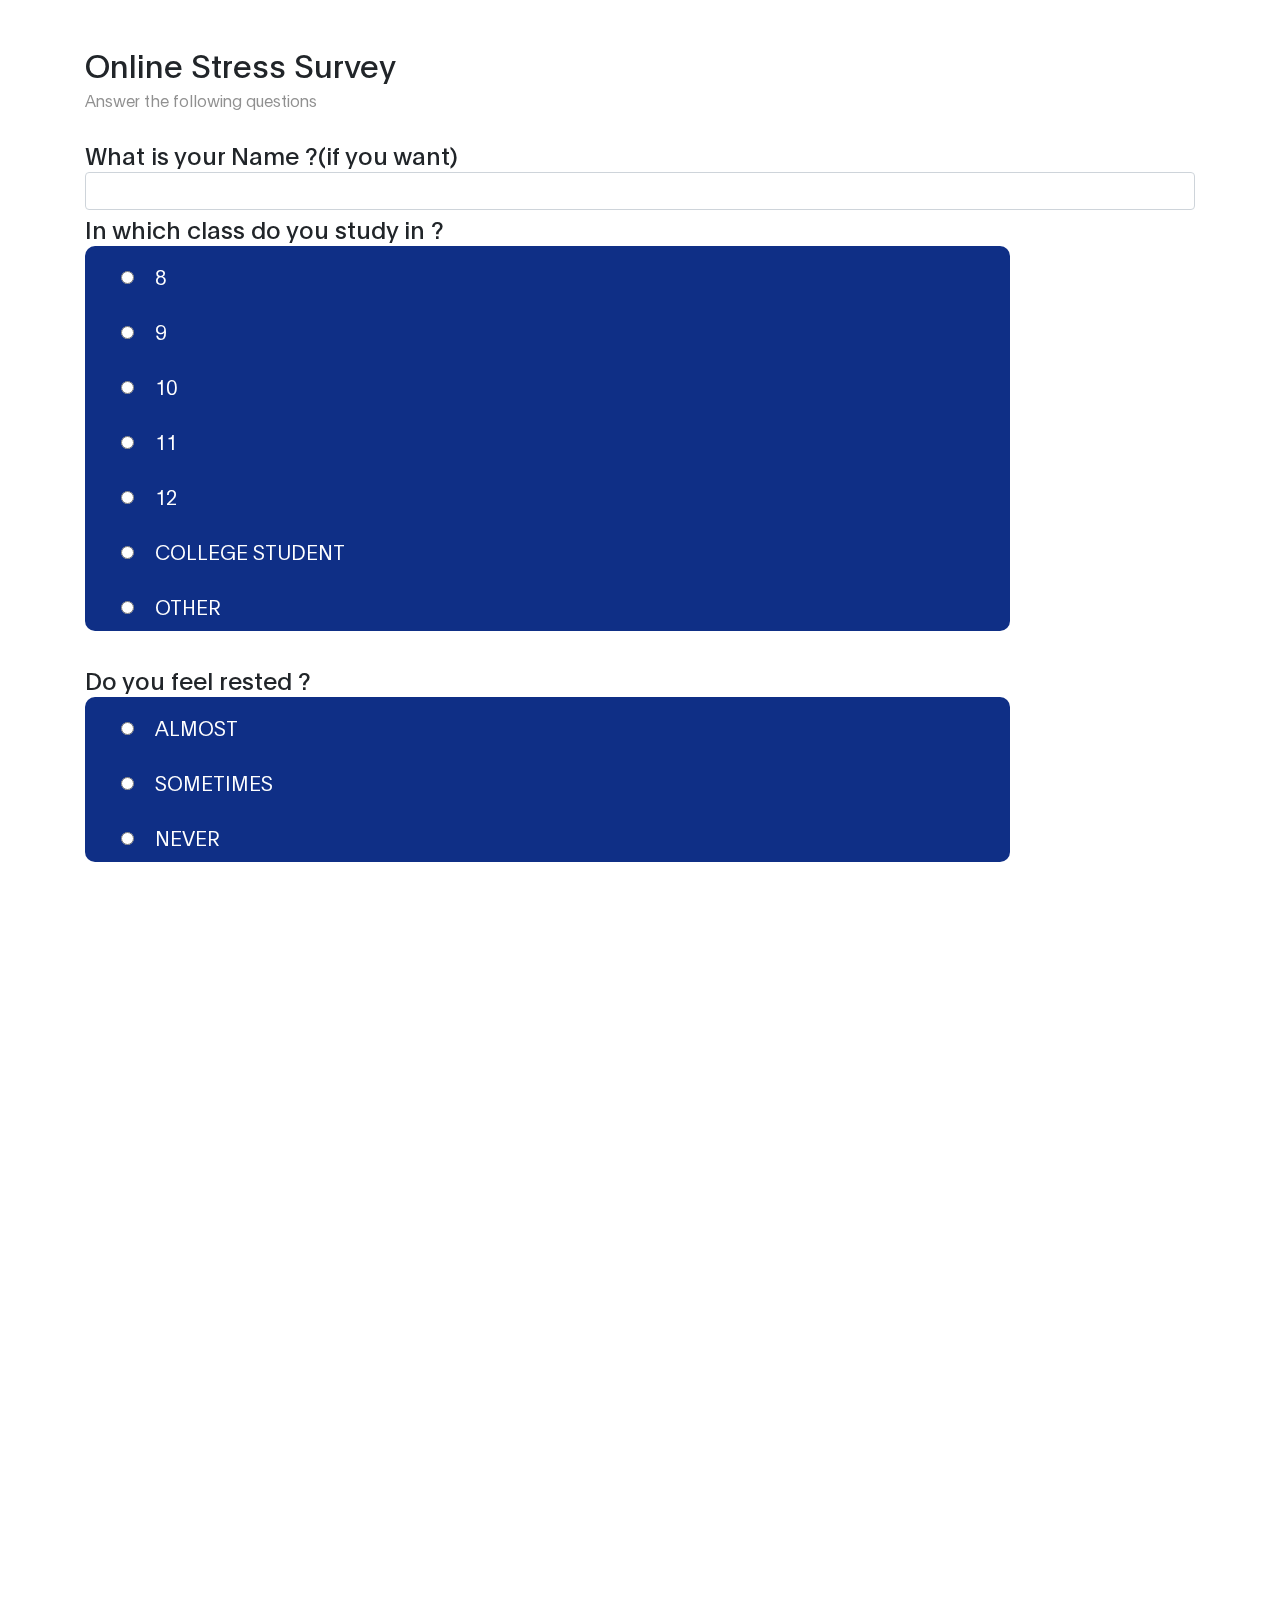
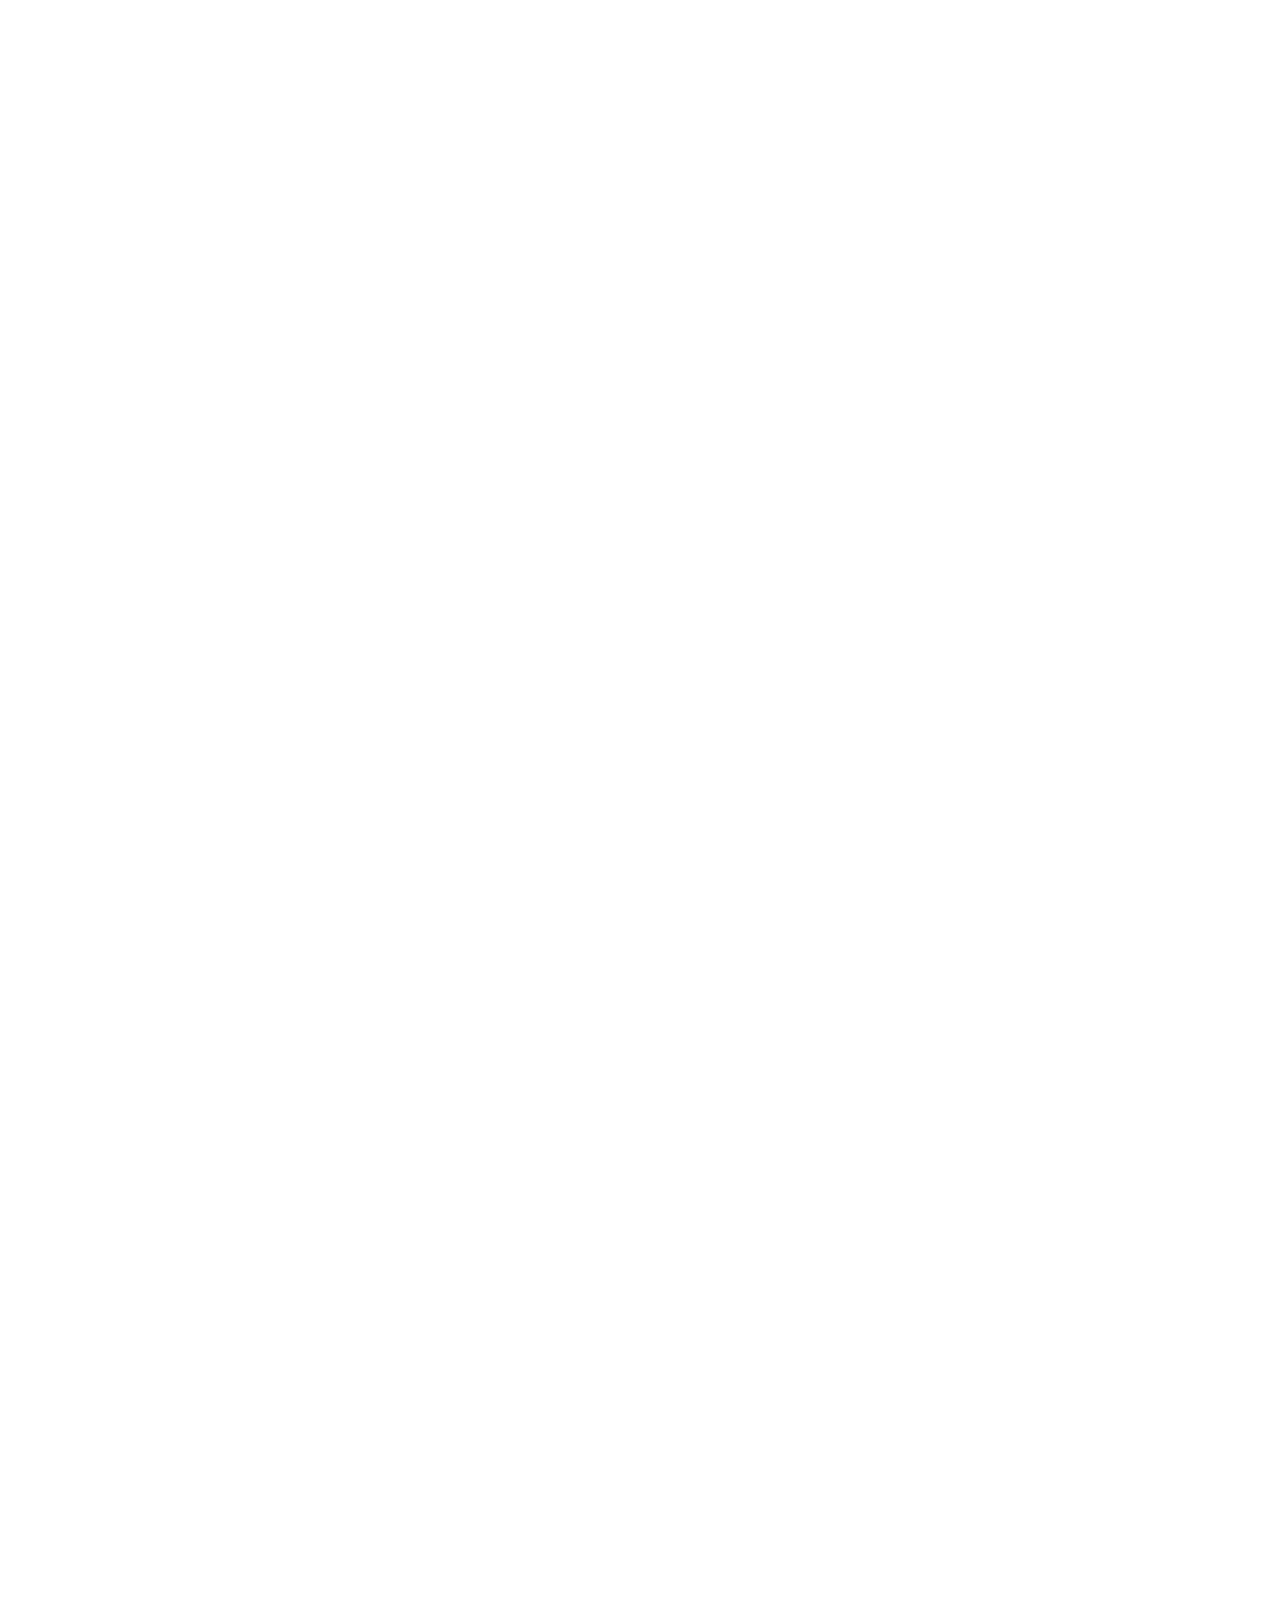
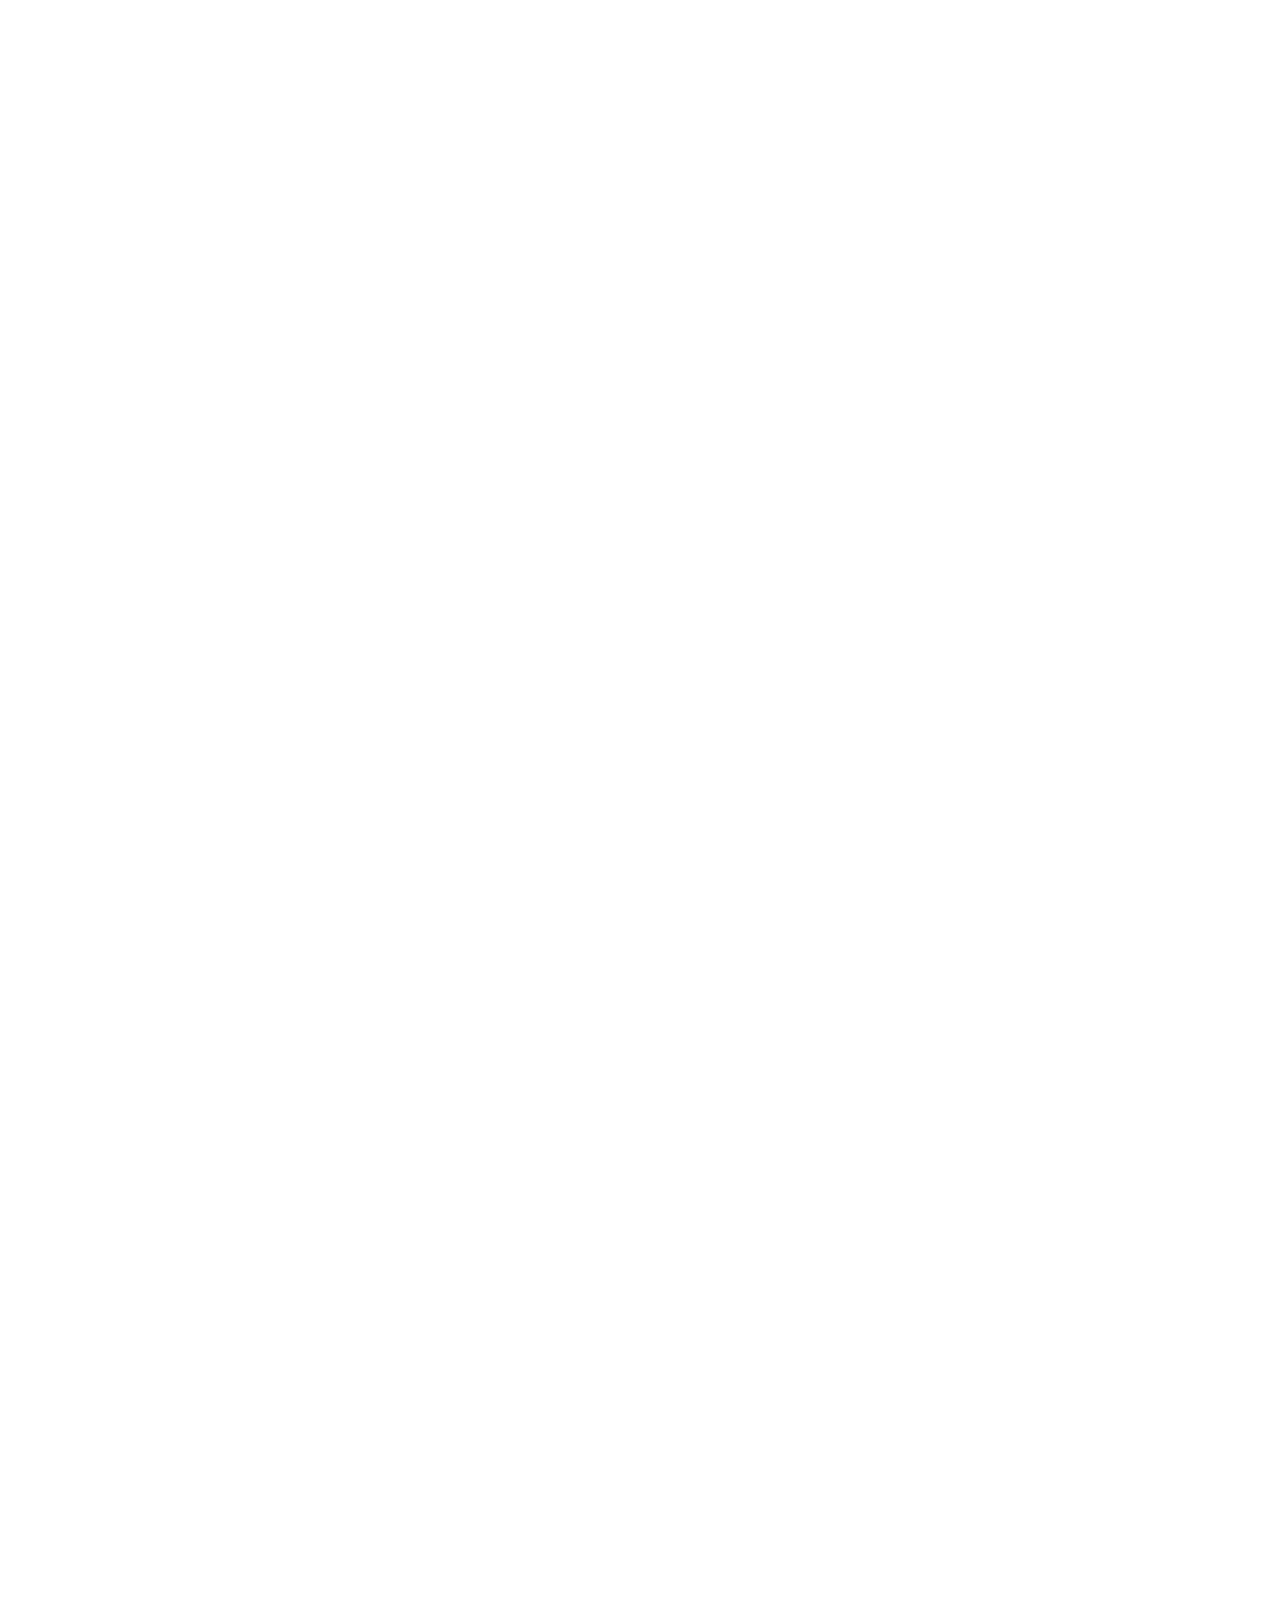
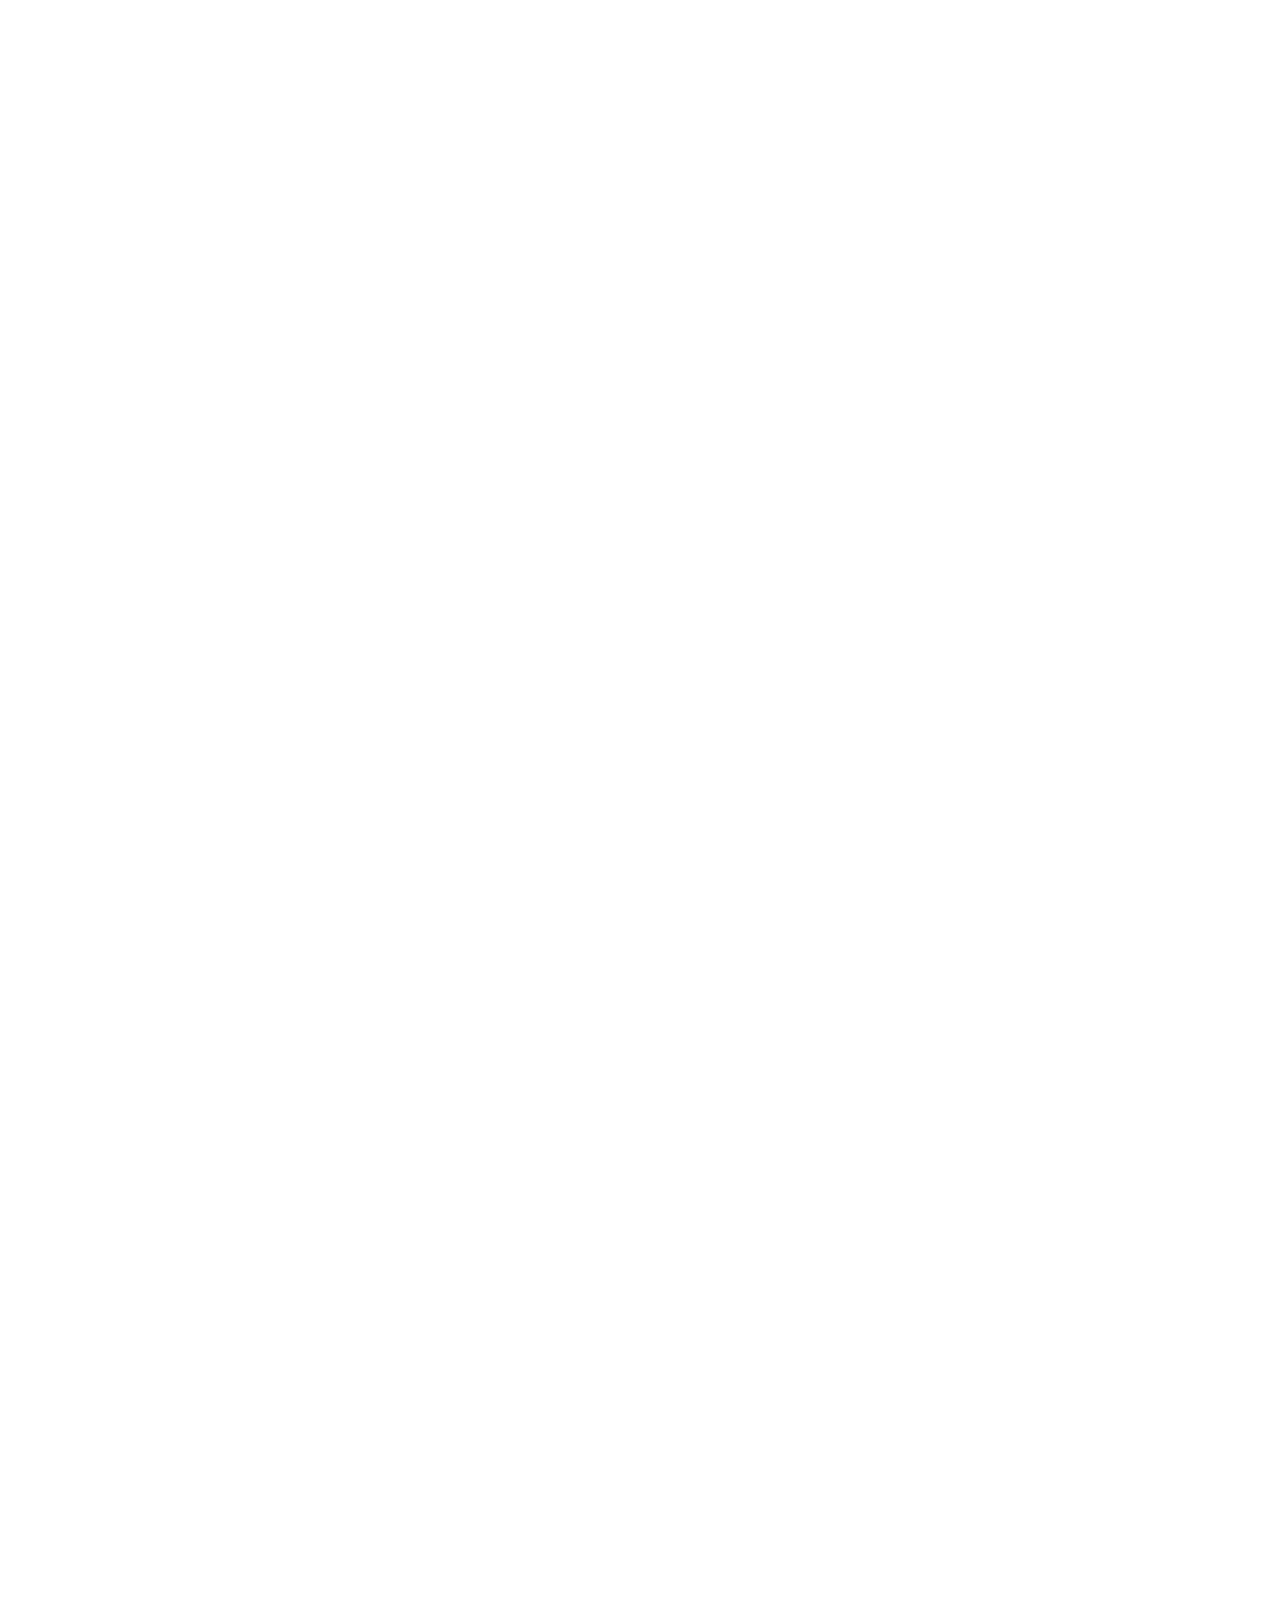
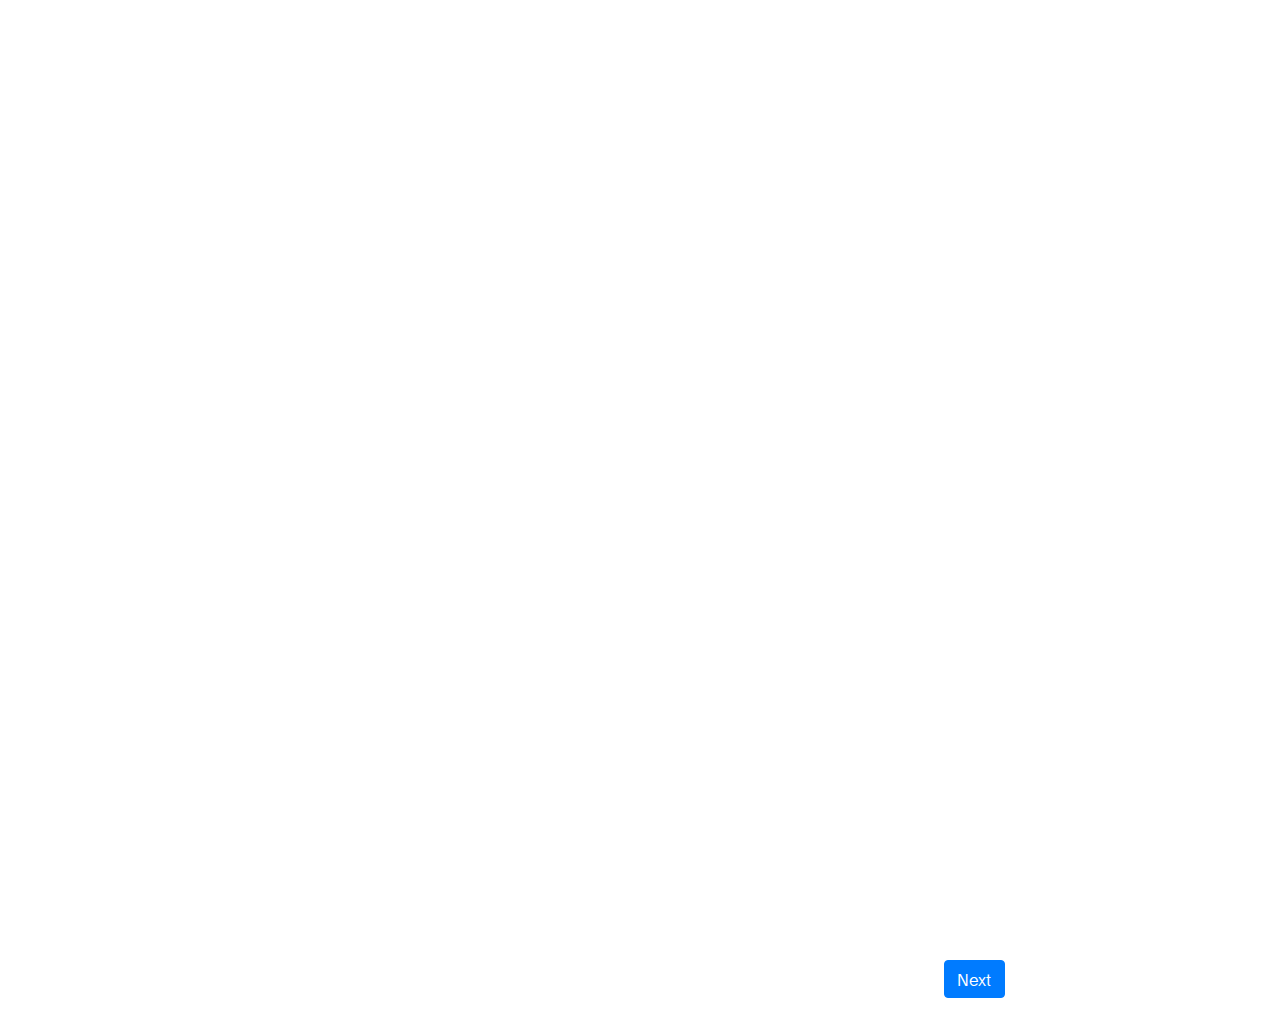
==== index.html @ 39e995df "initial commit" ====
<!DOCTYPE html>
<html lang="en">

<head>
    <title>Online Stress Survey</title>
    <!-- FAVICON -->
    <link rel="apple-touch-icon" sizes="180x180" href="images/logo/favicon/apple-touch-icon.png">
    <link rel="icon" type="image/png" sizes="32x32" href="images/logo/favicon/favicon-32x32.png">
    <link rel="icon" type="image/png" sizes="16x16" href="images/logo/favicon/favicon-16x16.png">
    <link rel="manifest" href="images/logo/favicon/site.webmanifest">
    <link rel="mask-icon" href="images/logo/favicon/safari-pinned-tab.svg" color="#9a14e7">
    <meta name="msapplication-TileColor" content="#9f00a7">
    <meta name="theme-color" content="#ffffff">

    <meta charset="UTF-8">
    <meta http-equiv="X-UA-Compatible" content="IE=Edge">
    <meta name="description" content="">
    <meta name="keywords" content="">
    <meta name="author" content="">
    <meta name="viewport" content="width=device-width, initial-scale=1, maximum-scale=1">
    <!-- CSS LINKS -->
    <link rel="stylesheet" href="css/bootstrap.min.css">
    <link rel="stylesheet" href="css/font-awesome.min.css">
    <link rel="stylesheet" href="css/aos.css">
    <link rel="stylesheet" href="css/owl.carousel.min.css">
    <link rel="stylesheet" href="css/owl.theme.default.min.css">

    <!-- MAIN CSS -->
    <link rel="stylesheet" href="css/main.css">

</head>

<body id="home">
    <!-- OBJECTIVE -->
    <section class="quistion section-padding pb-0" id="Objective" style="display: flex;">
        <div class="container">
            <div class="row">
                <div class="col-lg-12 col-12" data-aos="fade-up" data-aos-delay="100">
                    <h2 class="mb-4 h2-titel">
                        <span>Online Stress Survey<br>
                            <h4>Answer the following questions</h4>
                        </span>
                    </h2>
                </div>
                <div class="col-lg-12 col-12" data-aos="fade-up" data-aos-delay="200">
                    <h3>What is your Name ?(if you want)</h3>
                    <input type="text" class="form-control" aria-label="Small" aria-describedby="inputGroup-sizing-sm">
                </div>

                <div class="col-lg-12 col-12" data-aos="fade-up" data-aos-delay="200">
                    <h3>In which class do you study in ?</h3>
                    <div class="quistion-card col-sm-10">
                        <div class="form-check">
                            <input class="form-check-input" type="radio" name="gridRadios" id="gridRadios1"
                                value="option1">
                            <label class="form-check-label" for="gridRadios1">
                                8
                            </label>
                        </div>
                        <div class="form-check">
                            <input class="form-check-input" type="radio" name="gridRadios" id="gridRadios2"
                                value="option2">
                            <label class="form-check-label" for="gridRadios2">
                                9
                            </label>
                        </div>
                        <div class="form-check">
                            <input class="form-check-input" type="radio" name="gridRadios" id="gridRadios3"
                                value="option3">
                            <label class="form-check-label" for="gridRadios3">
                                10
                            </label>
                        </div>
                        <div class="form-check">
                            <input class="form-check-input" type="radio" name="gridRadios" id="gridRadios4"
                                value="option4">
                            <label class="form-check-label" for="gridRadios4">
                                11
                            </label>
                        </div>
                        <div class="form-check">
                            <input class="form-check-input" type="radio" name="gridRadios" id="gridRadios5"
                                value="option5">
                            <label class="form-check-label" for="gridRadios5">
                                12
                            </label>
                        </div>
                        <div class="form-check">
                            <input class="form-check-input" type="radio" name="gridRadios" id="gridRadios6"
                                value="option6">
                            <label class="form-check-label" for="gridRadios6">
                                College Student
                            </label>
                        </div>
                        <div class="form-check">
                            <input class="form-check-input" type="radio" name="gridRadios" id="gridRadios7"
                                value="option7">
                            <label class="form-check-label" for="gridRadios7">
                                Other
                            </label>
                        </div>
                    </div>
                </div>
                
                <div class="col-lg-12 col-12" data-aos="fade-up" data-aos-delay="200">
                    <h3>Do you feel rested ?</h3>
                    <div class="quistion-card col-sm-10" data-aos="fade-up">
                        <div class="form-check">
                            <input class="form-check-input" type="radio" name="gridRadios" id="gridRadios8"
                                value="option8">
                            <label class="form-check-label" for="gridRadios8">
                                Almost
                            </label>
                        </div>
                        <div class="form-check">
                            <input class="form-check-input" type="radio" name="gridRadios" id="gridRadios9"
                                value="option9">
                            <label class="form-check-label" for="gridRadios9">
                                Sometimes
                            </label>
                        </div>
                        <div class="form-check">
                            <input class="form-check-input" type="radio" name="gridRadios" id="gridRadios10"
                                value="option10">
                            <label class="form-check-label" for="gridRadios10">
                                Never
                            </label>
                        </div>
                    </div>
                </div>

                <div class="col-lg-12 col-12" data-aos="fade-up" data-aos-delay="200">
                    <h3>Do you feel that too many demands are being made on you ?</h3>
                    <div class="quistion-card col-sm-10">
                        <div class="form-check">
                            <input class="form-check-input" type="radio" name="gridRadios" id="gridRadios11"
                                value="option11">
                            <label class="form-check-label" for="gridRadios11">
                                Almost
                            </label>
                        </div>
                        <div class="form-check">
                            <input class="form-check-input" type="radio" name="gridRadios" id="gridRadios12"
                                value="option12">
                            <label class="form-check-label" for="gridRadios12">
                                Sometimes
                            </label>
                        </div>
                        <div class="form-check">
                            <input class="form-check-input" type="radio" name="gridRadios" id="gridRadios13"
                                value="option13">
                            <label class="form-check-label" for="gridRadios13">
                                Never
                            </label>
                        </div>
                    </div>
                </div>

                <div class="col-lg-12 col-12" data-aos="fade-up" data-aos-delay="200">
                    <h3>Are you feeling irritated ?</h3>
                    <div class="quistion-card col-sm-10">
                        <div class="form-check">
                            <input class="form-check-input" type="radio" name="gridRadios" id="gridRadios14"
                                value="option14">
                            <label class="form-check-label" for="gridRadios14">
                                Almost
                            </label>
                        </div>
                        <div class="form-check">
                            <input class="form-check-input" type="radio" name="gridRadios" id="gridRadios15"
                                value="option15">
                            <label class="form-check-label" for="gridRadios15">
                                Sometimes
                            </label>
                        </div>
                        <div class="form-check">
                            <input class="form-check-input" type="radio" name="gridRadios" id="gridRadios16"
                                value="option16">
                            <label class="form-check-label" for="gridRadios16">
                                Never
                            </label>
                        </div>
                    </div>
                </div>

                <div class="col-lg-12 col-12" data-aos="fade-up" data-aos-delay="200">
                    <h3>Do you feel lonely or isolated ?</h3>
                    <div class="quistion-card col-sm-10">
                        <div class="form-check">
                            <input class="form-check-input" type="radio" name="gridRadios" id="gridRadios17"
                                value="option17">
                            <label class="form-check-label" for="gridRadios17">
                                Almost
                            </label>
                        </div>
                        <div class="form-check">
                            <input class="form-check-input" type="radio" name="gridRadios" id="gridRadios18"
                                value="option18">
                            <label class="form-check-label" for="gridRadios18">
                                Sometimes
                            </label>
                        </div>
                        <div class="form-check">
                            <input class="form-check-input" type="radio" name="gridRadios" id="gridRadios19"
                                value="option19">
                            <label class="form-check-label" for="gridRadios19">
                                Never
                            </label>
                        </div>
                    </div>
                </div>

                <div class="col-lg-12 col-12" data-aos="fade-up" data-aos-delay="200">
                    <h3>Do you find yourselves in situations of conflicts ?</h3>
                    <div class="quistion-card col-sm-10">
                        <div class="form-check">
                            <input class="form-check-input" type="radio" name="gridRadios" id="gridRadios20"
                                value="option20">
                            <label class="form-check-label" for="gridRadios20">
                                Almost
                            </label>
                        </div>
                        <div class="form-check">
                            <input class="form-check-input" type="radio" name="gridRadios" id="gridRadios21"
                                value="option21">
                            <label class="form-check-label" for="gridRadios21">
                                Sometimes
                            </label>
                        </div>
                        <div class="form-check">
                            <input class="form-check-input" type="radio" name="gridRadios" id="gridRadios22"
                                value="option22">
                            <label class="form-check-label" for="gridRadios22">
                                Never
                            </label>
                        </div>
                    </div>
                </div>

                <div class="col-lg-12 col-12" data-aos="fade-up" data-aos-delay="200">
                    <h3>Do you do things you really like ?</h3>
                    <div class="quistion-card col-sm-10">
                        <div class="form-check">
                            <input class="form-check-input" type="radio" name="gridRadios" id="gridRadios23"
                                value="option23">
                            <label class="form-check-label" for="gridRadios23">
                                Almost
                            </label>
                        </div>
                        <div class="form-check">
                            <input class="form-check-input" type="radio" name="gridRadios" id="gridRadios24"
                                value="option24">
                            <label class="form-check-label" for="gridRadios24">
                                Sometimes
                            </label>
                        </div>
                        <div class="form-check">
                            <input class="form-check-input" type="radio" name="gridRadios" id="gridRadios25"
                                value="option25">
                            <label class="form-check-label" for="gridRadios25">
                                Never
                            </label>
                        </div>
                    </div>
                </div>

                <div class="col-lg-12 col-12" data-aos="fade-up" data-aos-delay="200">
                    <h3>Do you feel tired ?</h3>
                    <div class="quistion-card col-sm-10">
                        <div class="form-check">
                            <input class="form-check-input" type="radio" name="gridRadios" id="gridRadios26"
                                value="option26">
                            <label class="form-check-label" for="gridRadios26">
                                Almost
                            </label>
                        </div>
                        <div class="form-check">
                            <input class="form-check-input" type="radio" name="gridRadios" id="gridRadios27"
                                value="option27">
                            <label class="form-check-label" for="gridRadios27">
                                Sometimes
                            </label>
                        </div>
                        <div class="form-check">
                            <input class="form-check-input" type="radio" name="gridRadios" id="gridRadios28"
                                value="option28">
                            <label class="form-check-label" for="gridRadios28">
                                Never
                            </label>
                        </div>
                    </div>
                </div>

                <div class="col-lg-12 col-12" data-aos="fade-up" data-aos-delay="200">
                    <h3>Do you feel you may not manage to attain your goals ?</h3>
                    <div class="quistion-card col-sm-10">
                        <div class="form-check">
                            <input class="form-check-input" type="radio" name="gridRadios" id="gridRadios29"
                                value="option29">
                            <label class="form-check-label" for="gridRadios29">
                                Almost
                            </label>
                        </div>
                        <div class="form-check">
                            <input class="form-check-input" type="radio" name="gridRadios" id="gridRadios30"
                                value="option30">
                            <label class="form-check-label" for="gridRadios30">
                                Sometimes
                            </label>
                        </div>
                        <div class="form-check">
                            <input class="form-check-input" type="radio" name="gridRadios" id="gridRadios31"
                                value="option31">
                            <label class="form-check-label" for="gridRadios31">
                                Never
                            </label>
                        </div>
                    </div>
                </div>

                <div class="col-lg-12 col-12" data-aos="fade-up" data-aos-delay="200">
                    <h3>Do you feel calm ?</h3>
                    <div class="quistion-card col-sm-10">
                        <div class="form-check">
                            <input class="form-check-input" type="radio" name="gridRadios" id="gridRadios32"
                                value="option32">
                            <label class="form-check-label" for="gridRadios32">
                                Almost
                            </label>
                        </div>
                        <div class="form-check">
                            <input class="form-check-input" type="radio" name="gridRadios" id="gridRadios33"
                                value="option33">
                            <label class="form-check-label" for="gridRadios33">
                                Sometimes
                            </label>
                        </div>
                        <div class="form-check">
                            <input class="form-check-input" type="radio" name="gridRadios" id="gridRadios34"
                                value="option34">
                            <label class="form-check-label" for="gridRadios34">
                                Never
                            </label>
                        </div>
                    </div>
                </div>

                <div class="col-lg-12 col-12" data-aos="fade-up" data-aos-delay="200">
                    <h3>Do You have too many decisions to make ?</h3>
                    <div class="quistion-card col-sm-10">
                        <div class="form-check">
                            <input class="form-check-input" type="radio" name="gridRadios" id="gridRadios35"
                                value="option35">
                            <label class="form-check-label" for="gridRadios35">
                                Almost
                            </label>
                        </div>
                        <div class="form-check">
                            <input class="form-check-input" type="radio" name="gridRadios" id="gridRadios36"
                                value="option36">
                            <label class="form-check-label" for="gridRadios36">
                                Sometimes
                            </label>
                        </div>
                        <div class="form-check">
                            <input class="form-check-input" type="radio" name="gridRadios" id="gridRadios37"
                                value="option37">
                            <label class="form-check-label" for="gridRadios37">
                                Never
                            </label>
                        </div>
                    </div>
                </div>

                <div class="col-lg-12 col-12" data-aos="fade-up" data-aos-delay="200">
                    <h3>Do you feel frustrated ?</h3>
                    <div class="quistion-card col-sm-10">
                        <div class="form-check">
                            <input class="form-check-input" type="radio" name="gridRadios" id="gridRadios38"
                                value="option38">
                            <label class="form-check-label" for="gridRadios38">
                                Almost
                            </label>
                        </div>
                        <div class="form-check">
                            <input class="form-check-input" type="radio" name="gridRadios" id="gridRadios39"
                                value="option39">
                            <label class="form-check-label" for="gridRadios39">
                                Sometimes
                            </label>
                        </div>
                        <div class="form-check">
                            <input class="form-check-input" type="radio" name="gridRadios" id="gridRadios40"
                                value="option40">
                            <label class="form-check-label" for="gridRadios40">
                                Never
                            </label>
                        </div>
                    </div>
                </div>

                <div class="col-lg-12 col-12" data-aos="fade-up" data-aos-delay="200">
                    <h3>Are you full of energy ?</h3>
                    <div class="quistion-card col-sm-10">
                        <div class="form-check">
                            <input class="form-check-input" type="radio" name="gridRadios" id="gridRadios41"
                                value="option41">
                            <label class="form-check-label" for="gridRadios41">
                                Almost
                            </label>
                        </div>
                        <div class="form-check">
                            <input class="form-check-input" type="radio" name="gridRadios" id="gridRadios42"
                                value="option42">
                            <label class="form-check-label" for="gridRadios42">
                                Sometimes
                            </label>
                        </div>
                        <div class="form-check">
                            <input class="form-check-input" type="radio" name="gridRadios" id="gridRadios43"
                                value="option43">
                            <label class="form-check-label" for="gridRadios43">
                                Never
                            </label>
                        </div>
                    </div>
                </div>

                <div class="col-lg-12 col-12" data-aos="fade-up" data-aos-delay="200">
                    <h3>Do You feel tense ?</h3>
                    <div class="quistion-card col-sm-10">
                        <div class="form-check">
                            <input class="form-check-input" type="radio" name="gridRadios" id="gridRadios44"
                                value="option44">
                            <label class="form-check-label" for="gridRadios44">
                                Almost
                            </label>
                        </div>
                        <div class="form-check">
                            <input class="form-check-input" type="radio" name="gridRadios" id="gridRadios45"
                                value="option45">
                            <label class="form-check-label" for="gridRadios45">
                                Sometimes
                            </label>
                        </div>
                        <div class="form-check">
                            <input class="form-check-input" type="radio" name="gridRadios" id="gridRadios46"
                                value="option46">
                            <label class="form-check-label" for="gridRadios46">
                                Never
                            </label>
                        </div>
                    </div>
                </div>

                <div class="col-lg-12 col-12" data-aos="fade-up" data-aos-delay="200">
                    <h3>Do your problems seem to be piling up ?</h3>
                    <div class="quistion-card col-sm-10">
                        <div class="form-check">
                            <input class="form-check-input" type="radio" name="gridRadios" id="gridRadios47"
                                value="option47">
                            <label class="form-check-label" for="gridRadios47">
                                Almost
                            </label>
                        </div>
                        <div class="form-check">
                            <input class="form-check-input" type="radio" name="gridRadios" id="gridRadios48"
                                value="option48">
                            <label class="form-check-label" for="gridRadios48">
                                Sometimes
                            </label>
                        </div>
                        <div class="form-check">
                            <input class="form-check-input" type="radio" name="gridRadios" id="gridRadios49"
                                value="option49">
                            <label class="form-check-label" for="gridRadios49">
                                Never
                            </label>
                        </div>
                    </div>
                </div>

                <div class="col-lg-12 col-12" data-aos="fade-up" data-aos-delay="200">
                    <h3>Do you feel you are in a hurry ?</h3>
                    <div class="quistion-card col-sm-10">
                        <div class="form-check">
                            <input class="form-check-input" type="radio" name="gridRadios" id="gridRadios50"
                                value="option50">
                            <label class="form-check-label" for="gridRadios50">
                                Almost
                            </label>
                        </div>
                        <div class="form-check">
                            <input class="form-check-input" type="radio" name="gridRadios" id="gridRadios51"
                                value="option51">
                            <label class="form-check-label" for="gridRadios2">
                                Sometimes
                            </label>
                        </div>
                        <div class="form-check">
                            <input class="form-check-input" type="radio" name="gridRadios" id="gridRadios52"
                                value="option52">
                            <label class="form-check-label" for="gridRadios52">
                                Never
                            </label>
                        </div>
                    </div>
                </div>

                <div class="col-lg-12 col-12" data-aos="fade-up" data-aos-delay="200">
                    <h3>Do you feel safe and protected ?</h3>
                    <div class="quistion-card col-sm-10">
                        <div class="form-check">
                            <input class="form-check-input" type="radio" name="gridRadios" id="gridRadios53"
                                value="option53">
                            <label class="form-check-label" for="gridRadios53">
                                Almost
                            </label>
                        </div>
                        <div class="form-check">
                            <input class="form-check-input" type="radio" name="gridRadios" id="gridRadios54"
                                value="option54">
                            <label class="form-check-label" for="gridRadios54">
                                Sometimes
                            </label>
                        </div>
                        <div class="form-check">
                            <input class="form-check-input" type="radio" name="gridRadios" id="gridRadios55"
                                value="option55">
                            <label class="form-check-label" for="gridRadios55">
                                Never
                            </label>
                        </div>
                    </div>
                </div>

                <div class="col-lg-12 col-12" data-aos="fade-up" data-aos-delay="200">
                    <h3>Do you have too many worries ?</h3>
                    <div class="quistion-card col-sm-10">
                        <div class="form-check">
                            <input class="form-check-input" type="radio" name="gridRadios" id="gridRadios56"
                                value="option56">
                            <label class="form-check-label" for="gridRadios56">
                                Almost
                            </label>
                        </div>
                        <div class="form-check">
                            <input class="form-check-input" type="radio" name="gridRadios" id="gridRadios56"
                                value="option56">
                            <label class="form-check-label" for="gridRadios56">
                                Sometimes
                            </label>
                        </div>
                        <div class="form-check">
                            <input class="form-check-input" type="radio" name="gridRadios" id="gridRadios57"
                                value="option57">
                            <label class="form-check-label" for="gridRadios57">
                                Never
                            </label>
                        </div>
                    </div>
                </div>

                <div class="col-lg-12 col-12" data-aos="fade-up" data-aos-delay="200">
                    <h3>Are you under pressure from other people ?</h3>
                    <div class="quistion-card col-sm-10">
                        <div class="form-check">
                            <input class="form-check-input" type="radio" name="gridRadios" id="gridRadios58"
                                value="option58">
                            <label class="form-check-label" for="gridRadios58">
                                Almost
                            </label>
                        </div>
                        <div class="form-check">
                            <input class="form-check-input" type="radio" name="gridRadios" id="gridRadios59"
                                value="option59">
                            <label class="form-check-label" for="gridRadios59">
                                Sometimes
                            </label>
                        </div>
                        <div class="form-check">
                            <input class="form-check-input" type="radio" name="gridRadios" id="gridRadios60"
                                value="option60">
                            <label class="form-check-label" for="gridRadios60">
                                Never
                            </label>
                        </div>
                    </div>
                </div>

                <div class="col-lg-12 col-12" data-aos="fade-up" data-aos-delay="200">
                    <h3>Do you feel discouraged ?</h3>
                    <div class="quistion-card col-sm-10">
                        <div class="form-check">
                            <input class="form-check-input" type="radio" name="gridRadios" id="gridRadios61"
                                value="option61">
                            <label class="form-check-label" for="gridRadios61">
                                Almost
                            </label>
                        </div>
                        <div class="form-check">
                            <input class="form-check-input" type="radio" name="gridRadios" id="gridRadios62"
                                value="option62">
                            <label class="form-check-label" for="gridRadios62">
                                Sometimes
                            </label>
                        </div>
                        <div class="form-check">
                            <input class="form-check-input" type="radio" name="gridRadios" id="gridRadios63"
                                value="option63">
                            <label class="form-check-label" for="gridRadios63">
                                Never
                            </label>
                        </div>
                    </div>
                </div>

                <div class="col-lg-12 col-12" data-aos="fade-up" data-aos-delay="200">
                    <h3>Do you enjoy your life ?</h3>
                    <div class="quistion-card col-sm-10">
                        <div class="form-check">
                            <input class="form-check-input" type="radio" name="gridRadios" id="gridRadios64"
                                value="option64">
                            <label class="form-check-label" for="gridRadios64">
                                Almost
                            </label>
                        </div>
                        <div class="form-check">
                            <input class="form-check-input" type="radio" name="gridRadios" id="gridRadios65"
                                value="option65">
                            <label class="form-check-label" for="gridRadios65">
                                Sometimes
                            </label>
                        </div>
                        <div class="form-check">
                            <input class="form-check-input" type="radio" name="gridRadios" id="gridRadios66"
                                value="option66">
                            <label class="form-check-label" for="gridRadios66">
                                Never
                            </label>
                        </div>
                    </div>
                </div>

                <div class="col-lg-12 col-12" data-aos="fade-up" data-aos-delay="200">
                    <h3>Are you afraid for your future ?</h3>
                    <div class="quistion-card col-sm-10">
                        <div class="form-check">
                            <input class="form-check-input" type="radio" name="gridRadios" id="gridRadios67"
                                value="option67">
                            <label class="form-check-label" for="gridRadios67">
                                Almost
                            </label>
                        </div>
                        <div class="form-check">
                            <input class="form-check-input" type="radio" name="gridRadios" id="gridRadios68"
                                value="option68">
                            <label class="form-check-label" for="gridRadios68">
                                Sometimes
                            </label>
                        </div>
                        <div class="form-check">
                            <input class="form-check-input" type="radio" name="gridRadios" id="gridRadios69"
                                value="option69">
                            <label class="form-check-label" for="gridRadios69">
                                Never
                            </label>
                        </div>
                    </div>
                </div>

                <div class="col-lg-12 col-12" data-aos="fade-up" data-aos-delay="200">
                    <h3>Do you do things that you don't want to but you have to</h3>
                    <div class="quistion-card col-sm-10">
                        <div class="form-check">
                            <input class="form-check-input" type="radio" name="gridRadios" id="gridRadios70"
                                value="option70">
                            <label class="form-check-label" for="gridRadios70">
                                Almost
                            </label>
                        </div>
                        <div class="form-check">
                            <input class="form-check-input" type="radio" name="gridRadios" id="gridRadios71"
                                value="option71">
                            <label class="form-check-label" for="gridRadios71">
                                Sometimes
                            </label>
                        </div>
                        <div class="form-check">
                            <input class="form-check-input" type="radio" name="gridRadios" id="gridRadios72"
                                value="option72">
                            <label class="form-check-label" for="gridRadios72">
                                Never
                            </label>
                        </div>
                    </div>
                </div>

                <div class="col-lg-12 col-12" data-aos="fade-up" data-aos-delay="200">
                    <h3>Do you feel criticized or judged ?</h3>
                    <div class="quistion-card col-sm-10">
                        <div class="form-check">
                            <input class="form-check-input" type="radio" name="gridRadios" id="gridRadios72"
                                value="option72">
                            <label class="form-check-label" for="gridRadios72">
                                Almost
                            </label>
                        </div>
                        <div class="form-check">
                            <input class="form-check-input" type="radio" name="gridRadios" id="gridRadios73"
                                value="option73">
                            <label class="form-check-label" for="gridRadios73">
                                Sometimes
                            </label>
                        </div>
                        <div class="form-check">
                            <input class="form-check-input" type="radio" name="gridRadios" id="gridRadios74"
                                value="option74">
                            <label class="form-check-label" for="gridRadios74">
                                Never
                            </label>
                        </div>
                    </div>
                </div>

                <div class="col-lg-12 col-12" data-aos="fade-up" data-aos-delay="200">
                    <h3>Are you lighthearted ?</h3>
                    <div class="quistion-card col-sm-10">
                        <div class="form-check">
                            <input class="form-check-input" type="radio" name="gridRadios" id="gridRadios75"
                                value="option75">
                            <label class="form-check-label" for="gridRadios75">
                                Almost
                            </label>
                        </div>
                        <div class="form-check">
                            <input class="form-check-input" type="radio" name="gridRadios" id="gridRadios76"
                                value="option76">
                            <label class="form-check-label" for="gridRadios76">
                                Sometimes
                            </label>
                        </div>
                        <div class="form-check">
                            <input class="form-check-input" type="radio" name="gridRadios" id="gridRadios77"
                                value="option77">
                            <label class="form-check-label" for="gridRadios77">
                                Never
                            </label>
                        </div>
                    </div>
                </div>

                <div class="col-lg-12 col-12" data-aos="fade-up" data-aos-delay="200">
                    <h3>Do you feel mentally exhausted ?</h3>
                    <div class="quistion-card col-sm-10">
                        <div class="form-check">
                            <input class="form-check-input" type="radio" name="gridRadios" id="gridRadios78"
                                value="option78">
                            <label class="form-check-label" for="gridRadios78">
                                Almost
                            </label>
                        </div>
                        <div class="form-check">
                            <input class="form-check-input" type="radio" name="gridRadios" id="gridRadios79"
                                value="option79">
                            <label class="form-check-label" for="gridRadios79">
                                Sometimes
                            </label>
                        </div>
                        <div class="form-check">
                            <input class="form-check-input" type="radio" name="gridRadios" id="gridRadios80"
                                value="option80">
                            <label class="form-check-label" for="gridRadios80">
                                Never
                            </label>
                        </div>
                    </div>
                </div>

                <div class="col-lg-12 col-12" data-aos="fade-up" data-aos-delay="200">
                    <h3>Do you have trouble relaxing ?</h3>
                    <div class="quistion-card col-sm-10">
                        <div class="form-check">
                            <input class="form-check-input" type="radio" name="gridRadios" id="gridRadios81"
                                value="option81">
                            <label class="form-check-label" for="gridRadios81">
                                Almost
                            </label>
                        </div>
                        <div class="form-check">
                            <input class="form-check-input" type="radio" name="gridRadios" id="gridRadios82"
                                value="option82">
                            <label class="form-check-label" for="gridRadios82">
                                Sometimes
                            </label>
                        </div>
                        <div class="form-check">
                            <input class="form-check-input" type="radio" name="gridRadios" id="gridRadios83"
                                value="option83">
                            <label class="form-check-label" for="gridRadios83">
                                Never
                            </label>
                        </div>
                    </div>
                </div>

                <div class="col-lg-12 col-12" data-aos="fade-up" data-aos-delay="200">
                    <h3>Do you feel loaded down with responsibility ?</h3>
                    <div class="quistion-card col-sm-10">
                        <div class="form-check">
                            <input class="form-check-input" type="radio" name="gridRadios" id="gridRadios84"
                                value="option84">
                            <label class="form-check-label" for="gridRadios84">
                                Almost
                            </label>
                        </div>
                        <div class="form-check">
                            <input class="form-check-input" type="radio" name="gridRadios" id="gridRadios85"
                                value="option85">
                            <label class="form-check-label" for="gridRadios85">
                                Sometimes
                            </label>
                        </div>
                        <div class="form-check">
                            <input class="form-check-input" type="radio" name="gridRadios" id="gridRadios86"
                                value="option86">
                            <label class="form-check-label" for="gridRadios86">
                                Never
                            </label>
                        </div>
                    </div>
                </div>

                <div class="col-lg-12 col-12" data-aos="fade-up" data-aos-delay="200">
                    <h3>Do you have enough time for yourself ?</h3>
                    <div class="quistion-card col-sm-10">
                        <div class="form-check">
                            <input class="form-check-input" type="radio" name="gridRadios" id="gridRadios87"
                                value="option87">
                            <label class="form-check-label" for="gridRadios87">
                                Almost
                            </label>
                        </div>
                        <div class="form-check">
                            <input class="form-check-input" type="radio" name="gridRadios" id="gridRadios88"
                                value="option88">
                            <label class="form-check-label" for="gridRadios88">
                                Sometimes
                            </label>
                        </div>
                        <div class="form-check">
                            <input class="form-check-input" type="radio" name="gridRadios" id="gridRadios89"
                                value="option89">
                            <label class="form-check-label" for="gridRadios89">
                                Never
                            </label>
                        </div>
                    </div>
                </div>

                <div class="col-lg-12 col-12" data-aos="fade-down" data-aos-delay="200">
                    <h3>Do you feel under pressure from deadlines ?</h3>
                    <div class="quistion-card col-sm-10">
                        <div class="form-check">
                            <input class="form-check-input" type="radio" name="gridRadios" id="gridRadios90"
                                value="option90">
                            <label class="form-check-label" for="gridRadios90">
                                Almost
                            </label>
                        </div>
                        <div class="form-check">
                            <input class="form-check-input" type="radio" name="gridRadios" id="gridRadios91"
                                value="option91">
                            <label class="form-check-label" for="gridRadios91">
                                Sometimes
                            </label>
                        </div>
                        <div class="form-check">
                            <input class="form-check-input" type="radio" name="gridRadios" id="gridRadios92"
                                value="option92">
                            <label class="form-check-label" for="gridRadios92">
                                Never
                            </label>
                        </div>
                    </div>
                </div>

                <div class="col-sm-10 d-grid mb-3 gap-2 d-md-flex justify-content-md-end">
                    <button type="button" class="btn btn-primary">Next</button>
                </div>

            </div>
        </div>
    </section>

    <!-- Footer -->
    <!-- <footer class="site-footer">
          <div class="container">
               <div class="row">
                    <div class="col-lg-5 col-md-12 col-12">
                         <h3 class="text-white" data-aos="fade-up" data-aos-delay="100">Common Research and Technology
                              Development Hub
                              <strong style="color:red">(CRTDH)</strong> on Affordable Healthcare
                         </h3>
                    </div>
                    <div class="col-lg-3 col-md-6 col-12" data-aos="fade-up" data-aos-delay="200">
                         <h4 class="my-4">Contact Info</h4>
                         <p class="mb-1">
                              <i class="fa fa-phone mr-2 footer-icon"></i>
                              +91 - 882 005 1894
                         </p>
                         <p>
                              <a href="#">
                                   <i class="fa fa-envelope mr-2 footer-icon"></i>
                                   suman@mech.iitkgp.ac.in
                              </a>
                              </br>
                              <a href="#">
                                   <i class="fa fa-envelope mr-2 footer-icon"></i>
                                   sohom.banner@gmail.com
                              </a>
                         </p>
                    </div>
                    <div class="col-lg-4 col-md-6 col-12" data-aos="fade-up" data-aos-delay="300">
                         <h4 class="my-4">Our Offce</h4>

                         <p class="mb-1">
                              <i class="fa fa-home mr-2 footer-icon"></i>
                              Second Floor (204), Bioscience Building, Diamond Jubilee Complex, IIT Kharagpur, West
                              Midnapur- 721302
                         </p>
                    </div>
                    <div class="col-lg-6 col-md-8 col-12" data-aos="fade-up" data-aos-delay="400">
                         <p class="copyright-text">&copy;
                              <script> document.write(new Date().getFullYear())</script> CRTDH
                         </p>
                    </div>
                    <div class="col-lg-6 text-right col-md-6 col-12" data-aos="fade-up" data-aos-delay="600">
                         <ul class="social-icon">
                              <li><a href="#" class="fa fa-facebook"></a></li>
                              <li><a href="#" class="fa fa-linkedin"></a></li>
                              <li><a href="#" class="fa fa-instagram"></a></li>
                              <li><a href="#" class="fa fa-twitter"></a></li>
                         </ul>
                    </div>
               </div>
          </div>
     </footer> -->

    <!-- SCRIPTS -->
    <script src="js/jquery.min.js"></script>
    <script src="js/bootstrap.min.js"></script>
    <script src="js/aos.js"></script>
    <script src="js/owl.carousel.min.js"></script>
    <script src="js/smoothscroll.js"></script>
    <script src="js/custom.js"></script>
    <!-- <script src="js/activeTab.js"></script> -->
    <script>
        $(".nav-link").on("click", function () {
            $(".nav-link").addClass("active");
        })
    </script>
</body>


<!-- Mirrored from www.crtdh.iitkgp.ac.in/index.html by HTTrack Website Copier/3.x [XR&CO'2014], Tue, 27 Jun 2023 08:17:13 GMT -->

</html>
---- css/main.css ----
@font-face {
  font-family: "Plain-Regular";
  src: url("../fonts/Plain-Regular.woff2") format("woff2"), url("../fonts/Plain-Regular.woff") format("woff");
  font-weight: normal;
  font-style: normal;
}

@font-face {
  font-family: "Plain-Light";
  src: url("../fonts/Plain-Light.html") format("woff2"), url("../fonts/Plain-Light.woff") format("woff");
  font-weight: bold;
  font-style: normal;
}

@font-face {
  font-family: "Plain-Bold";
  src: url("../fonts/Plain-Bold.html") format("woff2"), url("../fonts/Plain-Bold.woff") format("woff");
  font-weight: bold;
  font-style: normal;
}

:root {
  --primary-color: #9a14e7;
  --secondary-color: #ff0000;
  --white-color: #ffffff;
  --dark-color: #171819;
  --project-bg: #f0f8ff;
  --menu-bg: #2b1c74;
  --title-color: #15141a;
  --gray-color: #909090;
  --link-color: #404040;
  --p-color: #333;
  --base-font-family: "Plain-Light", sans-serif;
  --title-font-family: "Plain-Regular", sans-serif;
  --font-bold-family: "Plain-Bold", sans-serif;
  --font-weight-bold: bold;
  --h1-font-size: 42px;
  --h2-font-size: 32px;
  --h3-font-size: 24px;
  --p-font-size: 16px;
  --base-font-size: 16px;
  --menu-font-size: 14px;
  --border-radius-large: 100px;
  --border-radius-small: 5px;
}

body {
  background: var(--white-color);
  font-family: var(--base-font-family);
}

.center-content {
  display: flex;
  width: 100%;
  align-items: center;
  justify-content: center;
}

.end-content {
  display: flex;
  width: 100%;
  align-items: end;
  justify-content: end;
}

.card-body img {
  width: 100px;
}

/*---------------------------------------
     TYPOGRAPHY              
  ---------------------------------------*/

h1,
h2,
h3,
h4,
h5,
h6 {
  font-family: var(--title-font-family);
  line-height: inherit;
}

h1 {
  color: var(--title-color);
  font-size: var(--h1-font-size);
}

h2 {
  font-size: var(--h2-font-size);
  font-weight: 100;
}

h3 {
  font-size: var(--h3-font-size);
  font-weight: 100;
  margin-bottom: 0;
}

h4 {
  color: var(--gray-color);
  font-family: var(--base-font-family);
  font-size: var(--p-font-size);
}

p {
  color: var(--p-color);
  font-size: var(--p-font-size);
  line-height: 1.5em;
}

b,
strong {
  letter-spacing: 0;
  color: var(--secondary-color);
}

a.link {
  color: #007bff;
  text-decoration: underline;
}

/*  BLOCKQUOTES */

.quote {
  position: relative;
  margin: 0;
}

.quote::after {
  content: "“";
  position: absolute;
  bottom: -80px;
  left: 20px;
  font-family: times;
  color: var(--gray-color);
  font-weight: var(--font-weight-bold);
  font-size: 14em;
  line-height: 0;
  opacity: 0.1;
}

blockquote {
  border-left: 5px solid rgba(0, 0, 0, 0.05);
  display: block;
  margin: 42px 0;
  padding: 14px 22px;
  color: rgba(0, 0, 0, 0.5);
}

/* BUTTON */

.custom-btn {
  background: transparent;
  border: 2px solid var(--dark-color);
  border-radius: var(--border-radius-large);
  padding: 12px 26px 14px 26px;
  color: var(--dark-color);
  font-family: var(--title-font-family);
  font-size: var(--p-font-size);
  white-space: nowrap;
}

.custom-btn.btn-bg {
  background: var(--white-color);
  color: var(--primary-color);
  border-color: transparent;
  transition: all 0.3s ease;
}

.custom-btn:hover,
.custom-btn:focus {
  background: var(--dark-color);
  color: var(--white-color);
  border-color: transparent;
}

/*---------------------------------------
     GENERAL               
  -----------------------------------------*/

* {
  -webkit-box-sizing: border-box;
  -moz-box-sizing: border-box;
  box-sizing: border-box;
}

*::before,
*::after {
  -webkit-box-sizing: border-box;
  -moz-box-sizing: border-box;
  box-sizing: border-box;
}

a {
  color: var(--link-color);
  font-weight: normal;
  text-decoration: none;
}

a:hover,
a:active,
a:focus {
  color: var(--secondary-color);
  outline: none;
  text-decoration: none;
}

::selection {
  background: var(--secondary-color);
  color: var(--white-color);
}

.section-padding {
  padding: 2.5em 0;
}

.section-padding-half {
  padding: 3em 0;
}

.google-map iframe {
  display: block;
  width: 100%;
}

/* ----------------------------------------------------------------- */

.quistion-card {
  background: #0f2f86;
  border-radius: 10px;
  margin-bottom: 30px;
  overflow: hidden;
}
.quistion-card .quistion-text {
  padding: 20px;
}
.form-check-input{
  margin: 25px 1px 10px;
  color: #ffffff;
  background-color: #000;
}
.form-check-label{
  margin: 15px 35px 10px;
  text-align: center;
  font-size: 20px;
  text-transform: uppercase;
  color: #ffffff;
  font-weight: 600;
}

/* --------------------------------------------------------------- */

.owl-theme .owl-dots .owl-dot {
  outline: none;
}

.owl-theme .owl-dots .owl-dot span {
  background: var(--gray-color);
  width: 50px;
  height: 3px;
  margin: 35px 5px;
}

.owl-theme.hero-image .owl-dots .owl-dot span {
  background: var(--gray-color);
  width: 8px;
  height: 8px;
  margin: 0px 5px;
}

.owl-theme.hero-image .owl-nav.disabled+.owl-dots {
  margin-top: 0;
}

.owl-theme .owl-dots .owl-dot.active span,
.owl-theme .owl-dots .owl-dot:hover span {
  background: var(--secondary-color);
}

/*---------------------------------------
      ABOUT            
  -----------------------------------------*/
.bcca-breadcrumb {
  margin: 0 auto;
  margin-top: 20px
}

.elementor-shape {
  overflow: hidden;
  left: 0;
  width: 100%;
  line-height: 0;
  margin-top: -2px;
}

.elementor-shape .elementor-shape-fill {
  background: var(--primary-color);
}

.bcca-breadcrumb {
  display: flex;
  flex-direction: row-reverse;
  flex-shrink: 0;
  width: max-content;
  margin-bottom: 15px;
  position: relative;
  border-radius: 4px
}

.bcca-breadcrumb-item {
  transition: all 0.2s ease-in-out;
  height: 40px;
  background: white;
  line-height: 40px;
  padding-left: 30px;
  padding-right: 10px;
  font-size: 13px;
  font-weight: 600;
  color: rgba(74, 74, 74, 0.8);
  position: relative;
  cursor: pointer;
  float: left;
  text-transform: uppercase;
}

.bcca-breadcrumb-item:after {
  transition: all ease-in-out 0.2s;
  content: "";
  position: absolute;
  left: calc(100% - 10px);
  top: 6px;
  z-index: 1;
  width: 0;
  height: 0;
  border: 14px solid #ffffff;
  border-left-color: transparent;
  border-bottom-color: transparent;
  transform: rotate(45deg);
  margin-left: -4px
}

.bcca-breadcrumb-item:last-child {
  border-top-left-radius: 4px;
  border-bottom-left-radius: 4px;
  padding-left: 10px
}

.bcca-breadcrumb-item:first-child {
  border-top-right-radius: 4px;
  border-bottom-right-radius: 4px;
  background-color: #0a003d;
  color: #fff;
}

.bcca-breadcrumb-item:first-child:after {
  content: "";
  display: none
}

.bcca-breadcrumb-item:hover {
  background-color: #fff
}

.bcca-breadcrumb-item:hover:after {
  border: 14px solid #f9f9f9;
  border-left-color: transparent;
  border-bottom-color: transparent
}

.bcca-breadcrumb-item:first-child:hover {
  background-color: #283172;
}

.content-text p {
  text-align: justify;
  color: #000;
}

.focus-area-block {
  border-radius: 12px;
  width: 50rem;
  height: 5rem;
  text-align: center;
  padding-top: 20px;
  background-color: #272727;
  color: #ffffff;
  margin-top: 5px;
}

.focus-area-block h3 {
  font-weight: 600;
}

.focus-area h4 {
  color: #000;
  font-size: 20px;
  margin: 0;
}

.focus-area img {
  border-radius: 12px;
}

.timeline {
  color: #fff;
}

.timeline ul {
  list-style-type: none;
  border-left: 2px solid #012060;
  padding: 0px 16px;
}

.timeline ul li {
  padding: 20px 20px;
  position: relative;
  transition: .5s;
  background: #e9e9e9;
  border-radius: 10px;
  margin-bottom: 30px;
}

.timeline ul li span {
  display: inline-block;
  background-color: var(--primary-color);
  border-radius: 25px;
  padding: 5px 20px;
  font-size: 15px;
  text-align: center;
}

.timeline ul li .content h3 {
  color: #2b1c74;
  font-size: 20px;
  padding: 10px 0;
}

.timeline ul li .content p {
  padding: 5px 0px 15px 0px;
  font-size: 15px;
}

.timeline ul li .content img {
  border-radius: 10px;
}

.timeline ul li:before {
  position: absolute;
  content: '';
  width: 10px;
  height: 10px;
  background-color: var(--primary-color);
  border-radius: 50%;
  left: -22px;
  top: 28px;
  transition: .5s;
}

.timeline ul li:hover:before {
  background-color: #0F0;
  box-shadow: 0px 0px 10px 2px #0F0;
}

.pis-desk a {
  text-decoration: underline;
}

@media (max-width:300px) {
  .timeline {
    width: 100%;
    padding: 30px 5px 30px 10px;
  }

  .timeline ul li .content h3 {
    color: #34ace0;
    font-size: 15px;
  }
}

/* ----------------- */



/*---------------------------------------
      BLOG            
  -----------------------------------------*/

.blog-header {
  border-radius: var(--border-radius-small);
  position: relative;
  overflow: hidden;
}

.blog-header img {
  border-radius: var(--border-radius-small);
  display: block;
}

.blog-header-info {
  background: linear-gradient(transparent, rgba(0, 0, 0, 0.95));
  position: absolute;
  right: 0;
  left: 0;
  bottom: 0;
  padding: 2em;
}

.blog-header-info h3 {
  max-width: 80%;
}

.blog-header-info a {
  color: var(--white-color);
}

.blog-header-info a:hover {
  color: var(--secondary-color);
}

.blog-sidebar img {
  border-radius: var(--border-radius-small);
  width: 159px;
  margin-right: 22px;
}

.blog-sidebar h3 {
  font-size: 18px;
}

/*---------------------------------------
     CONTACT              
  -----------------------------------------*/

.newsletter-form .form-control,
.contact-form .form-control {
  box-shadow: none;
  background: var(--project-bg);
  border: 0;
  padding: 1.7em 1.3em;
  margin: 14px 0;
}

.newsletter-form button,
.contact-form #submit-button {
  background: var(--primary-color);
  border-radius: var(--border-radius-large);
  color: var(--white-color);
  cursor: pointer;
  font-size: var(--p-font-size);
  line-height: 0px;
  padding: 1.5em 1.3em;
}

.newsletter-form button {
  background: var(--secondary-color);
}

/*---------------------------------------
     FOOTER              
  -----------------------------------------*/

ol {
  margin: 0 0 1.5em 2em;
  word-wrap: break-word;
}

.list-numbered {
  counter-reset: li;
  margin-left: 0;
  padding-left: 0;
}

.list-numbered>li {
  position: relative;
  margin: 0 0 2rem 1.5rem;
  padding: 0.5rem 1rem 0.5rem 2rem;
  list-style: none;
  border-left: 0.5px solid #407bff;
}

.list-numbered>li:before {
  display: block;
  font-size: 1.5rem;
  padding: 0.5rem;
  content: counter(li);
  counter-increment: li;
  position: absolute;
  top: -0.4rem;
  left: -1.5rem;
  box-sizing: border-box;
  margin-right: 0.5rem;
  width: 3rem;
  height: 3rem;
  text-align: center;
  font-weight: bold;
  color: #fff;
  border: 0.5px solid #407bff;
  background-color: #407bff;
  border-radius: 50%;
  line-height: 1.5rem;
}

/*---------------------------------------
     FOOTER              
  -----------------------------------------*/

.site-footer {
  background: var(--dark-color);
  padding: 4em 0 3em 0;
}

.site-footer a {
  color: #909090;
}

.site-footer a:hover,
.footer-icon {
  color: var(--secondary-color);
}

.footer-link li {
  display: inline-block;
  list-style: none;
  margin: 0 10px;
}

.copyright-text,
.footer-link,
.site-footer .social-icon {
  margin-top: 6em;
}

.site-footer p {
  color: #909090;
}

/*---------------------------------------
     SOCIAL ICON              
  -----------------------------------------*/

.social-icon {
  position: relative;
  padding: 0;
  margin: 4em 0 0 0;
}

.social-icon li {
  display: inline-block;
  list-style: none;
}

.social-icon li a {
  text-decoration: none;
  display: inline-block;
  font-size: var(--base-font-size);
  margin: 10px;
  text-align: center;
}

.contact-form {
  display: flex;
  justify-content: space-between;
  background: #F2F2F2;
  margin: 50px 0;
}

.contact-form>* {
  width: 50%;
}

.contact-form .first-container {
  background: linear-gradient(45deg, rgba(0, 0, 0, 0.8), rgba(0, 0, 0, 0.8)), url("../../colorlib.com/etc/cf/ContactFrom_v17/images/bg-01.jpg") center center/cover no-repeat;
  display: flex;
  justify-content: center;
  align-items: center;
}

.contact-form .first-container .info-container div {
  margin: 24px 0;
}

.contact-form .first-container .info-container div h3 {
  color: #fff;
  font-size: 18px;
  font-weight: 400;
  line-height: 1.2;
  padding-bottom: 10px;
}

.contact-form .first-container .info-container div:first-of-type p {
  max-width: 260px;
  color: #999;
}

.contact-form .first-container .info-container div p {
  font-size: 16px;
  line-height: 1.6;
  color: #00ad5f;
}

.contact-form .second-container {
  padding: 30px;
}

.contact-form .second-container h3 {
  font-size: 30px;
  font-weight: 400;
  color: #333;
  line-height: 1.2;
  text-align: center;
  margin-bottom: 20px;
}

.contact-form .second-container form {
  display: flex;
  flex-direction: column;
}

.contact-form .second-container form .form-group {
  margin-bottom: 10px;
}

.contact-form .second-container form .form-group * {
  min-height: 55px;
  border: 1px solid #e6e6e6;
  padding: 0 20px;
}

.contact-form .second-container form .form-group label {
  display: flex;
  align-items: center;
  width: 100%;
  border: 1px solid #e6e6e6;
  font-size: 16px;
  color: #333;
  text-transform: uppercase;
  margin-top: -1px;
}

.contact-form .second-container form .form-group:first-of-type input {
  width: 50.1%;
  margin-right: -5px;
}

.contact-form .second-container form .form-group input {
  width: 100%;
  font-size: 15px;
  margin-top: -2px;
}

.contact-form .second-container form .form-group input::placeholder,
.contact-form .second-container form .form-group textarea::placeholder {
  color: #999;
}

.contact-form .second-container form .form-group textarea {
  width: 100%;
  min-height: 80px;
  resize: none;
  padding: 10px 20px;
  margin-top: -1px;
}

.contact-form .second-container form button {
  width: 200px;
  height: 50px;
  background: #00ad5f;
  color: #fff;
  font-size: 17px;
  font-weight: 600;
  text-transform: uppercase;
  border: 0;
  position: relative;
  left: calc(50% - 100px);
  cursor: pointer;
}

.contact-form .second-container form button:hover {
  background: #333;
}

@media screen and (max-width: 800px) {
  .contact-form {
    width: 90vw;
  }
}

@media screen and (max-width: 700px) {
  .contact-form {
    flex-direction: column-reverse;
  }

  .contact-form>* {
    width: 100%;
  }

  .contact-form .first-container {
    padding: 40px 0;
  }
}

/*---------------------------------------
     RESPONSIVE STYLES              
  -----------------------------------------*/

@media screen and (min-width: 1200px) {
  .about-info h2 {
    max-width: 70%;
  }
}

@media screen and (max-width: 1199px) {
  .copyright-text,
  .footer-link,
  .site-footer .social-icon {
    margin-top: 3em;
    padding: 0;
    text-align: left;
  }
}

@media screen and (max-width: 767px) {
  h1 {
    font-size: 36px;
  }

  h2 {
    font-size: 28px;
  }

  h3 {
    font-size: 22px;
  }
  .footer-link,
  .site-footer .social-icon {
    margin-top: 1em;
  }

  .copyright-text {
    margin: 2.5em 0 1em 0;
  }

  .footer-link li {
    margin-left: 0;
  }
}
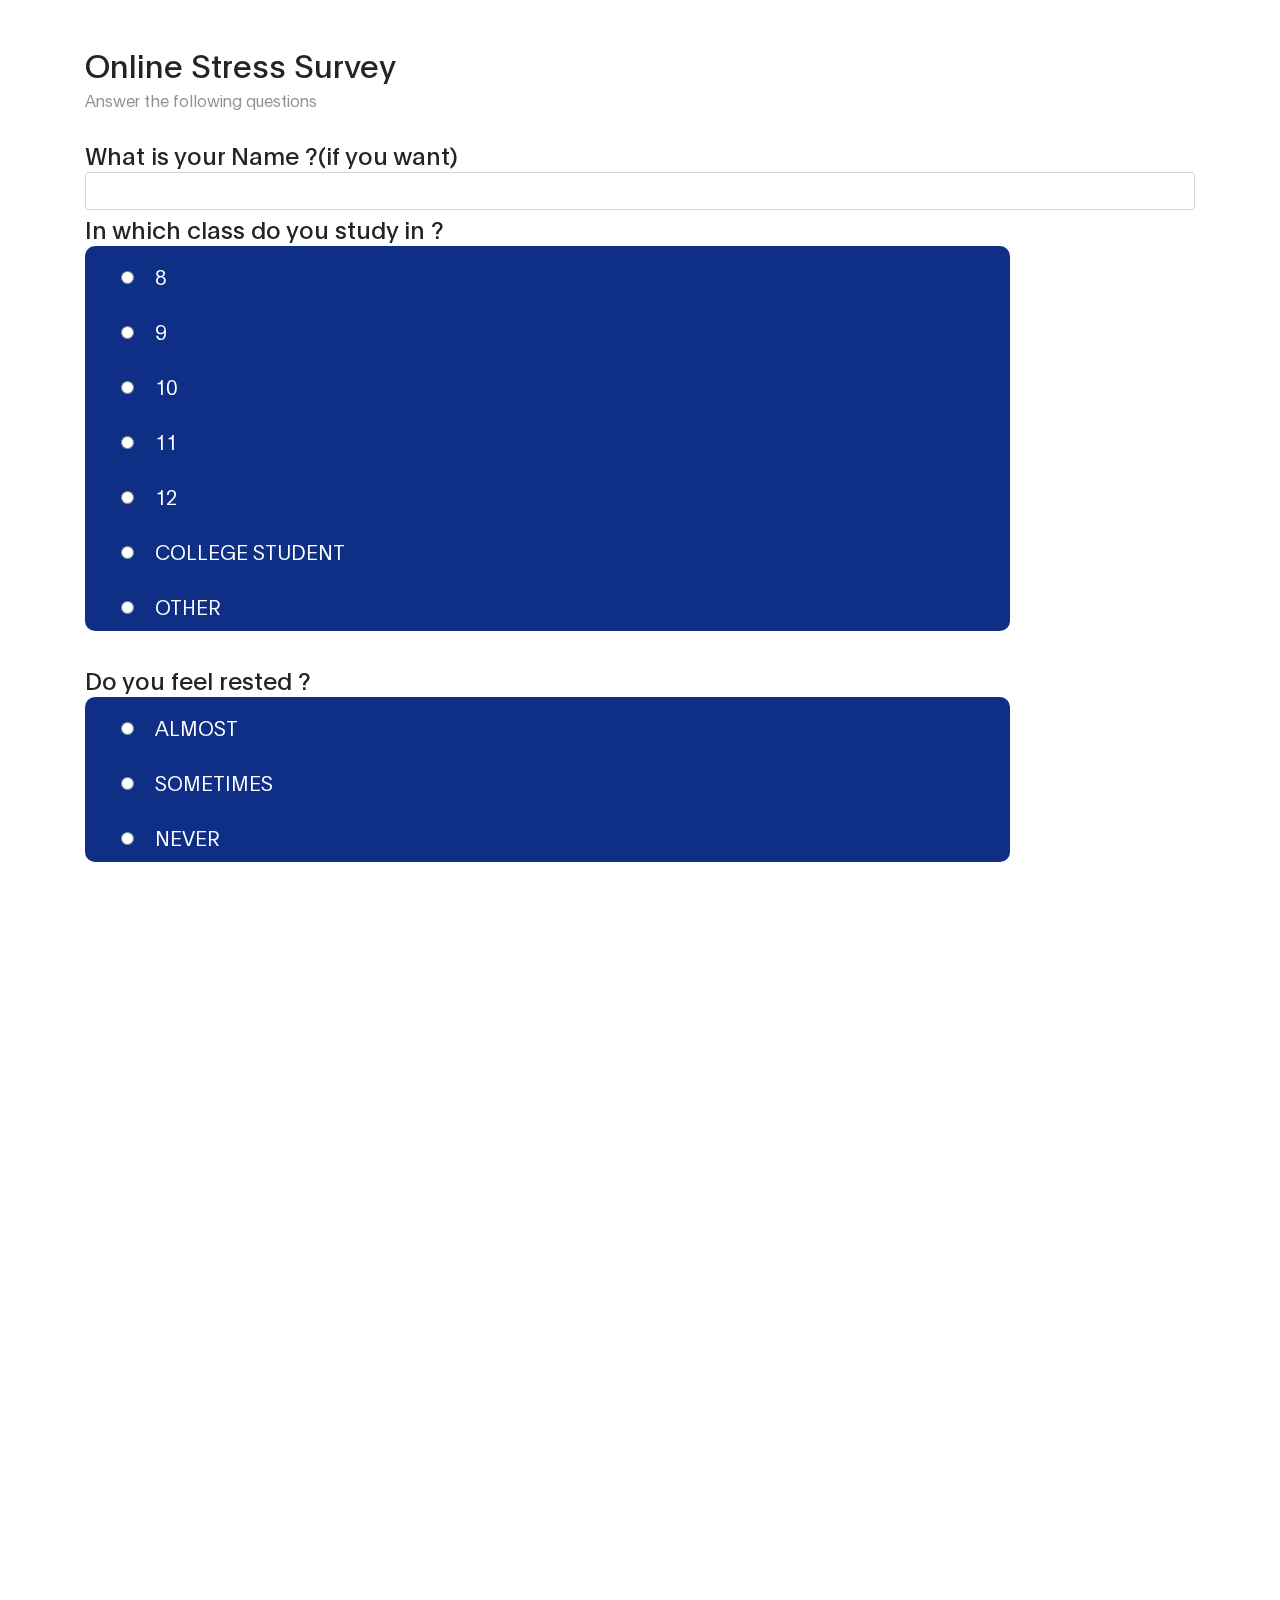
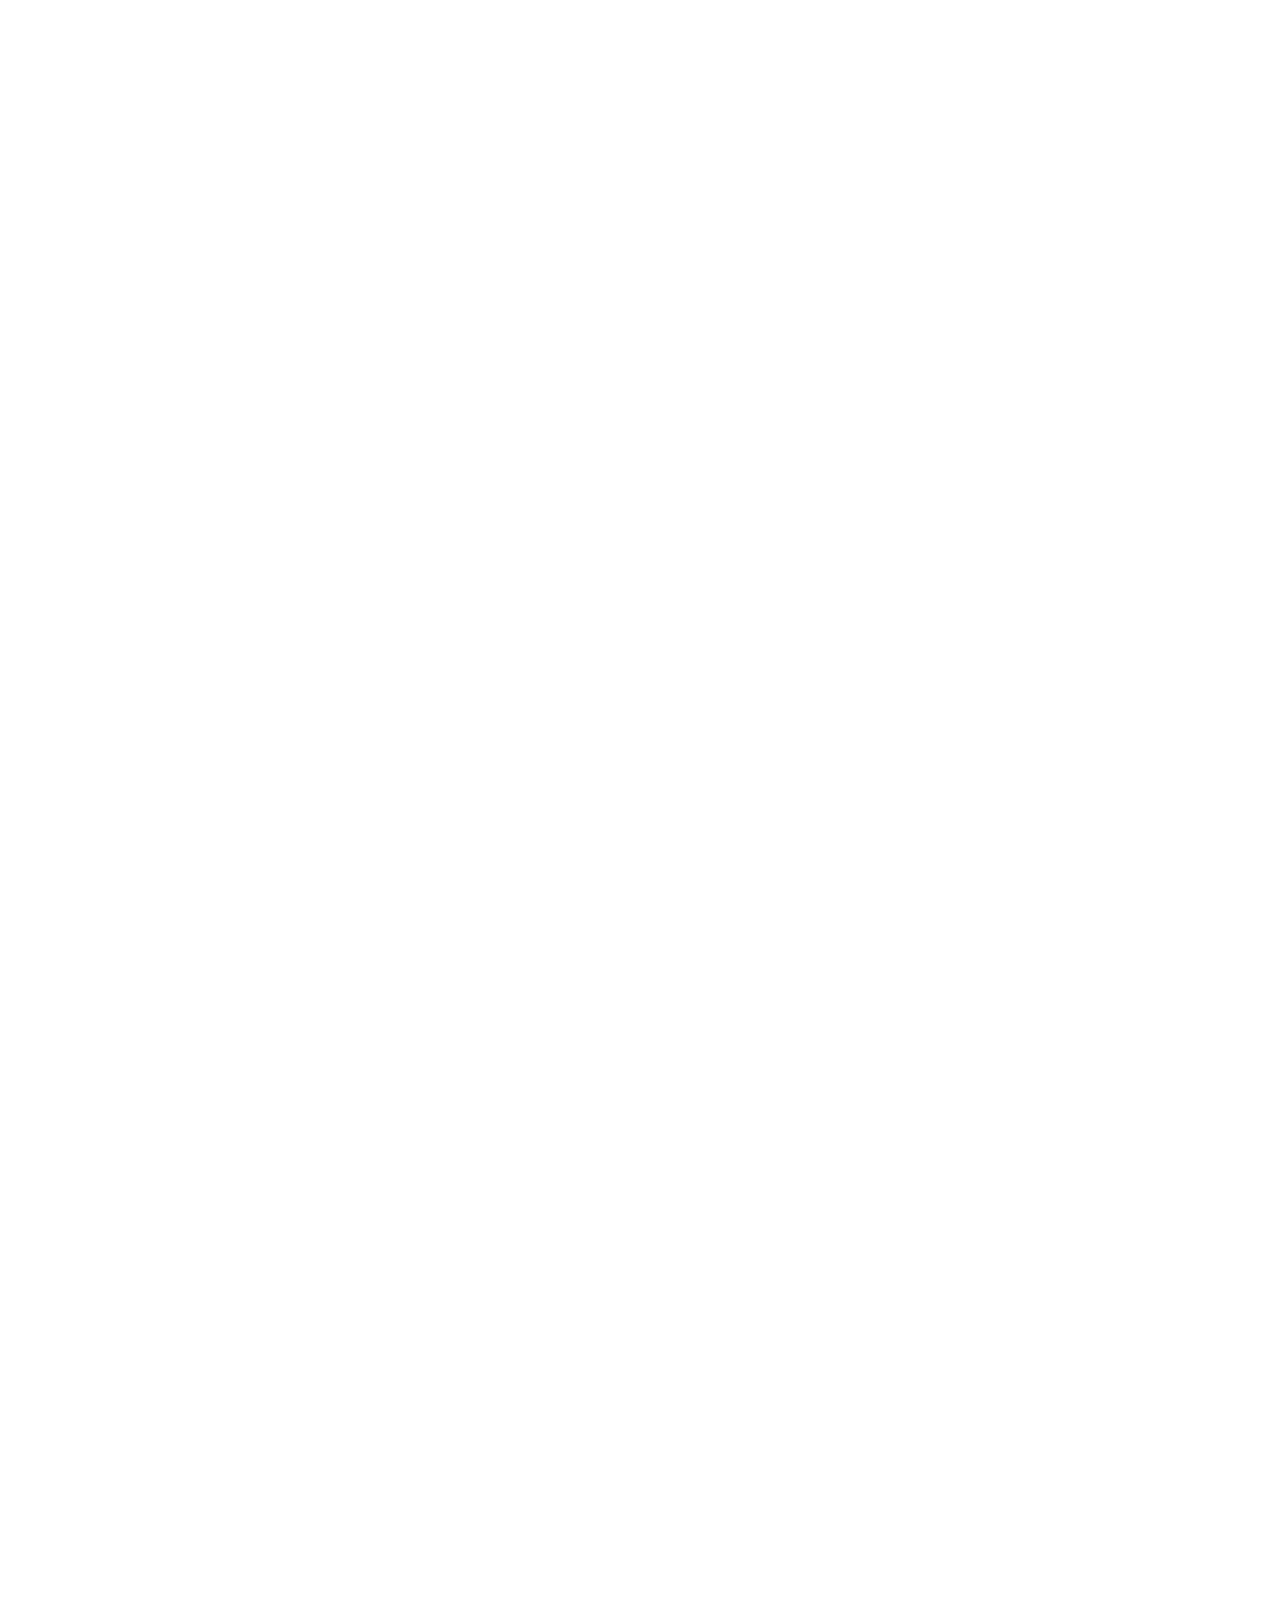
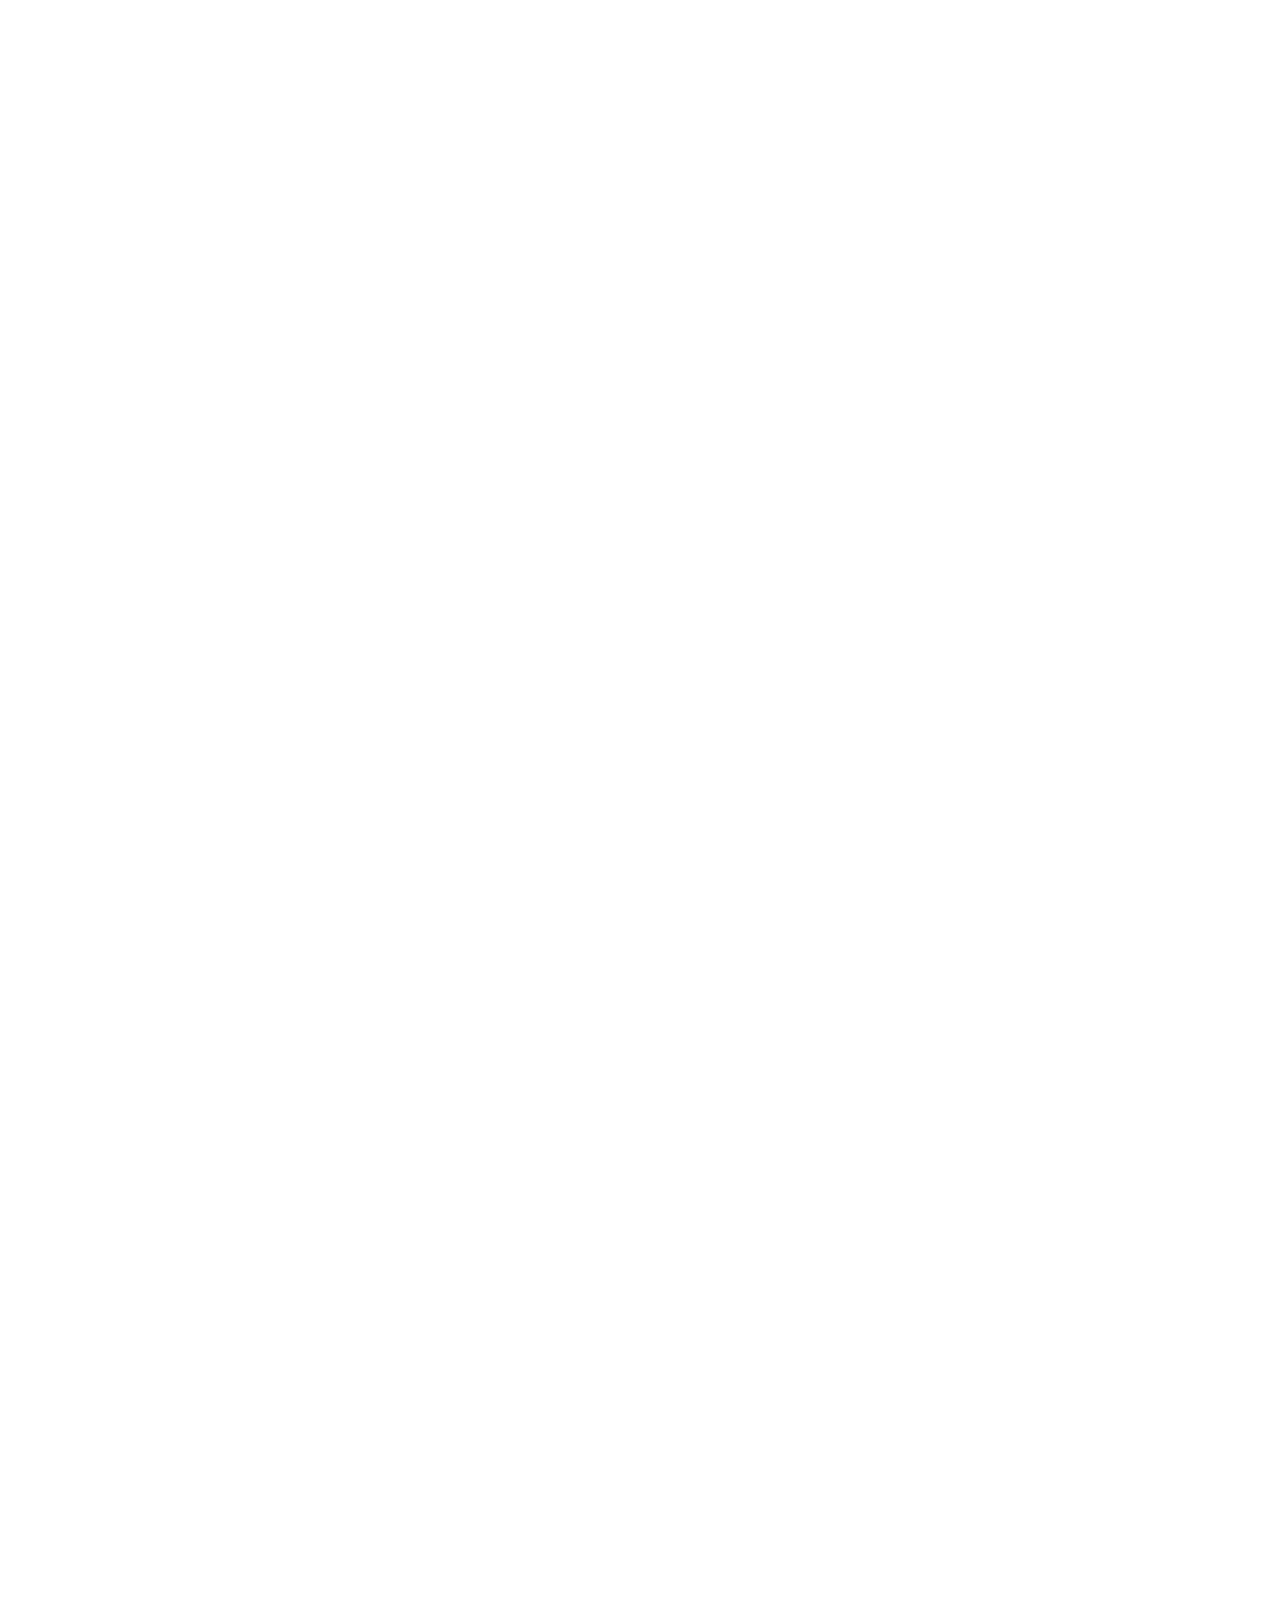
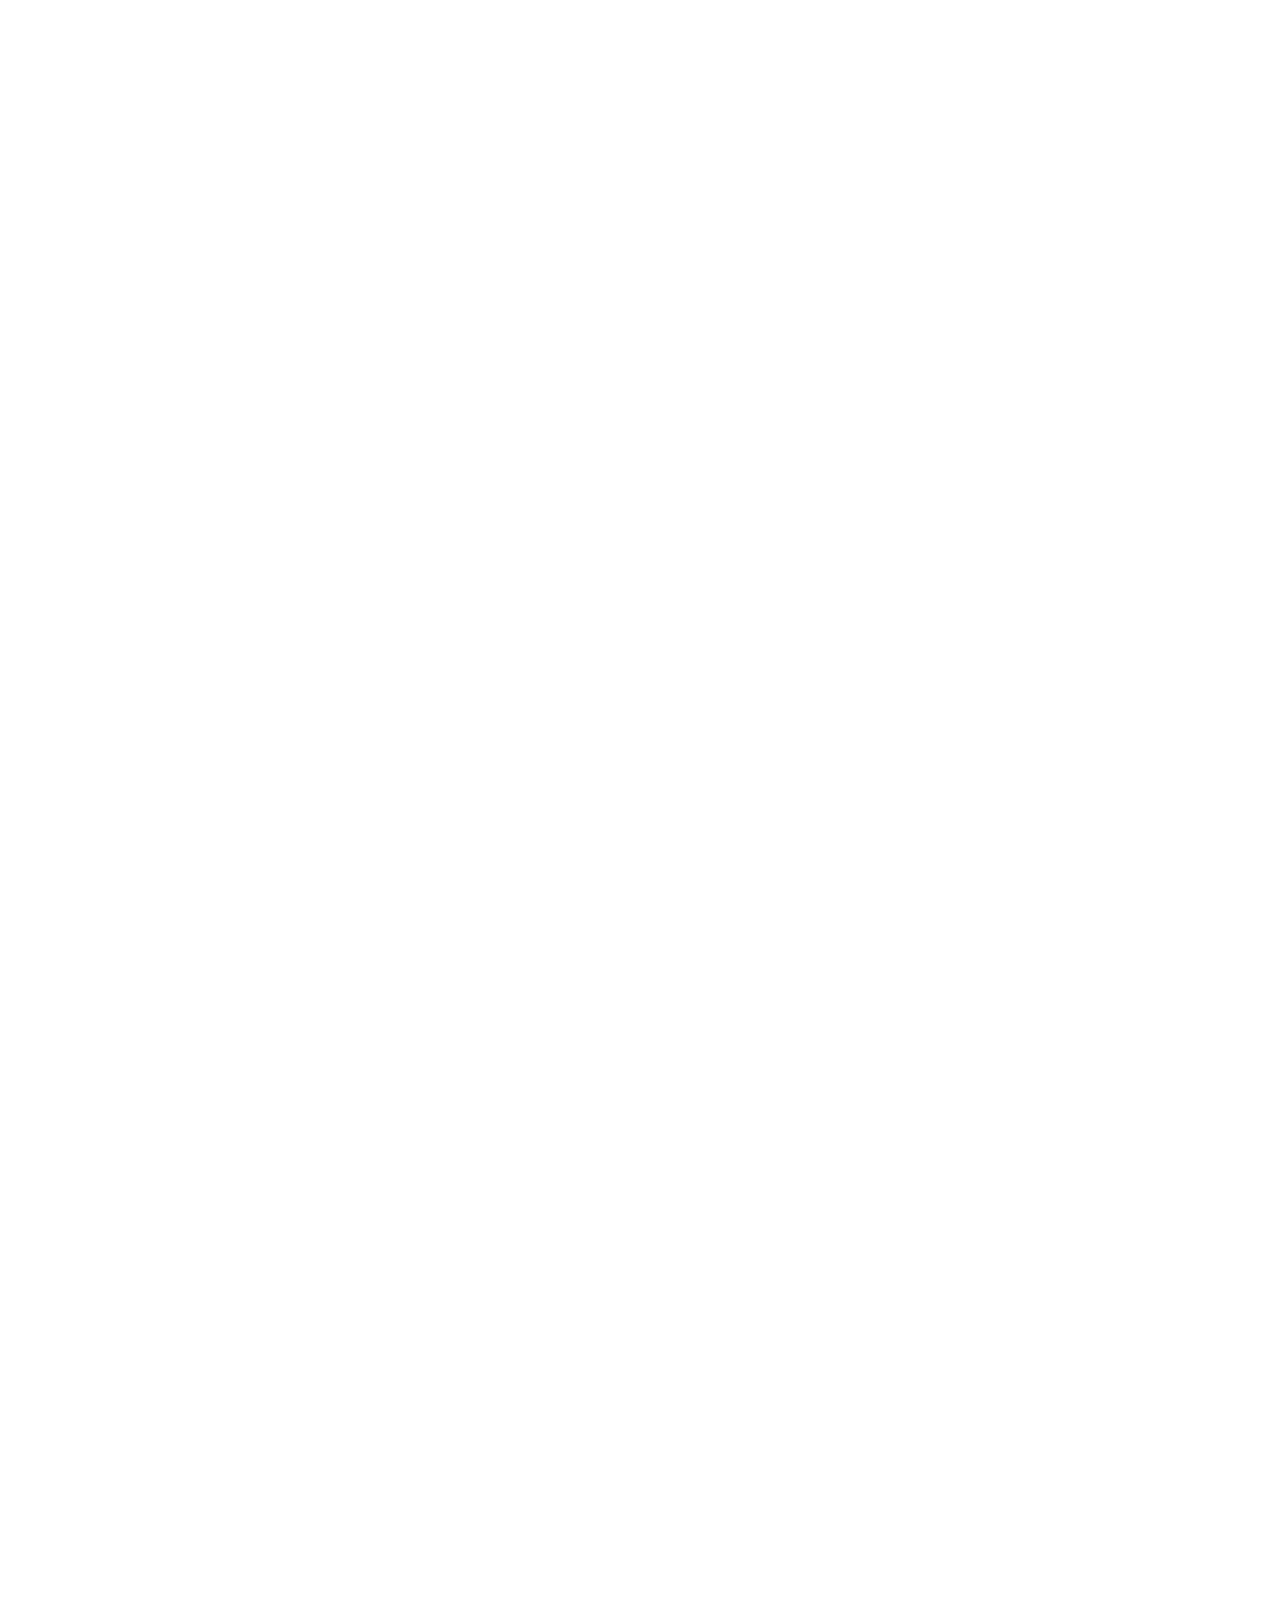
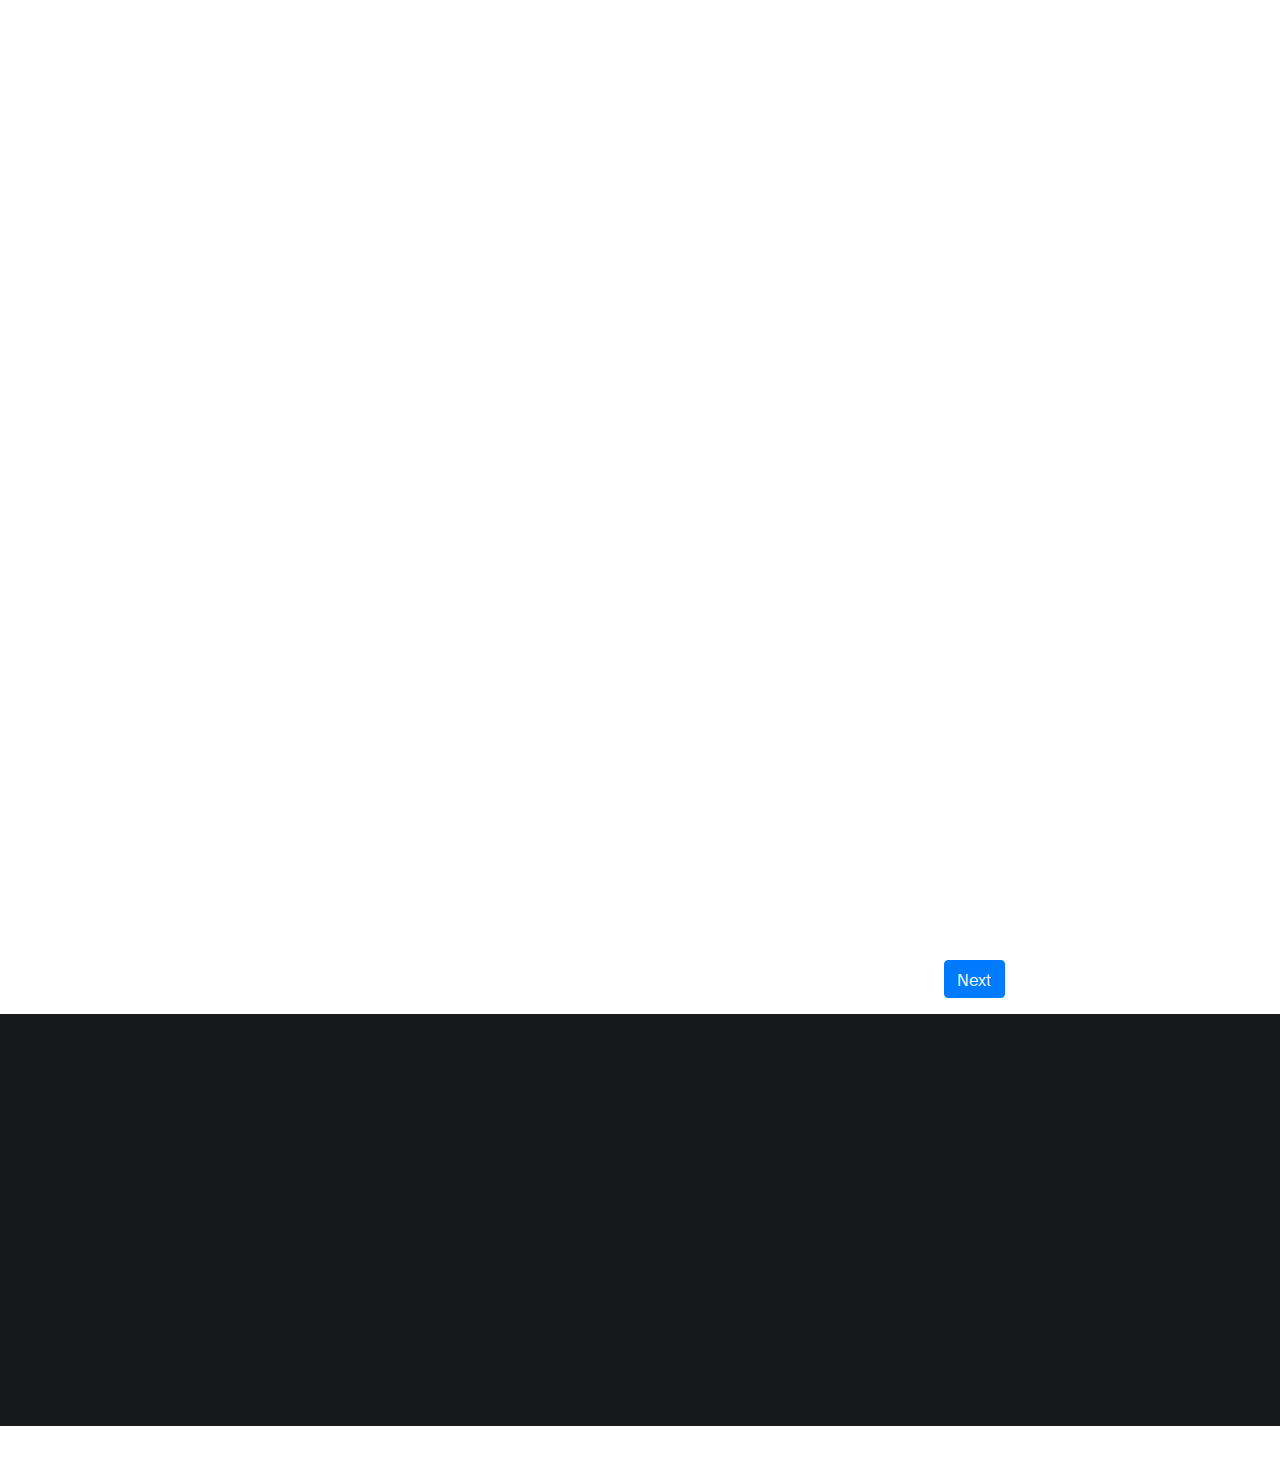
==== commit cf4e10c6: "add footer" ====
--- a/index.html
+++ b/index.html
@@ -101,7 +101,7 @@
                         </div>
                     </div>
                 </div>
-                
+
                 <div class="col-lg-12 col-12" data-aos="fade-up" data-aos-delay="200">
                     <h3>Do you feel rested ?</h3>
                     <div class="quistion-card col-sm-10" data-aos="fade-up">
@@ -894,58 +894,58 @@
     </section>
 
     <!-- Footer -->
-    <!-- <footer class="site-footer">
-          <div class="container">
-               <div class="row">
-                    <div class="col-lg-5 col-md-12 col-12">
-                         <h3 class="text-white" data-aos="fade-up" data-aos-delay="100">Common Research and Technology
-                              Development Hub
-                              <strong style="color:red">(CRTDH)</strong> on Affordable Healthcare
-                         </h3>
-                    </div>
-                    <div class="col-lg-3 col-md-6 col-12" data-aos="fade-up" data-aos-delay="200">
-                         <h4 class="my-4">Contact Info</h4>
-                         <p class="mb-1">
-                              <i class="fa fa-phone mr-2 footer-icon"></i>
-                              +91 - 882 005 1894
-                         </p>
-                         <p>
-                              <a href="#">
-                                   <i class="fa fa-envelope mr-2 footer-icon"></i>
-                                   suman@mech.iitkgp.ac.in
-                              </a>
-                              </br>
-                              <a href="#">
-                                   <i class="fa fa-envelope mr-2 footer-icon"></i>
-                                   sohom.banner@gmail.com
-                              </a>
-                         </p>
-                    </div>
-                    <div class="col-lg-4 col-md-6 col-12" data-aos="fade-up" data-aos-delay="300">
-                         <h4 class="my-4">Our Offce</h4>
-
-                         <p class="mb-1">
-                              <i class="fa fa-home mr-2 footer-icon"></i>
-                              Second Floor (204), Bioscience Building, Diamond Jubilee Complex, IIT Kharagpur, West
-                              Midnapur- 721302
-                         </p>
-                    </div>
-                    <div class="col-lg-6 col-md-8 col-12" data-aos="fade-up" data-aos-delay="400">
-                         <p class="copyright-text">&copy;
-                              <script> document.write(new Date().getFullYear())</script> CRTDH
-                         </p>
-                    </div>
-                    <div class="col-lg-6 text-right col-md-6 col-12" data-aos="fade-up" data-aos-delay="600">
-                         <ul class="social-icon">
-                              <li><a href="#" class="fa fa-facebook"></a></li>
-                              <li><a href="#" class="fa fa-linkedin"></a></li>
-                              <li><a href="#" class="fa fa-instagram"></a></li>
-                              <li><a href="#" class="fa fa-twitter"></a></li>
-                         </ul>
-                    </div>
-               </div>
-          </div>
-     </footer> -->
+    <footer class="site-footer">
+        <div class="container">
+            <div class="row">
+                <div class="col-lg-5 col-md-12 col-12">
+                    <h3 class="text-white" data-aos="fade-up" data-aos-delay="100">Common Research and Technology
+                        Development Hub
+                        <strong style="color:red">(CRTDH)</strong> on Affordable Healthcare
+                    </h3>
+                </div>
+                <div class="col-lg-3 col-md-6 col-12" data-aos="fade-up" data-aos-delay="200">
+                    <h4 class="my-4">Contact Info</h4>
+                    <p class="mb-1">
+                        <i class="fa fa-phone mr-2 footer-icon"></i>
+                        +91 - 882 005 1894
+                    </p>
+                    <p>
+                        <a href="#">
+                            <i class="fa fa-envelope mr-2 footer-icon"></i>
+                            suman@mech.iitkgp.ac.in
+                        </a>
+                        </br>
+                        <a href="#">
+                            <i class="fa fa-envelope mr-2 footer-icon"></i>
+                            sohom.banner@gmail.com
+                        </a>
+                    </p>
+                </div>
+                <div class="col-lg-4 col-md-6 col-12" data-aos="fade-up" data-aos-delay="300">
+                    <h4 class="my-4">Our Offce</h4>
+
+                    <p class="mb-1">
+                        <i class="fa fa-home mr-2 footer-icon"></i>
+                        Second Floor (204), Bioscience Building, Diamond Jubilee Complex, IIT Kharagpur, West
+                        Midnapur- 721302
+                    </p>
+                </div>
+                <div class="col-lg-6 col-md-8 col-12" data-aos="fade-up" data-aos-delay="400">
+                    <p class="copyright-text">&copy;
+                        <script> document.write(new Date().getFullYear())</script> CRTDH
+                    </p>
+                </div>
+                <div class="col-lg-6 text-right col-md-6 col-12" data-aos="fade-up" data-aos-delay="600">
+                    <ul class="social-icon">
+                        <li><a href="#" class="fa fa-facebook"></a></li>
+                        <li><a href="#" class="fa fa-linkedin"></a></li>
+                        <li><a href="#" class="fa fa-instagram"></a></li>
+                        <li><a href="#" class="fa fa-twitter"></a></li>
+                    </ul>
+                </div>
+            </div>
+        </div>
+    </footer>
 
     <!-- SCRIPTS -->
     <script src="js/jquery.min.js"></script>
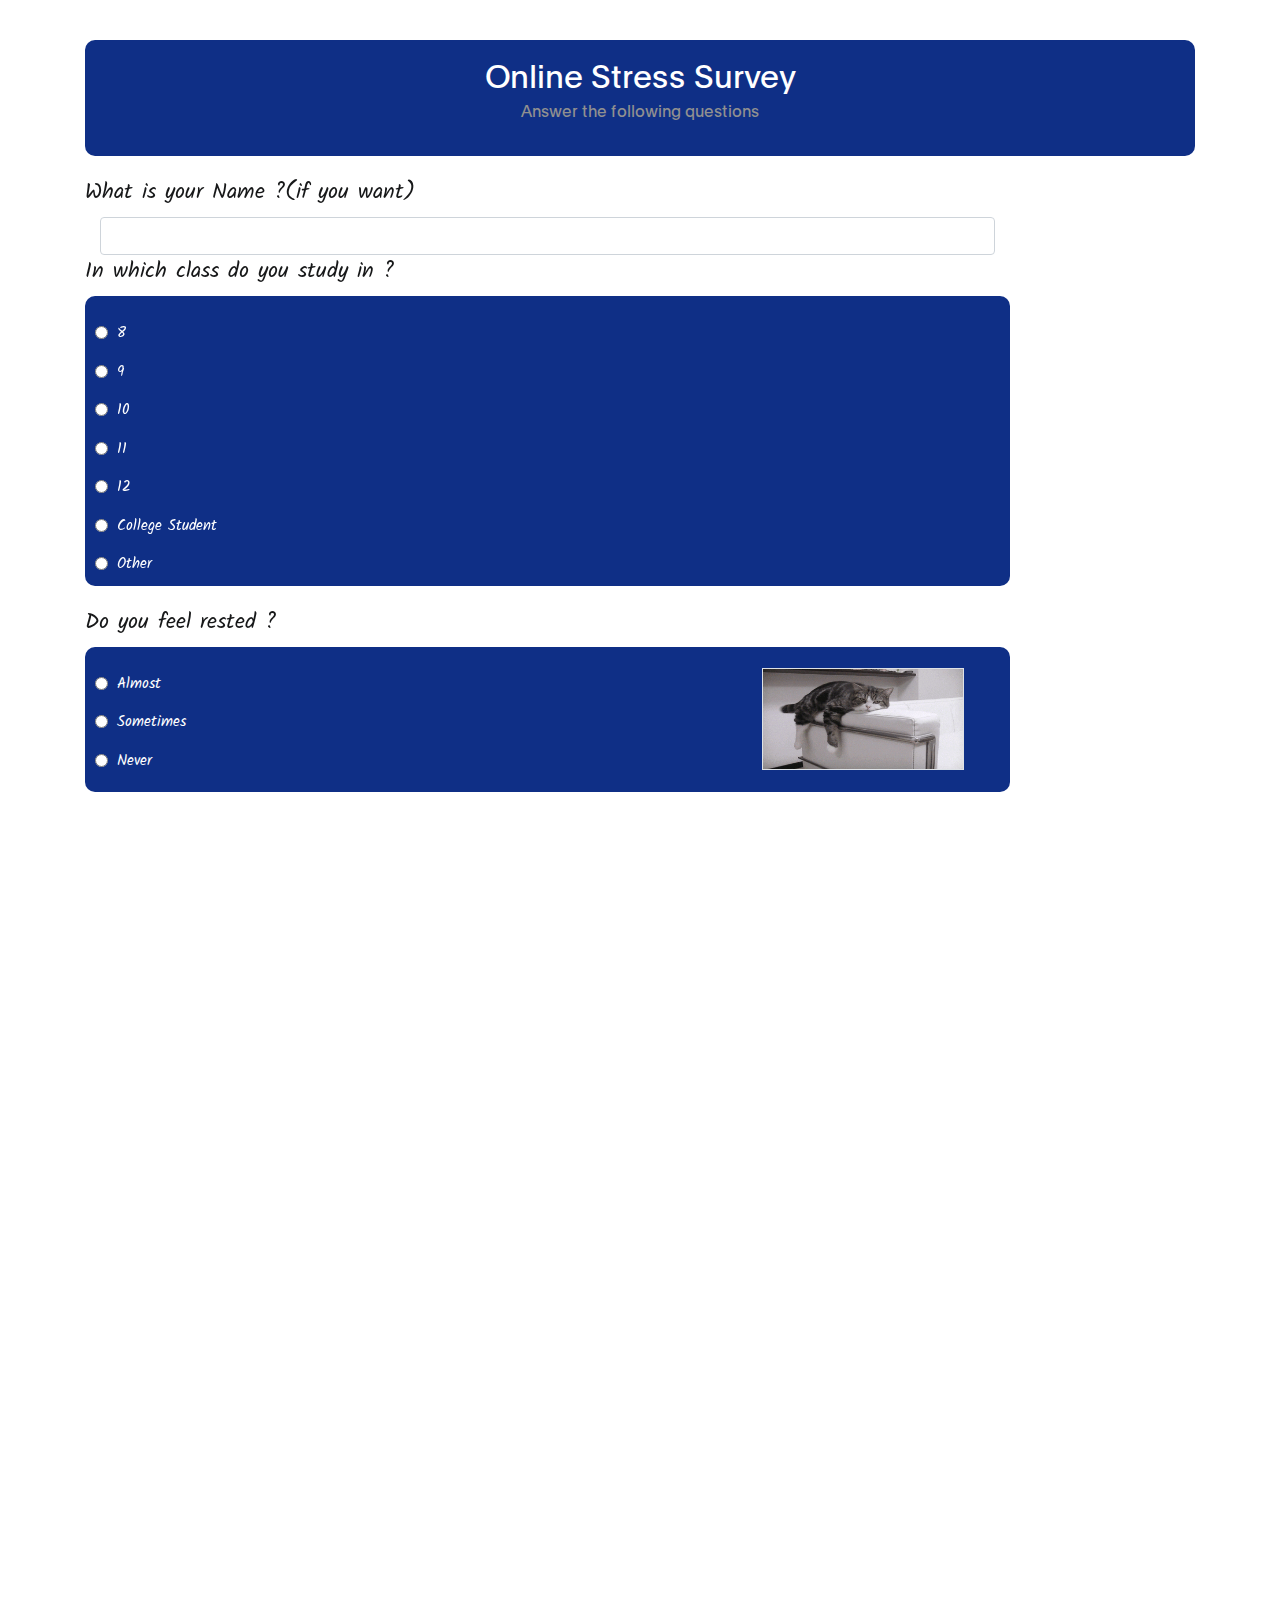
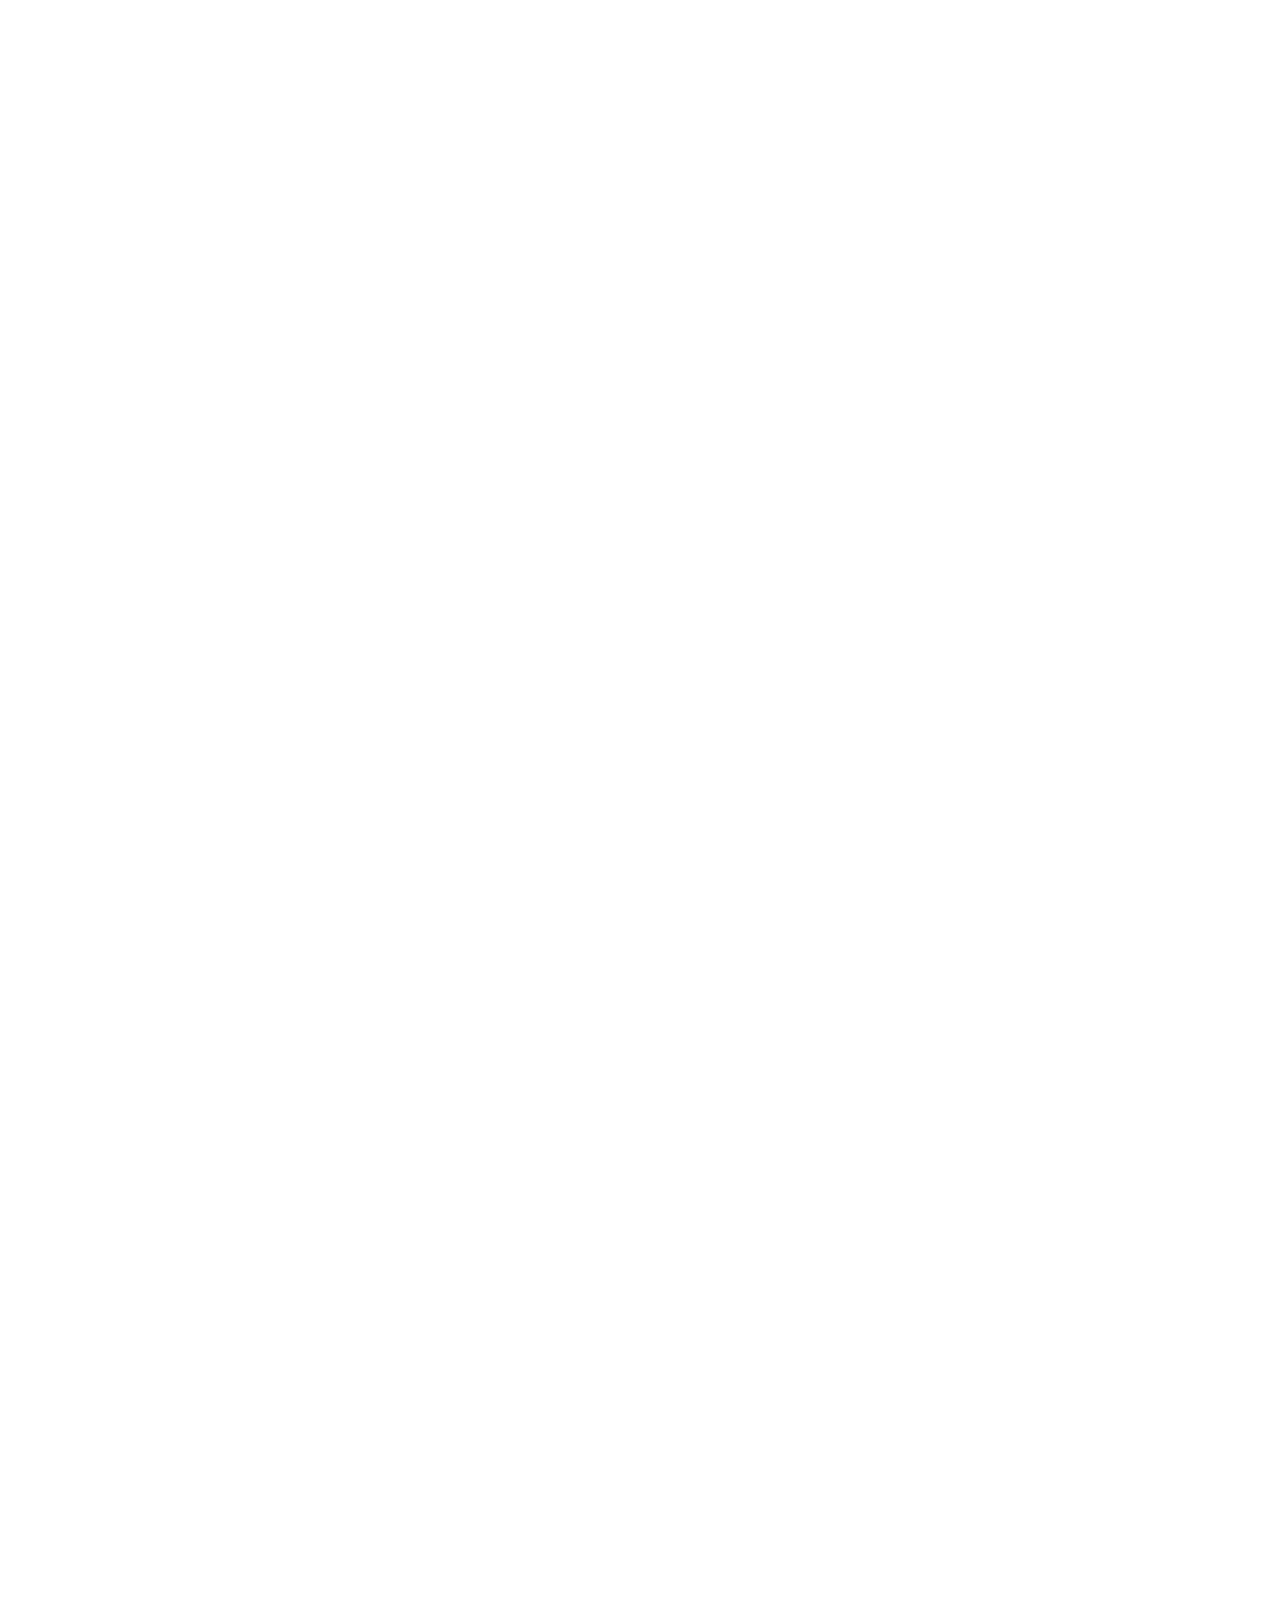
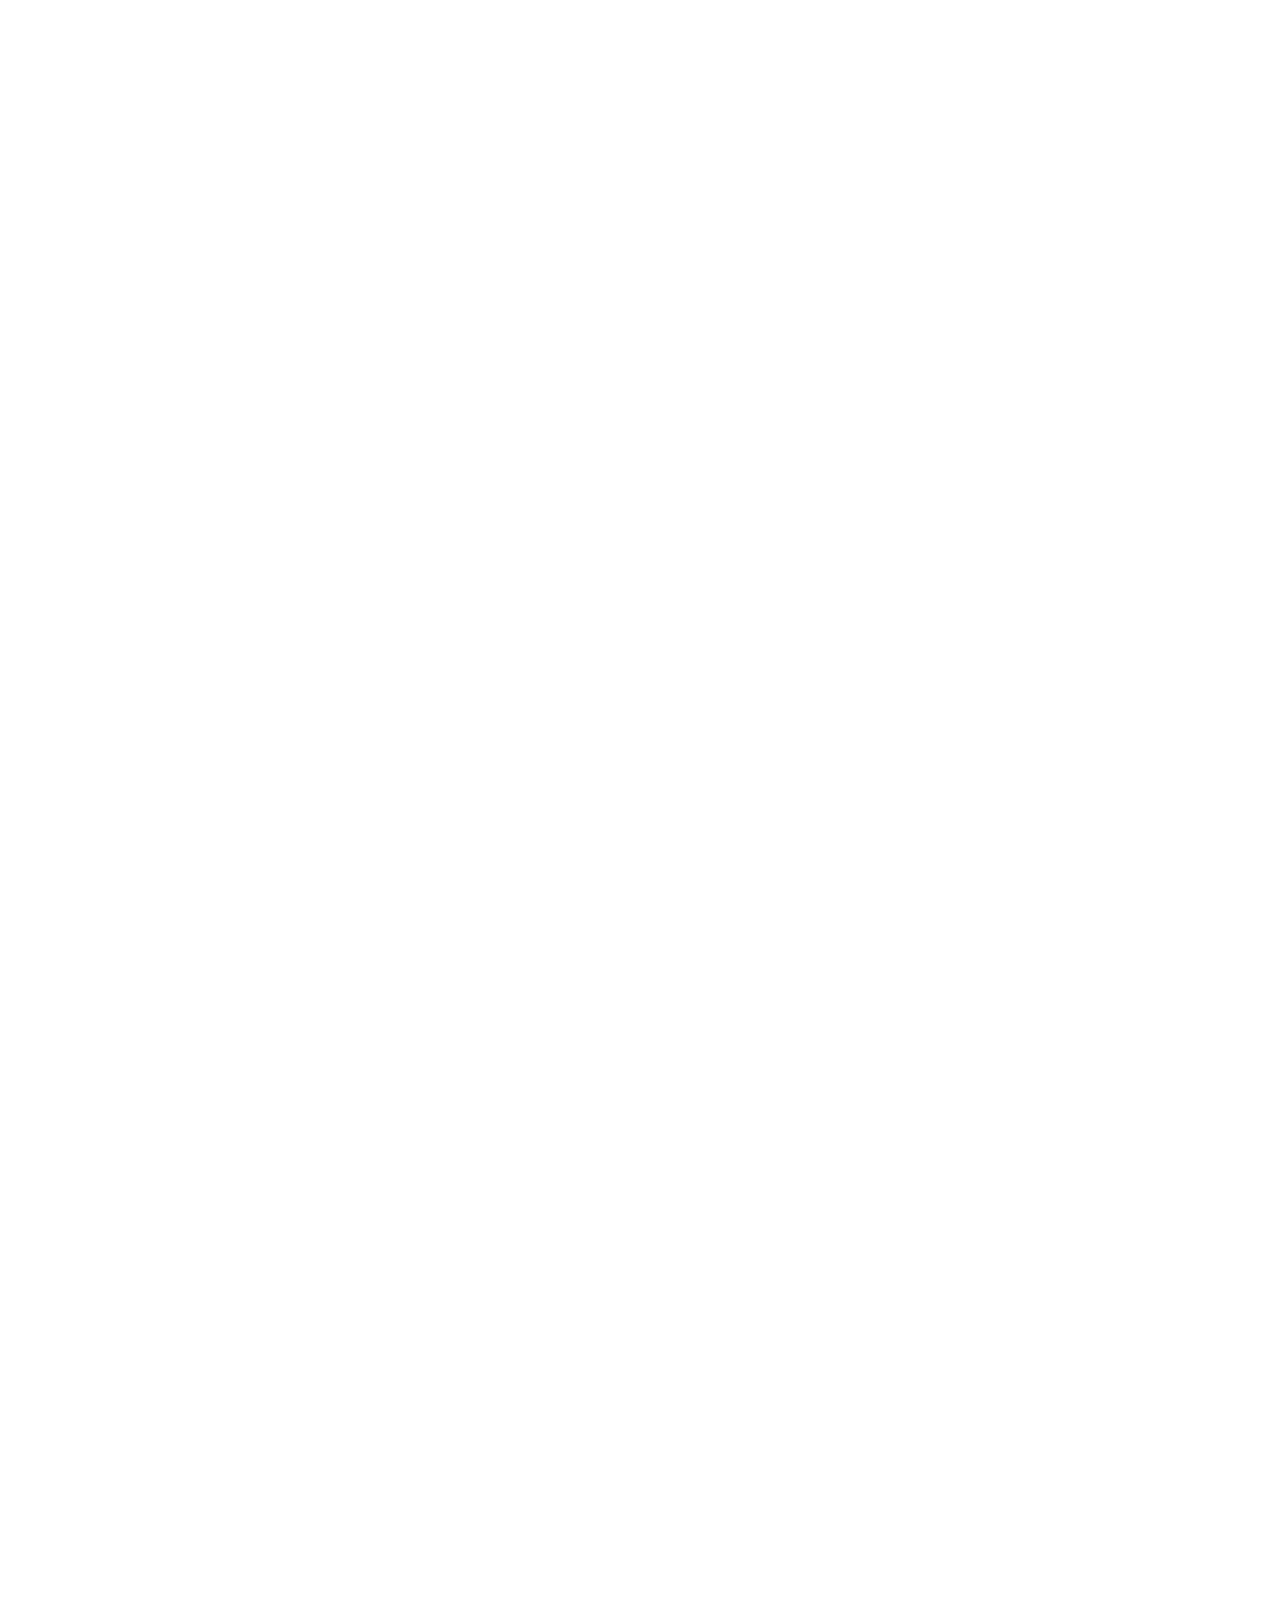
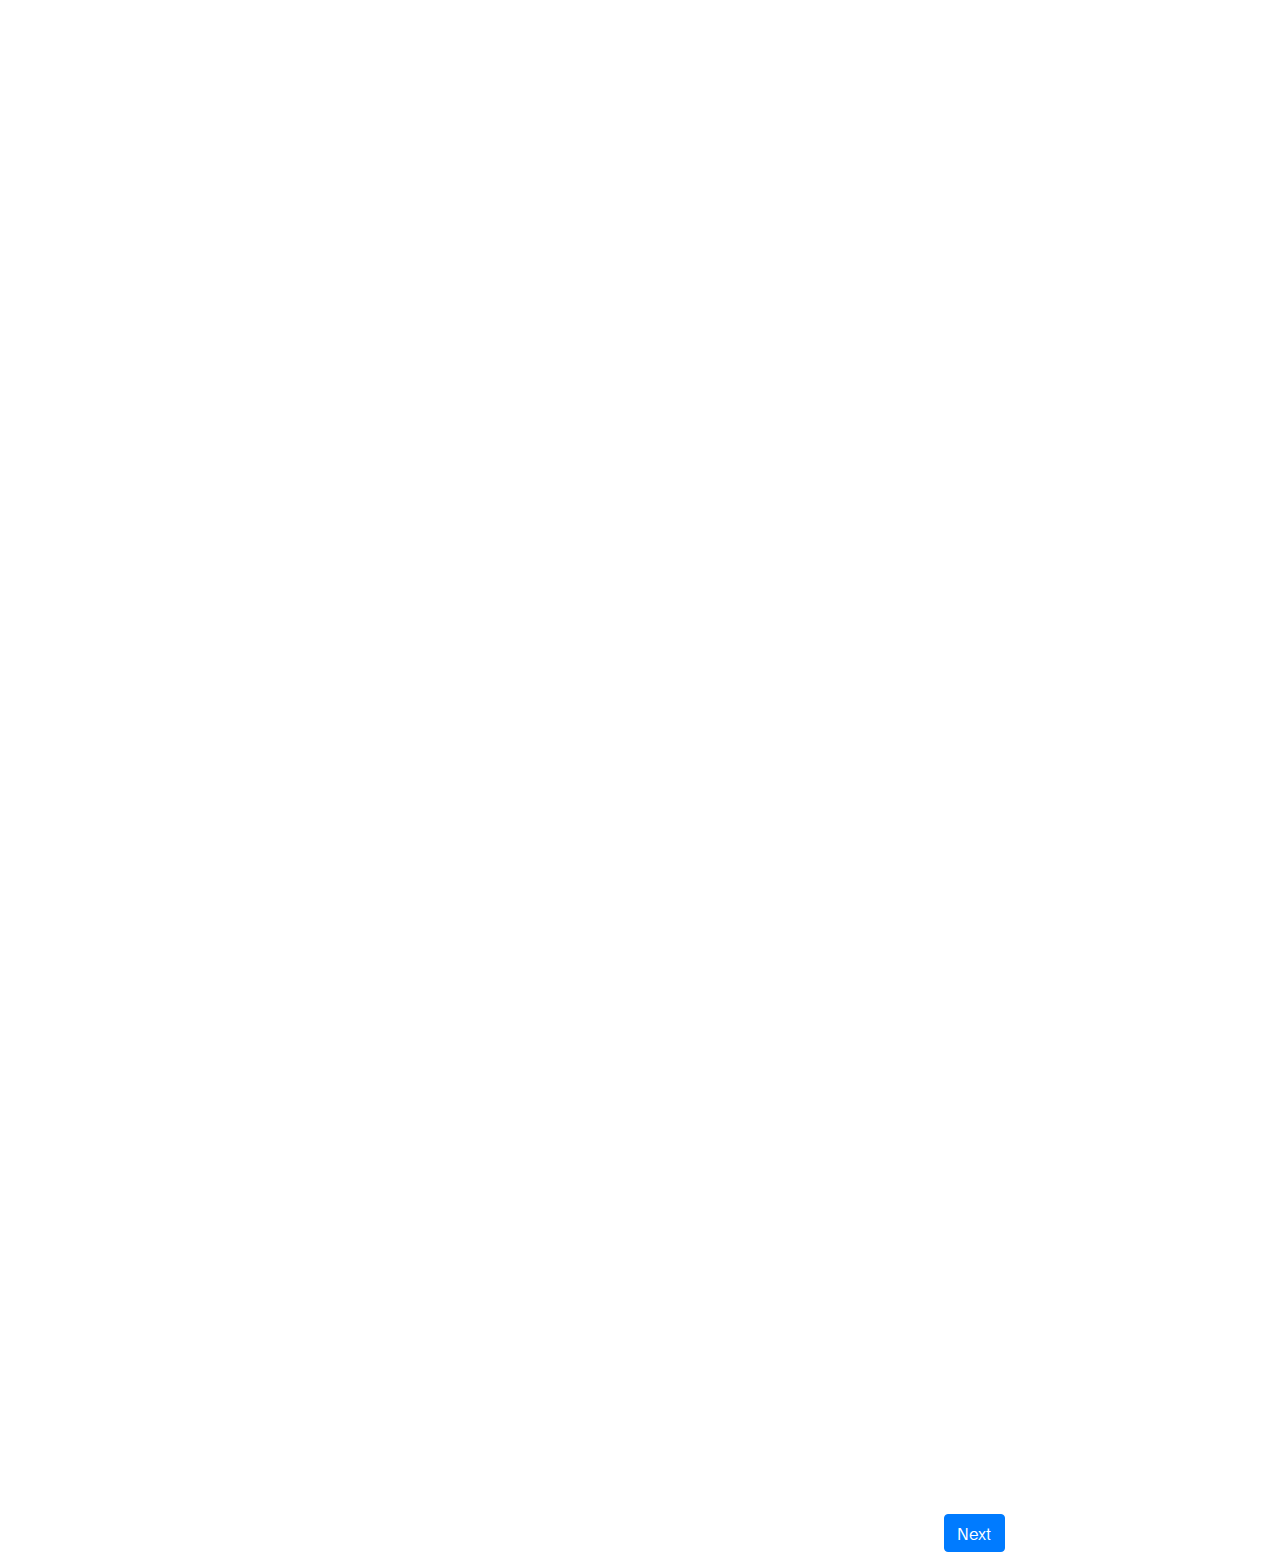
==== commit 7aee4e30: "some changes" ====
--- a/index.html
+++ b/index.html
@@ -18,6 +18,10 @@
     <meta name="keywords" content="">
     <meta name="author" content="">
     <meta name="viewport" content="width=device-width, initial-scale=1, maximum-scale=1">
+    <!-- FONT -->
+    <link rel="preconnect" href="https://fonts.googleapis.com">
+    <link rel="preconnect" href="https://fonts.gstatic.com" crossorigin>
+    <link href="https://fonts.googleapis.com/css2?family=Kalam:wght@400;700&display=swap" rel="stylesheet">    
     <!-- CSS LINKS -->
     <link rel="stylesheet" href="css/bootstrap.min.css">
     <link rel="stylesheet" href="css/font-awesome.min.css">
@@ -34,21 +38,24 @@
     <!-- OBJECTIVE -->
     <section class="quistion section-padding pb-0" id="Objective" style="display: flex;">
         <div class="container">
+            <div class="quistion-card col-lg-12 col-12" style="text-align: center;" data-aos="fade-up" data-aos-delay="100">
+                <h2 class="mb-4 h2-titel">
+                    <span>Online Stress Survey<br>
+                        <h5>Answer the following questions</h5>
+                    </span>
+                </h2>
+            </div>
             <div class="row">
-                <div class="col-lg-12 col-12" data-aos="fade-up" data-aos-delay="100">
-                    <h2 class="mb-4 h2-titel">
-                        <span>Online Stress Survey<br>
-                            <h4>Answer the following questions</h4>
-                        </span>
-                    </h2>
-                </div>
-                <div class="col-lg-12 col-12" data-aos="fade-up" data-aos-delay="200">
-                    <h3>What is your Name ?(if you want)</h3>
-                    <input type="text" class="form-control" aria-label="Small" aria-describedby="inputGroup-sizing-sm">
-                </div>
-
-                <div class="col-lg-12 col-12" data-aos="fade-up" data-aos-delay="200">
-                    <h3>In which class do you study in ?</h3>
+                <div class="col-lg-12 col-12" data-aos="fade-up" data-aos-delay="200">
+                    <h4>What is your Name ?(if you want)</h4>
+                    <div class="col-sm-10">
+                        <input type="text" class="form-control" aria-label="Small"
+                            aria-describedby="inputGroup-sizing-sm">
+                    </div>
+                </div>
+
+                <div class="col-lg-12 col-12" data-aos="fade-up" data-aos-delay="200">
+                    <h4>In which class do you study in ?</h4>
                     <div class="quistion-card col-sm-10">
                         <div class="form-check">
                             <input class="form-check-input" type="radio" name="gridRadios" id="gridRadios1"
@@ -103,40 +110,45 @@
                 </div>
 
                 <div class="col-lg-12 col-12" data-aos="fade-up" data-aos-delay="200">
-                    <h3>Do you feel rested ?</h3>
-                    <div class="quistion-card col-sm-10" data-aos="fade-up">
-                        <div class="form-check">
-                            <input class="form-check-input" type="radio" name="gridRadios" id="gridRadios8"
-                                value="option8">
-                            <label class="form-check-label" for="gridRadios8">
-                                Almost
-                            </label>
-                        </div>
-                        <div class="form-check">
-                            <input class="form-check-input" type="radio" name="gridRadios" id="gridRadios9"
-                                value="option9">
-                            <label class="form-check-label" for="gridRadios9">
-                                Sometimes
-                            </label>
-                        </div>
-                        <div class="form-check">
-                            <input class="form-check-input" type="radio" name="gridRadios" id="gridRadios10"
-                                value="option10">
-                            <label class="form-check-label" for="gridRadios10">
-                                Never
-                            </label>
-                        </div>
-                    </div>
-                </div>
-
-                <div class="col-lg-12 col-12" data-aos="fade-up" data-aos-delay="200">
-                    <h3>Do you feel that too many demands are being made on you ?</h3>
+                    <h4>Do you feel rested ?</h4>
+                    <div class="quistion-card col-sm-10 position-relative" style="height: 145px;" data-aos="fade-up">
+                        <div class="position-absolute">
+                            <div class="form-check">
+                                <input class="form-check-input" type="radio" name="gridRadios" id="gridRadios8"
+                                    value="option8">
+                                <label class="form-check-label" for="gridRadios8">
+                                    Almost
+                                </label>
+                            </div>
+                            <div class="form-check">
+                                <input class="form-check-input" type="radio" name="gridRadios" id="gridRadios9"
+                                    value="option9">
+                                <label class="form-check-label" for="gridRadios9">
+                                    Sometimes
+                                </label>
+                            </div>
+                            <div class="form-check">
+                                <input class="form-check-input" type="radio" name="gridRadios" id="gridRadios10"
+                                    value="option10">
+                                <label class="form-check-label" for="gridRadios10">
+                                    Never
+                                </label>
+                            </div>
+                        </div>
+                        <div class="position-absolute gif border">
+                            <img src="image/rested.gif" alt="">
+                        </div>
+                    </div>
+                </div>
+
+                <div class="col-lg-12 col-12" data-aos="fade-up" data-aos-delay="200">
+                    <h4>Do you feel that too many demands are being made on you ?</h4>
                     <div class="quistion-card col-sm-10">
                         <div class="form-check">
                             <input class="form-check-input" type="radio" name="gridRadios" id="gridRadios11"
                                 value="option11">
-                            <label class="form-check-label" for="gridRadios11">
-                                Almost
+                                <label class="form-check-label" for="gridRadios11">
+                                    Almost
                             </label>
                         </div>
                         <div class="form-check">
@@ -148,7 +160,7 @@
                         </div>
                         <div class="form-check">
                             <input class="form-check-input" type="radio" name="gridRadios" id="gridRadios13"
-                                value="option13">
+                            value="option13">
                             <label class="form-check-label" for="gridRadios13">
                                 Never
                             </label>
@@ -157,7 +169,7 @@
                 </div>
 
                 <div class="col-lg-12 col-12" data-aos="fade-up" data-aos-delay="200">
-                    <h3>Are you feeling irritated ?</h3>
+                    <h4>Are you feeling irritated ?</h4>
                     <div class="quistion-card col-sm-10">
                         <div class="form-check">
                             <input class="form-check-input" type="radio" name="gridRadios" id="gridRadios14"
@@ -175,16 +187,19 @@
                         </div>
                         <div class="form-check">
                             <input class="form-check-input" type="radio" name="gridRadios" id="gridRadios16"
-                                value="option16">
+                            value="option16">
                             <label class="form-check-label" for="gridRadios16">
                                 Never
                             </label>
                         </div>
-                    </div>
-                </div>
-
-                <div class="col-lg-12 col-12" data-aos="fade-up" data-aos-delay="200">
-                    <h3>Do you feel lonely or isolated ?</h3>
+                        <div class="position-absolute gif border">
+                            <img src="image/irritated.gif" alt="">
+                        </div>
+                    </div>
+                </div>
+
+                <div class="col-lg-12 col-12" data-aos="fade-up" data-aos-delay="200">
+                    <h4>Do you feel lonely or isolated ?</h4>
                     <div class="quistion-card col-sm-10">
                         <div class="form-check">
                             <input class="form-check-input" type="radio" name="gridRadios" id="gridRadios17"
@@ -211,7 +226,7 @@
                 </div>
 
                 <div class="col-lg-12 col-12" data-aos="fade-up" data-aos-delay="200">
-                    <h3>Do you find yourselves in situations of conflicts ?</h3>
+                    <h4>Do you find yourselves in situations of conflicts ?</h4>
                     <div class="quistion-card col-sm-10">
                         <div class="form-check">
                             <input class="form-check-input" type="radio" name="gridRadios" id="gridRadios20"
@@ -238,7 +253,7 @@
                 </div>
 
                 <div class="col-lg-12 col-12" data-aos="fade-up" data-aos-delay="200">
-                    <h3>Do you do things you really like ?</h3>
+                    <h4>Do you do things you really like ?</h4>
                     <div class="quistion-card col-sm-10">
                         <div class="form-check">
                             <input class="form-check-input" type="radio" name="gridRadios" id="gridRadios23"
@@ -265,7 +280,7 @@
                 </div>
 
                 <div class="col-lg-12 col-12" data-aos="fade-up" data-aos-delay="200">
-                    <h3>Do you feel tired ?</h3>
+                    <h4>Do you feel tired ?</h4>
                     <div class="quistion-card col-sm-10">
                         <div class="form-check">
                             <input class="form-check-input" type="radio" name="gridRadios" id="gridRadios26"
@@ -292,7 +307,7 @@
                 </div>
 
                 <div class="col-lg-12 col-12" data-aos="fade-up" data-aos-delay="200">
-                    <h3>Do you feel you may not manage to attain your goals ?</h3>
+                    <h4>Do you feel you may not manage to attain your goals ?</h4>
                     <div class="quistion-card col-sm-10">
                         <div class="form-check">
                             <input class="form-check-input" type="radio" name="gridRadios" id="gridRadios29"
@@ -319,7 +334,7 @@
                 </div>
 
                 <div class="col-lg-12 col-12" data-aos="fade-up" data-aos-delay="200">
-                    <h3>Do you feel calm ?</h3>
+                    <h4>Do you feel calm ?</h4>
                     <div class="quistion-card col-sm-10">
                         <div class="form-check">
                             <input class="form-check-input" type="radio" name="gridRadios" id="gridRadios32"
@@ -346,7 +361,7 @@
                 </div>
 
                 <div class="col-lg-12 col-12" data-aos="fade-up" data-aos-delay="200">
-                    <h3>Do You have too many decisions to make ?</h3>
+                    <h4>Do You have too many decisions to make ?</h4>
                     <div class="quistion-card col-sm-10">
                         <div class="form-check">
                             <input class="form-check-input" type="radio" name="gridRadios" id="gridRadios35"
@@ -373,7 +388,7 @@
                 </div>
 
                 <div class="col-lg-12 col-12" data-aos="fade-up" data-aos-delay="200">
-                    <h3>Do you feel frustrated ?</h3>
+                    <h4>Do you feel frustrated ?</h4>
                     <div class="quistion-card col-sm-10">
                         <div class="form-check">
                             <input class="form-check-input" type="radio" name="gridRadios" id="gridRadios38"
@@ -400,7 +415,7 @@
                 </div>
 
                 <div class="col-lg-12 col-12" data-aos="fade-up" data-aos-delay="200">
-                    <h3>Are you full of energy ?</h3>
+                    <h4>Are you full of energy ?</h4>
                     <div class="quistion-card col-sm-10">
                         <div class="form-check">
                             <input class="form-check-input" type="radio" name="gridRadios" id="gridRadios41"
@@ -427,7 +442,7 @@
                 </div>
 
                 <div class="col-lg-12 col-12" data-aos="fade-up" data-aos-delay="200">
-                    <h3>Do You feel tense ?</h3>
+                    <h4>Do You feel tense ?</h4>
                     <div class="quistion-card col-sm-10">
                         <div class="form-check">
                             <input class="form-check-input" type="radio" name="gridRadios" id="gridRadios44"
@@ -454,7 +469,7 @@
                 </div>
 
                 <div class="col-lg-12 col-12" data-aos="fade-up" data-aos-delay="200">
-                    <h3>Do your problems seem to be piling up ?</h3>
+                    <h4>Do your problems seem to be piling up ?</h4>
                     <div class="quistion-card col-sm-10">
                         <div class="form-check">
                             <input class="form-check-input" type="radio" name="gridRadios" id="gridRadios47"
@@ -481,7 +496,7 @@
                 </div>
 
                 <div class="col-lg-12 col-12" data-aos="fade-up" data-aos-delay="200">
-                    <h3>Do you feel you are in a hurry ?</h3>
+                    <h4>Do you feel you are in a hurry ?</h4>
                     <div class="quistion-card col-sm-10">
                         <div class="form-check">
                             <input class="form-check-input" type="radio" name="gridRadios" id="gridRadios50"
@@ -508,7 +523,7 @@
                 </div>
 
                 <div class="col-lg-12 col-12" data-aos="fade-up" data-aos-delay="200">
-                    <h3>Do you feel safe and protected ?</h3>
+                    <h4>Do you feel safe and protected ?</h4>
                     <div class="quistion-card col-sm-10">
                         <div class="form-check">
                             <input class="form-check-input" type="radio" name="gridRadios" id="gridRadios53"
@@ -535,7 +550,7 @@
                 </div>
 
                 <div class="col-lg-12 col-12" data-aos="fade-up" data-aos-delay="200">
-                    <h3>Do you have too many worries ?</h3>
+                    <h4>Do you have too many worries ?</h4>
                     <div class="quistion-card col-sm-10">
                         <div class="form-check">
                             <input class="form-check-input" type="radio" name="gridRadios" id="gridRadios56"
@@ -562,7 +577,7 @@
                 </div>
 
                 <div class="col-lg-12 col-12" data-aos="fade-up" data-aos-delay="200">
-                    <h3>Are you under pressure from other people ?</h3>
+                    <h4>Are you under pressure from other people ?</h4>
                     <div class="quistion-card col-sm-10">
                         <div class="form-check">
                             <input class="form-check-input" type="radio" name="gridRadios" id="gridRadios58"
@@ -589,7 +604,7 @@
                 </div>
 
                 <div class="col-lg-12 col-12" data-aos="fade-up" data-aos-delay="200">
-                    <h3>Do you feel discouraged ?</h3>
+                    <h4>Do you feel discouraged ?</h4>
                     <div class="quistion-card col-sm-10">
                         <div class="form-check">
                             <input class="form-check-input" type="radio" name="gridRadios" id="gridRadios61"
@@ -616,7 +631,7 @@
                 </div>
 
                 <div class="col-lg-12 col-12" data-aos="fade-up" data-aos-delay="200">
-                    <h3>Do you enjoy your life ?</h3>
+                    <h4>Do you enjoy your life ?</h4>
                     <div class="quistion-card col-sm-10">
                         <div class="form-check">
                             <input class="form-check-input" type="radio" name="gridRadios" id="gridRadios64"
@@ -643,7 +658,7 @@
                 </div>
 
                 <div class="col-lg-12 col-12" data-aos="fade-up" data-aos-delay="200">
-                    <h3>Are you afraid for your future ?</h3>
+                    <h4>Are you afraid for your future ?</h4>
                     <div class="quistion-card col-sm-10">
                         <div class="form-check">
                             <input class="form-check-input" type="radio" name="gridRadios" id="gridRadios67"
@@ -670,7 +685,7 @@
                 </div>
 
                 <div class="col-lg-12 col-12" data-aos="fade-up" data-aos-delay="200">
-                    <h3>Do you do things that you don't want to but you have to</h3>
+                    <h4>Do you do things that you don't want to but you have to</h4>
                     <div class="quistion-card col-sm-10">
                         <div class="form-check">
                             <input class="form-check-input" type="radio" name="gridRadios" id="gridRadios70"
@@ -697,7 +712,7 @@
                 </div>
 
                 <div class="col-lg-12 col-12" data-aos="fade-up" data-aos-delay="200">
-                    <h3>Do you feel criticized or judged ?</h3>
+                    <h4>Do you feel criticized or judged ?</h4>
                     <div class="quistion-card col-sm-10">
                         <div class="form-check">
                             <input class="form-check-input" type="radio" name="gridRadios" id="gridRadios72"
@@ -724,7 +739,7 @@
                 </div>
 
                 <div class="col-lg-12 col-12" data-aos="fade-up" data-aos-delay="200">
-                    <h3>Are you lighthearted ?</h3>
+                    <h4>Are you lighthearted ?</h4>
                     <div class="quistion-card col-sm-10">
                         <div class="form-check">
                             <input class="form-check-input" type="radio" name="gridRadios" id="gridRadios75"
@@ -751,7 +766,7 @@
                 </div>
 
                 <div class="col-lg-12 col-12" data-aos="fade-up" data-aos-delay="200">
-                    <h3>Do you feel mentally exhausted ?</h3>
+                    <h4>Do you feel mentally exhausted ?</h4>
                     <div class="quistion-card col-sm-10">
                         <div class="form-check">
                             <input class="form-check-input" type="radio" name="gridRadios" id="gridRadios78"
@@ -778,7 +793,7 @@
                 </div>
 
                 <div class="col-lg-12 col-12" data-aos="fade-up" data-aos-delay="200">
-                    <h3>Do you have trouble relaxing ?</h3>
+                    <h4>Do you have trouble relaxing ?</h4>
                     <div class="quistion-card col-sm-10">
                         <div class="form-check">
                             <input class="form-check-input" type="radio" name="gridRadios" id="gridRadios81"
@@ -805,7 +820,7 @@
                 </div>
 
                 <div class="col-lg-12 col-12" data-aos="fade-up" data-aos-delay="200">
-                    <h3>Do you feel loaded down with responsibility ?</h3>
+                    <h4>Do you feel loaded down with responsibility ?</h4>
                     <div class="quistion-card col-sm-10">
                         <div class="form-check">
                             <input class="form-check-input" type="radio" name="gridRadios" id="gridRadios84"
@@ -832,7 +847,7 @@
                 </div>
 
                 <div class="col-lg-12 col-12" data-aos="fade-up" data-aos-delay="200">
-                    <h3>Do you have enough time for yourself ?</h3>
+                    <h4>Do you have enough time for yourself ?</h4>
                     <div class="quistion-card col-sm-10">
                         <div class="form-check">
                             <input class="form-check-input" type="radio" name="gridRadios" id="gridRadios87"
@@ -859,7 +874,7 @@
                 </div>
 
                 <div class="col-lg-12 col-12" data-aos="fade-down" data-aos-delay="200">
-                    <h3>Do you feel under pressure from deadlines ?</h3>
+                    <h4>Do you feel under pressure from deadlines ?</h4>
                     <div class="quistion-card col-sm-10">
                         <div class="form-check">
                             <input class="form-check-input" type="radio" name="gridRadios" id="gridRadios90"
@@ -893,15 +908,20 @@
         </div>
     </section>
 
+    <!-- Back on top -->
+    <button type="button" class="btn btn-danger" id="btn-back-to-top">
+        <i class="fa fa-arrow-up"></i>
+    </button>
+
     <!-- Footer -->
-    <footer class="site-footer">
+    <!-- <footer class="site-footer">
         <div class="container">
             <div class="row">
                 <div class="col-lg-5 col-md-12 col-12">
-                    <h3 class="text-white" data-aos="fade-up" data-aos-delay="100">Common Research and Technology
+                    <h4 class="text-white" data-aos="fade-up" data-aos-delay="100">Common Research and Technology
                         Development Hub
                         <strong style="color:red">(CRTDH)</strong> on Affordable Healthcare
-                    </h3>
+                    </h4>
                 </div>
                 <div class="col-lg-3 col-md-6 col-12" data-aos="fade-up" data-aos-delay="200">
                     <h4 class="my-4">Contact Info</h4>
@@ -945,7 +965,7 @@
                 </div>
             </div>
         </div>
-    </footer>
+    </footer> -->
 
     <!-- SCRIPTS -->
     <script src="js/jquery.min.js"></script>
@@ -954,12 +974,6 @@
     <script src="js/owl.carousel.min.js"></script>
     <script src="js/smoothscroll.js"></script>
     <script src="js/custom.js"></script>
-    <!-- <script src="js/activeTab.js"></script> -->
-    <script>
-        $(".nav-link").on("click", function () {
-            $(".nav-link").addClass("active");
-        })
-    </script>
 </body>
 
 
--- a/css/main.css
+++ b/css/main.css
@@ -37,6 +37,8 @@
   --h1-font-size: 42px;
   --h2-font-size: 32px;
   --h3-font-size: 24px;
+  --h4-font-size: 20px;
+  --h5-font-size: 16px;
   --p-font-size: 16px;
   --base-font-size: 16px;
   --menu-font-size: 14px;
@@ -92,21 +94,31 @@
 }
 
 h3 {
-  font-size: var(--h3-font-size);
+  font-size: var(--p-font-size);
+  color: var(--gray-color);
   font-weight: 100;
   margin-bottom: 0;
 }
 
 h4 {
+  color: var(--dark-color);
+  font-size: 22px;
+  font-weight: 400;
+  font-family: 'Kalam', cursive;
+}
+h5 {
+  font-size: var(--h5-font-size);
   color: var(--gray-color);
-  font-family: var(--base-font-family);
-  font-size: var(--p-font-size);
+
 }
 
 p {
   color: var(--p-color);
   font-size: var(--p-font-size);
   line-height: 1.5em;
+}
+span{
+  color: #ffffff;
 }
 
 b,
@@ -226,334 +238,52 @@
 
 /* ----------------------------------------------------------------- */
 
+/* Quistion Card */
 .quistion-card {
   background: #0f2f86;
   border-radius: 10px;
-  margin-bottom: 30px;
+  margin-bottom: 20px;
   overflow: hidden;
-}
-.quistion-card .quistion-text {
-  padding: 20px;
-}
-.form-check-input{
-  margin: 25px 1px 10px;
+  padding: 10px;
+}
+
+.form-check-input {
+  margin-top: 20px;
   color: #ffffff;
-  background-color: #000;
-}
-.form-check-label{
-  margin: 15px 35px 10px;
+  border: #000 2px solid;
+}
+
+.form-check-label {
+  margin: 16px 2px 0 2px;
+  font-family: 'Kalam', cursive;  
   text-align: center;
-  font-size: 20px;
-  text-transform: uppercase;
+  font-size: 15px;
   color: #ffffff;
-  font-weight: 600;
-}
-
-/* --------------------------------------------------------------- */
-
-.owl-theme .owl-dots .owl-dot {
-  outline: none;
-}
-
-.owl-theme .owl-dots .owl-dot span {
-  background: var(--gray-color);
-  width: 50px;
-  height: 3px;
-  margin: 35px 5px;
-}
-
-.owl-theme.hero-image .owl-dots .owl-dot span {
-  background: var(--gray-color);
-  width: 8px;
-  height: 8px;
-  margin: 0px 5px;
-}
-
-.owl-theme.hero-image .owl-nav.disabled+.owl-dots {
-  margin-top: 0;
-}
-
-.owl-theme .owl-dots .owl-dot.active span,
-.owl-theme .owl-dots .owl-dot:hover span {
-  background: var(--secondary-color);
-}
-
-/*---------------------------------------
-      ABOUT            
-  -----------------------------------------*/
-.bcca-breadcrumb {
-  margin: 0 auto;
-  margin-top: 20px
-}
-
-.elementor-shape {
-  overflow: hidden;
-  left: 0;
-  width: 100%;
-  line-height: 0;
-  margin-top: -2px;
-}
-
-.elementor-shape .elementor-shape-fill {
-  background: var(--primary-color);
-}
-
-.bcca-breadcrumb {
-  display: flex;
-  flex-direction: row-reverse;
-  flex-shrink: 0;
-  width: max-content;
-  margin-bottom: 15px;
-  position: relative;
-  border-radius: 4px
-}
-
-.bcca-breadcrumb-item {
-  transition: all 0.2s ease-in-out;
-  height: 40px;
-  background: white;
-  line-height: 40px;
-  padding-left: 30px;
-  padding-right: 10px;
-  font-size: 13px;
-  font-weight: 600;
-  color: rgba(74, 74, 74, 0.8);
-  position: relative;
-  cursor: pointer;
-  float: left;
-  text-transform: uppercase;
-}
-
-.bcca-breadcrumb-item:after {
-  transition: all ease-in-out 0.2s;
-  content: "";
-  position: absolute;
-  left: calc(100% - 10px);
-  top: 6px;
-  z-index: 1;
-  width: 0;
-  height: 0;
-  border: 14px solid #ffffff;
-  border-left-color: transparent;
-  border-bottom-color: transparent;
-  transform: rotate(45deg);
-  margin-left: -4px
-}
-
-.bcca-breadcrumb-item:last-child {
-  border-top-left-radius: 4px;
-  border-bottom-left-radius: 4px;
-  padding-left: 10px
-}
-
-.bcca-breadcrumb-item:first-child {
-  border-top-right-radius: 4px;
-  border-bottom-right-radius: 4px;
-  background-color: #0a003d;
-  color: #fff;
-}
-
-.bcca-breadcrumb-item:first-child:after {
-  content: "";
-  display: none
-}
-
-.bcca-breadcrumb-item:hover {
-  background-color: #fff
-}
-
-.bcca-breadcrumb-item:hover:after {
-  border: 14px solid #f9f9f9;
-  border-left-color: transparent;
-  border-bottom-color: transparent
-}
-
-.bcca-breadcrumb-item:first-child:hover {
-  background-color: #283172;
-}
-
-.content-text p {
-  text-align: justify;
-  color: #000;
-}
-
-.focus-area-block {
-  border-radius: 12px;
-  width: 50rem;
-  height: 5rem;
-  text-align: center;
-  padding-top: 20px;
-  background-color: #272727;
-  color: #ffffff;
-  margin-top: 5px;
-}
-
-.focus-area-block h3 {
-  font-weight: 600;
-}
-
-.focus-area h4 {
-  color: #000;
-  font-size: 20px;
-  margin: 0;
-}
-
-.focus-area img {
-  border-radius: 12px;
-}
-
-.timeline {
-  color: #fff;
-}
-
-.timeline ul {
-  list-style-type: none;
-  border-left: 2px solid #012060;
-  padding: 0px 16px;
-}
-
-.timeline ul li {
-  padding: 20px 20px;
-  position: relative;
-  transition: .5s;
-  background: #e9e9e9;
-  border-radius: 10px;
-  margin-bottom: 30px;
-}
-
-.timeline ul li span {
-  display: inline-block;
-  background-color: var(--primary-color);
-  border-radius: 25px;
-  padding: 5px 20px;
-  font-size: 15px;
-  text-align: center;
-}
-
-.timeline ul li .content h3 {
-  color: #2b1c74;
-  font-size: 20px;
-  padding: 10px 0;
-}
-
-.timeline ul li .content p {
-  padding: 5px 0px 15px 0px;
-  font-size: 15px;
-}
-
-.timeline ul li .content img {
-  border-radius: 10px;
-}
-
-.timeline ul li:before {
-  position: absolute;
-  content: '';
-  width: 10px;
-  height: 10px;
-  background-color: var(--primary-color);
-  border-radius: 50%;
-  left: -22px;
-  top: 28px;
-  transition: .5s;
-}
-
-.timeline ul li:hover:before {
-  background-color: #0F0;
-  box-shadow: 0px 0px 10px 2px #0F0;
-}
-
-.pis-desk a {
-  text-decoration: underline;
-}
-
-@media (max-width:300px) {
-  .timeline {
-    width: 100%;
-    padding: 30px 5px 30px 10px;
-  }
-
-  .timeline ul li .content h3 {
-    color: #34ace0;
-    font-size: 15px;
-  }
-}
-
-/* ----------------- */
-
-
-
-/*---------------------------------------
-      BLOG            
-  -----------------------------------------*/
-
-.blog-header {
-  border-radius: var(--border-radius-small);
-  position: relative;
-  overflow: hidden;
-}
-
-.blog-header img {
-  border-radius: var(--border-radius-small);
-  display: block;
-}
-
-.blog-header-info {
-  background: linear-gradient(transparent, rgba(0, 0, 0, 0.95));
-  position: absolute;
-  right: 0;
-  left: 0;
-  bottom: 0;
-  padding: 2em;
-}
-
-.blog-header-info h3 {
-  max-width: 80%;
-}
-
-.blog-header-info a {
-  color: var(--white-color);
-}
-
-.blog-header-info a:hover {
-  color: var(--secondary-color);
-}
-
-.blog-sidebar img {
-  border-radius: var(--border-radius-small);
-  width: 159px;
-  margin-right: 22px;
-}
-
-.blog-sidebar h3 {
+  /* border: #000 2px solid; */
+  /* text-transform: uppercase; */
+  /* font-weight: 400; */
+}
+
+.gif{
+  right: 5%;
+  top: 15%;
+}
+img{
+  width: 200px;
+  height: 100px;
+}
+.form-control{
+  font-family: 'Kalam', cursive;
   font-size: 18px;
 }
-
-/*---------------------------------------
-     CONTACT              
-  -----------------------------------------*/
-
-.newsletter-form .form-control,
-.contact-form .form-control {
-  box-shadow: none;
-  background: var(--project-bg);
-  border: 0;
-  padding: 1.7em 1.3em;
-  margin: 14px 0;
-}
-
-.newsletter-form button,
-.contact-form #submit-button {
-  background: var(--primary-color);
-  border-radius: var(--border-radius-large);
-  color: var(--white-color);
-  cursor: pointer;
-  font-size: var(--p-font-size);
-  line-height: 0px;
-  padding: 1.5em 1.3em;
-}
-
-.newsletter-form button {
-  background: var(--secondary-color);
+/* Back on top */
+#btn-back-to-top {
+  position: fixed;
+  bottom: 20px;
+  right: 20px;
+  display: none;
+  box-shadow: 2px 1px 2px #000000;
+
 }
 
 /*---------------------------------------
@@ -811,6 +541,7 @@
 }
 
 @media screen and (max-width: 1199px) {
+
   .copyright-text,
   .footer-link,
   .site-footer .social-icon {
@@ -832,6 +563,7 @@
   h3 {
     font-size: 22px;
   }
+
   .footer-link,
   .site-footer .social-icon {
     margin-top: 1em;
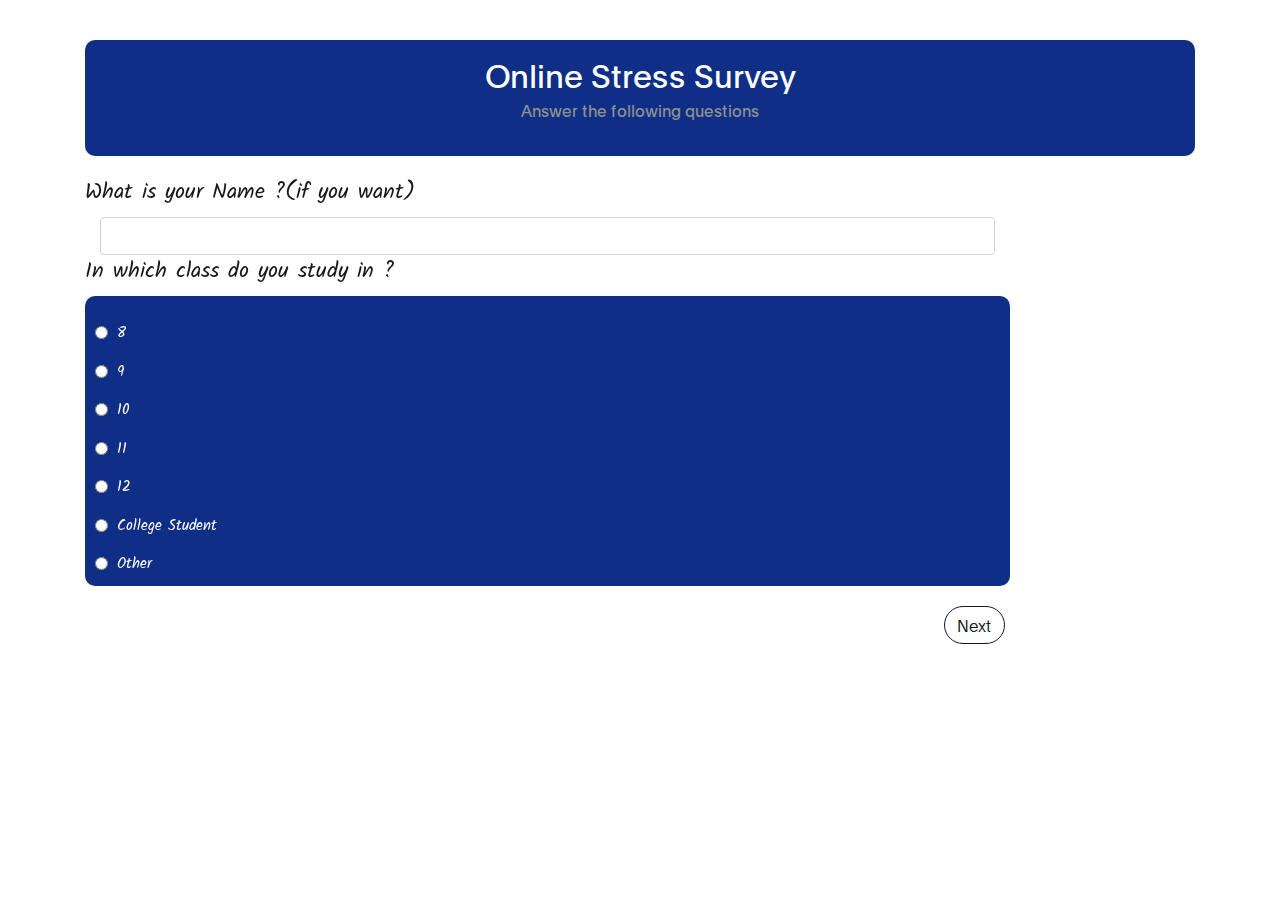
==== commit e868aadf: "secound commit" ====
--- a/index.html
+++ b/index.html
@@ -36,9 +36,9 @@
 
 <body id="home">
     <!-- OBJECTIVE -->
-    <section class="quistion section-padding pb-0" id="Objective" style="display: flex;">
+    <section class="question section-padding pb-0" id="Objective" style="display: flex;">
         <div class="container">
-            <div class="quistion-card col-lg-12 col-12" style="text-align: center;" data-aos="fade-up" data-aos-delay="100">
+            <div class="question-card col-lg-12 col-12" style="text-align: center;" data-aos="fade-up" data-aos-delay="100">
                 <h2 class="mb-4 h2-titel">
                     <span>Online Stress Survey<br>
                         <h5>Answer the following questions</h5>
@@ -56,7 +56,7 @@
 
                 <div class="col-lg-12 col-12" data-aos="fade-up" data-aos-delay="200">
                     <h4>In which class do you study in ?</h4>
-                    <div class="quistion-card col-sm-10">
+                    <div class="question-card col-sm-10">
                         <div class="form-check">
                             <input class="form-check-input" type="radio" name="gridRadios" id="gridRadios1"
                                 value="option1">
@@ -109,799 +109,9 @@
                     </div>
                 </div>
 
-                <div class="col-lg-12 col-12" data-aos="fade-up" data-aos-delay="200">
-                    <h4>Do you feel rested ?</h4>
-                    <div class="quistion-card col-sm-10 position-relative" style="height: 145px;" data-aos="fade-up">
-                        <div class="position-absolute">
-                            <div class="form-check">
-                                <input class="form-check-input" type="radio" name="gridRadios" id="gridRadios8"
-                                    value="option8">
-                                <label class="form-check-label" for="gridRadios8">
-                                    Almost
-                                </label>
-                            </div>
-                            <div class="form-check">
-                                <input class="form-check-input" type="radio" name="gridRadios" id="gridRadios9"
-                                    value="option9">
-                                <label class="form-check-label" for="gridRadios9">
-                                    Sometimes
-                                </label>
-                            </div>
-                            <div class="form-check">
-                                <input class="form-check-input" type="radio" name="gridRadios" id="gridRadios10"
-                                    value="option10">
-                                <label class="form-check-label" for="gridRadios10">
-                                    Never
-                                </label>
-                            </div>
-                        </div>
-                        <div class="position-absolute gif border">
-                            <img src="image/rested.gif" alt="">
-                        </div>
-                    </div>
-                </div>
-
-                <div class="col-lg-12 col-12" data-aos="fade-up" data-aos-delay="200">
-                    <h4>Do you feel that too many demands are being made on you ?</h4>
-                    <div class="quistion-card col-sm-10">
-                        <div class="form-check">
-                            <input class="form-check-input" type="radio" name="gridRadios" id="gridRadios11"
-                                value="option11">
-                                <label class="form-check-label" for="gridRadios11">
-                                    Almost
-                            </label>
-                        </div>
-                        <div class="form-check">
-                            <input class="form-check-input" type="radio" name="gridRadios" id="gridRadios12"
-                                value="option12">
-                            <label class="form-check-label" for="gridRadios12">
-                                Sometimes
-                            </label>
-                        </div>
-                        <div class="form-check">
-                            <input class="form-check-input" type="radio" name="gridRadios" id="gridRadios13"
-                            value="option13">
-                            <label class="form-check-label" for="gridRadios13">
-                                Never
-                            </label>
-                        </div>
-                    </div>
-                </div>
-
-                <div class="col-lg-12 col-12" data-aos="fade-up" data-aos-delay="200">
-                    <h4>Are you feeling irritated ?</h4>
-                    <div class="quistion-card col-sm-10">
-                        <div class="form-check">
-                            <input class="form-check-input" type="radio" name="gridRadios" id="gridRadios14"
-                                value="option14">
-                            <label class="form-check-label" for="gridRadios14">
-                                Almost
-                            </label>
-                        </div>
-                        <div class="form-check">
-                            <input class="form-check-input" type="radio" name="gridRadios" id="gridRadios15"
-                                value="option15">
-                            <label class="form-check-label" for="gridRadios15">
-                                Sometimes
-                            </label>
-                        </div>
-                        <div class="form-check">
-                            <input class="form-check-input" type="radio" name="gridRadios" id="gridRadios16"
-                            value="option16">
-                            <label class="form-check-label" for="gridRadios16">
-                                Never
-                            </label>
-                        </div>
-                        <div class="position-absolute gif border">
-                            <img src="image/irritated.gif" alt="">
-                        </div>
-                    </div>
-                </div>
-
-                <div class="col-lg-12 col-12" data-aos="fade-up" data-aos-delay="200">
-                    <h4>Do you feel lonely or isolated ?</h4>
-                    <div class="quistion-card col-sm-10">
-                        <div class="form-check">
-                            <input class="form-check-input" type="radio" name="gridRadios" id="gridRadios17"
-                                value="option17">
-                            <label class="form-check-label" for="gridRadios17">
-                                Almost
-                            </label>
-                        </div>
-                        <div class="form-check">
-                            <input class="form-check-input" type="radio" name="gridRadios" id="gridRadios18"
-                                value="option18">
-                            <label class="form-check-label" for="gridRadios18">
-                                Sometimes
-                            </label>
-                        </div>
-                        <div class="form-check">
-                            <input class="form-check-input" type="radio" name="gridRadios" id="gridRadios19"
-                                value="option19">
-                            <label class="form-check-label" for="gridRadios19">
-                                Never
-                            </label>
-                        </div>
-                    </div>
-                </div>
-
-                <div class="col-lg-12 col-12" data-aos="fade-up" data-aos-delay="200">
-                    <h4>Do you find yourselves in situations of conflicts ?</h4>
-                    <div class="quistion-card col-sm-10">
-                        <div class="form-check">
-                            <input class="form-check-input" type="radio" name="gridRadios" id="gridRadios20"
-                                value="option20">
-                            <label class="form-check-label" for="gridRadios20">
-                                Almost
-                            </label>
-                        </div>
-                        <div class="form-check">
-                            <input class="form-check-input" type="radio" name="gridRadios" id="gridRadios21"
-                                value="option21">
-                            <label class="form-check-label" for="gridRadios21">
-                                Sometimes
-                            </label>
-                        </div>
-                        <div class="form-check">
-                            <input class="form-check-input" type="radio" name="gridRadios" id="gridRadios22"
-                                value="option22">
-                            <label class="form-check-label" for="gridRadios22">
-                                Never
-                            </label>
-                        </div>
-                    </div>
-                </div>
-
-                <div class="col-lg-12 col-12" data-aos="fade-up" data-aos-delay="200">
-                    <h4>Do you do things you really like ?</h4>
-                    <div class="quistion-card col-sm-10">
-                        <div class="form-check">
-                            <input class="form-check-input" type="radio" name="gridRadios" id="gridRadios23"
-                                value="option23">
-                            <label class="form-check-label" for="gridRadios23">
-                                Almost
-                            </label>
-                        </div>
-                        <div class="form-check">
-                            <input class="form-check-input" type="radio" name="gridRadios" id="gridRadios24"
-                                value="option24">
-                            <label class="form-check-label" for="gridRadios24">
-                                Sometimes
-                            </label>
-                        </div>
-                        <div class="form-check">
-                            <input class="form-check-input" type="radio" name="gridRadios" id="gridRadios25"
-                                value="option25">
-                            <label class="form-check-label" for="gridRadios25">
-                                Never
-                            </label>
-                        </div>
-                    </div>
-                </div>
-
-                <div class="col-lg-12 col-12" data-aos="fade-up" data-aos-delay="200">
-                    <h4>Do you feel tired ?</h4>
-                    <div class="quistion-card col-sm-10">
-                        <div class="form-check">
-                            <input class="form-check-input" type="radio" name="gridRadios" id="gridRadios26"
-                                value="option26">
-                            <label class="form-check-label" for="gridRadios26">
-                                Almost
-                            </label>
-                        </div>
-                        <div class="form-check">
-                            <input class="form-check-input" type="radio" name="gridRadios" id="gridRadios27"
-                                value="option27">
-                            <label class="form-check-label" for="gridRadios27">
-                                Sometimes
-                            </label>
-                        </div>
-                        <div class="form-check">
-                            <input class="form-check-input" type="radio" name="gridRadios" id="gridRadios28"
-                                value="option28">
-                            <label class="form-check-label" for="gridRadios28">
-                                Never
-                            </label>
-                        </div>
-                    </div>
-                </div>
-
-                <div class="col-lg-12 col-12" data-aos="fade-up" data-aos-delay="200">
-                    <h4>Do you feel you may not manage to attain your goals ?</h4>
-                    <div class="quistion-card col-sm-10">
-                        <div class="form-check">
-                            <input class="form-check-input" type="radio" name="gridRadios" id="gridRadios29"
-                                value="option29">
-                            <label class="form-check-label" for="gridRadios29">
-                                Almost
-                            </label>
-                        </div>
-                        <div class="form-check">
-                            <input class="form-check-input" type="radio" name="gridRadios" id="gridRadios30"
-                                value="option30">
-                            <label class="form-check-label" for="gridRadios30">
-                                Sometimes
-                            </label>
-                        </div>
-                        <div class="form-check">
-                            <input class="form-check-input" type="radio" name="gridRadios" id="gridRadios31"
-                                value="option31">
-                            <label class="form-check-label" for="gridRadios31">
-                                Never
-                            </label>
-                        </div>
-                    </div>
-                </div>
-
-                <div class="col-lg-12 col-12" data-aos="fade-up" data-aos-delay="200">
-                    <h4>Do you feel calm ?</h4>
-                    <div class="quistion-card col-sm-10">
-                        <div class="form-check">
-                            <input class="form-check-input" type="radio" name="gridRadios" id="gridRadios32"
-                                value="option32">
-                            <label class="form-check-label" for="gridRadios32">
-                                Almost
-                            </label>
-                        </div>
-                        <div class="form-check">
-                            <input class="form-check-input" type="radio" name="gridRadios" id="gridRadios33"
-                                value="option33">
-                            <label class="form-check-label" for="gridRadios33">
-                                Sometimes
-                            </label>
-                        </div>
-                        <div class="form-check">
-                            <input class="form-check-input" type="radio" name="gridRadios" id="gridRadios34"
-                                value="option34">
-                            <label class="form-check-label" for="gridRadios34">
-                                Never
-                            </label>
-                        </div>
-                    </div>
-                </div>
-
-                <div class="col-lg-12 col-12" data-aos="fade-up" data-aos-delay="200">
-                    <h4>Do You have too many decisions to make ?</h4>
-                    <div class="quistion-card col-sm-10">
-                        <div class="form-check">
-                            <input class="form-check-input" type="radio" name="gridRadios" id="gridRadios35"
-                                value="option35">
-                            <label class="form-check-label" for="gridRadios35">
-                                Almost
-                            </label>
-                        </div>
-                        <div class="form-check">
-                            <input class="form-check-input" type="radio" name="gridRadios" id="gridRadios36"
-                                value="option36">
-                            <label class="form-check-label" for="gridRadios36">
-                                Sometimes
-                            </label>
-                        </div>
-                        <div class="form-check">
-                            <input class="form-check-input" type="radio" name="gridRadios" id="gridRadios37"
-                                value="option37">
-                            <label class="form-check-label" for="gridRadios37">
-                                Never
-                            </label>
-                        </div>
-                    </div>
-                </div>
-
-                <div class="col-lg-12 col-12" data-aos="fade-up" data-aos-delay="200">
-                    <h4>Do you feel frustrated ?</h4>
-                    <div class="quistion-card col-sm-10">
-                        <div class="form-check">
-                            <input class="form-check-input" type="radio" name="gridRadios" id="gridRadios38"
-                                value="option38">
-                            <label class="form-check-label" for="gridRadios38">
-                                Almost
-                            </label>
-                        </div>
-                        <div class="form-check">
-                            <input class="form-check-input" type="radio" name="gridRadios" id="gridRadios39"
-                                value="option39">
-                            <label class="form-check-label" for="gridRadios39">
-                                Sometimes
-                            </label>
-                        </div>
-                        <div class="form-check">
-                            <input class="form-check-input" type="radio" name="gridRadios" id="gridRadios40"
-                                value="option40">
-                            <label class="form-check-label" for="gridRadios40">
-                                Never
-                            </label>
-                        </div>
-                    </div>
-                </div>
-
-                <div class="col-lg-12 col-12" data-aos="fade-up" data-aos-delay="200">
-                    <h4>Are you full of energy ?</h4>
-                    <div class="quistion-card col-sm-10">
-                        <div class="form-check">
-                            <input class="form-check-input" type="radio" name="gridRadios" id="gridRadios41"
-                                value="option41">
-                            <label class="form-check-label" for="gridRadios41">
-                                Almost
-                            </label>
-                        </div>
-                        <div class="form-check">
-                            <input class="form-check-input" type="radio" name="gridRadios" id="gridRadios42"
-                                value="option42">
-                            <label class="form-check-label" for="gridRadios42">
-                                Sometimes
-                            </label>
-                        </div>
-                        <div class="form-check">
-                            <input class="form-check-input" type="radio" name="gridRadios" id="gridRadios43"
-                                value="option43">
-                            <label class="form-check-label" for="gridRadios43">
-                                Never
-                            </label>
-                        </div>
-                    </div>
-                </div>
-
-                <div class="col-lg-12 col-12" data-aos="fade-up" data-aos-delay="200">
-                    <h4>Do You feel tense ?</h4>
-                    <div class="quistion-card col-sm-10">
-                        <div class="form-check">
-                            <input class="form-check-input" type="radio" name="gridRadios" id="gridRadios44"
-                                value="option44">
-                            <label class="form-check-label" for="gridRadios44">
-                                Almost
-                            </label>
-                        </div>
-                        <div class="form-check">
-                            <input class="form-check-input" type="radio" name="gridRadios" id="gridRadios45"
-                                value="option45">
-                            <label class="form-check-label" for="gridRadios45">
-                                Sometimes
-                            </label>
-                        </div>
-                        <div class="form-check">
-                            <input class="form-check-input" type="radio" name="gridRadios" id="gridRadios46"
-                                value="option46">
-                            <label class="form-check-label" for="gridRadios46">
-                                Never
-                            </label>
-                        </div>
-                    </div>
-                </div>
-
-                <div class="col-lg-12 col-12" data-aos="fade-up" data-aos-delay="200">
-                    <h4>Do your problems seem to be piling up ?</h4>
-                    <div class="quistion-card col-sm-10">
-                        <div class="form-check">
-                            <input class="form-check-input" type="radio" name="gridRadios" id="gridRadios47"
-                                value="option47">
-                            <label class="form-check-label" for="gridRadios47">
-                                Almost
-                            </label>
-                        </div>
-                        <div class="form-check">
-                            <input class="form-check-input" type="radio" name="gridRadios" id="gridRadios48"
-                                value="option48">
-                            <label class="form-check-label" for="gridRadios48">
-                                Sometimes
-                            </label>
-                        </div>
-                        <div class="form-check">
-                            <input class="form-check-input" type="radio" name="gridRadios" id="gridRadios49"
-                                value="option49">
-                            <label class="form-check-label" for="gridRadios49">
-                                Never
-                            </label>
-                        </div>
-                    </div>
-                </div>
-
-                <div class="col-lg-12 col-12" data-aos="fade-up" data-aos-delay="200">
-                    <h4>Do you feel you are in a hurry ?</h4>
-                    <div class="quistion-card col-sm-10">
-                        <div class="form-check">
-                            <input class="form-check-input" type="radio" name="gridRadios" id="gridRadios50"
-                                value="option50">
-                            <label class="form-check-label" for="gridRadios50">
-                                Almost
-                            </label>
-                        </div>
-                        <div class="form-check">
-                            <input class="form-check-input" type="radio" name="gridRadios" id="gridRadios51"
-                                value="option51">
-                            <label class="form-check-label" for="gridRadios2">
-                                Sometimes
-                            </label>
-                        </div>
-                        <div class="form-check">
-                            <input class="form-check-input" type="radio" name="gridRadios" id="gridRadios52"
-                                value="option52">
-                            <label class="form-check-label" for="gridRadios52">
-                                Never
-                            </label>
-                        </div>
-                    </div>
-                </div>
-
-                <div class="col-lg-12 col-12" data-aos="fade-up" data-aos-delay="200">
-                    <h4>Do you feel safe and protected ?</h4>
-                    <div class="quistion-card col-sm-10">
-                        <div class="form-check">
-                            <input class="form-check-input" type="radio" name="gridRadios" id="gridRadios53"
-                                value="option53">
-                            <label class="form-check-label" for="gridRadios53">
-                                Almost
-                            </label>
-                        </div>
-                        <div class="form-check">
-                            <input class="form-check-input" type="radio" name="gridRadios" id="gridRadios54"
-                                value="option54">
-                            <label class="form-check-label" for="gridRadios54">
-                                Sometimes
-                            </label>
-                        </div>
-                        <div class="form-check">
-                            <input class="form-check-input" type="radio" name="gridRadios" id="gridRadios55"
-                                value="option55">
-                            <label class="form-check-label" for="gridRadios55">
-                                Never
-                            </label>
-                        </div>
-                    </div>
-                </div>
-
-                <div class="col-lg-12 col-12" data-aos="fade-up" data-aos-delay="200">
-                    <h4>Do you have too many worries ?</h4>
-                    <div class="quistion-card col-sm-10">
-                        <div class="form-check">
-                            <input class="form-check-input" type="radio" name="gridRadios" id="gridRadios56"
-                                value="option56">
-                            <label class="form-check-label" for="gridRadios56">
-                                Almost
-                            </label>
-                        </div>
-                        <div class="form-check">
-                            <input class="form-check-input" type="radio" name="gridRadios" id="gridRadios56"
-                                value="option56">
-                            <label class="form-check-label" for="gridRadios56">
-                                Sometimes
-                            </label>
-                        </div>
-                        <div class="form-check">
-                            <input class="form-check-input" type="radio" name="gridRadios" id="gridRadios57"
-                                value="option57">
-                            <label class="form-check-label" for="gridRadios57">
-                                Never
-                            </label>
-                        </div>
-                    </div>
-                </div>
-
-                <div class="col-lg-12 col-12" data-aos="fade-up" data-aos-delay="200">
-                    <h4>Are you under pressure from other people ?</h4>
-                    <div class="quistion-card col-sm-10">
-                        <div class="form-check">
-                            <input class="form-check-input" type="radio" name="gridRadios" id="gridRadios58"
-                                value="option58">
-                            <label class="form-check-label" for="gridRadios58">
-                                Almost
-                            </label>
-                        </div>
-                        <div class="form-check">
-                            <input class="form-check-input" type="radio" name="gridRadios" id="gridRadios59"
-                                value="option59">
-                            <label class="form-check-label" for="gridRadios59">
-                                Sometimes
-                            </label>
-                        </div>
-                        <div class="form-check">
-                            <input class="form-check-input" type="radio" name="gridRadios" id="gridRadios60"
-                                value="option60">
-                            <label class="form-check-label" for="gridRadios60">
-                                Never
-                            </label>
-                        </div>
-                    </div>
-                </div>
-
-                <div class="col-lg-12 col-12" data-aos="fade-up" data-aos-delay="200">
-                    <h4>Do you feel discouraged ?</h4>
-                    <div class="quistion-card col-sm-10">
-                        <div class="form-check">
-                            <input class="form-check-input" type="radio" name="gridRadios" id="gridRadios61"
-                                value="option61">
-                            <label class="form-check-label" for="gridRadios61">
-                                Almost
-                            </label>
-                        </div>
-                        <div class="form-check">
-                            <input class="form-check-input" type="radio" name="gridRadios" id="gridRadios62"
-                                value="option62">
-                            <label class="form-check-label" for="gridRadios62">
-                                Sometimes
-                            </label>
-                        </div>
-                        <div class="form-check">
-                            <input class="form-check-input" type="radio" name="gridRadios" id="gridRadios63"
-                                value="option63">
-                            <label class="form-check-label" for="gridRadios63">
-                                Never
-                            </label>
-                        </div>
-                    </div>
-                </div>
-
-                <div class="col-lg-12 col-12" data-aos="fade-up" data-aos-delay="200">
-                    <h4>Do you enjoy your life ?</h4>
-                    <div class="quistion-card col-sm-10">
-                        <div class="form-check">
-                            <input class="form-check-input" type="radio" name="gridRadios" id="gridRadios64"
-                                value="option64">
-                            <label class="form-check-label" for="gridRadios64">
-                                Almost
-                            </label>
-                        </div>
-                        <div class="form-check">
-                            <input class="form-check-input" type="radio" name="gridRadios" id="gridRadios65"
-                                value="option65">
-                            <label class="form-check-label" for="gridRadios65">
-                                Sometimes
-                            </label>
-                        </div>
-                        <div class="form-check">
-                            <input class="form-check-input" type="radio" name="gridRadios" id="gridRadios66"
-                                value="option66">
-                            <label class="form-check-label" for="gridRadios66">
-                                Never
-                            </label>
-                        </div>
-                    </div>
-                </div>
-
-                <div class="col-lg-12 col-12" data-aos="fade-up" data-aos-delay="200">
-                    <h4>Are you afraid for your future ?</h4>
-                    <div class="quistion-card col-sm-10">
-                        <div class="form-check">
-                            <input class="form-check-input" type="radio" name="gridRadios" id="gridRadios67"
-                                value="option67">
-                            <label class="form-check-label" for="gridRadios67">
-                                Almost
-                            </label>
-                        </div>
-                        <div class="form-check">
-                            <input class="form-check-input" type="radio" name="gridRadios" id="gridRadios68"
-                                value="option68">
-                            <label class="form-check-label" for="gridRadios68">
-                                Sometimes
-                            </label>
-                        </div>
-                        <div class="form-check">
-                            <input class="form-check-input" type="radio" name="gridRadios" id="gridRadios69"
-                                value="option69">
-                            <label class="form-check-label" for="gridRadios69">
-                                Never
-                            </label>
-                        </div>
-                    </div>
-                </div>
-
-                <div class="col-lg-12 col-12" data-aos="fade-up" data-aos-delay="200">
-                    <h4>Do you do things that you don't want to but you have to</h4>
-                    <div class="quistion-card col-sm-10">
-                        <div class="form-check">
-                            <input class="form-check-input" type="radio" name="gridRadios" id="gridRadios70"
-                                value="option70">
-                            <label class="form-check-label" for="gridRadios70">
-                                Almost
-                            </label>
-                        </div>
-                        <div class="form-check">
-                            <input class="form-check-input" type="radio" name="gridRadios" id="gridRadios71"
-                                value="option71">
-                            <label class="form-check-label" for="gridRadios71">
-                                Sometimes
-                            </label>
-                        </div>
-                        <div class="form-check">
-                            <input class="form-check-input" type="radio" name="gridRadios" id="gridRadios72"
-                                value="option72">
-                            <label class="form-check-label" for="gridRadios72">
-                                Never
-                            </label>
-                        </div>
-                    </div>
-                </div>
-
-                <div class="col-lg-12 col-12" data-aos="fade-up" data-aos-delay="200">
-                    <h4>Do you feel criticized or judged ?</h4>
-                    <div class="quistion-card col-sm-10">
-                        <div class="form-check">
-                            <input class="form-check-input" type="radio" name="gridRadios" id="gridRadios72"
-                                value="option72">
-                            <label class="form-check-label" for="gridRadios72">
-                                Almost
-                            </label>
-                        </div>
-                        <div class="form-check">
-                            <input class="form-check-input" type="radio" name="gridRadios" id="gridRadios73"
-                                value="option73">
-                            <label class="form-check-label" for="gridRadios73">
-                                Sometimes
-                            </label>
-                        </div>
-                        <div class="form-check">
-                            <input class="form-check-input" type="radio" name="gridRadios" id="gridRadios74"
-                                value="option74">
-                            <label class="form-check-label" for="gridRadios74">
-                                Never
-                            </label>
-                        </div>
-                    </div>
-                </div>
-
-                <div class="col-lg-12 col-12" data-aos="fade-up" data-aos-delay="200">
-                    <h4>Are you lighthearted ?</h4>
-                    <div class="quistion-card col-sm-10">
-                        <div class="form-check">
-                            <input class="form-check-input" type="radio" name="gridRadios" id="gridRadios75"
-                                value="option75">
-                            <label class="form-check-label" for="gridRadios75">
-                                Almost
-                            </label>
-                        </div>
-                        <div class="form-check">
-                            <input class="form-check-input" type="radio" name="gridRadios" id="gridRadios76"
-                                value="option76">
-                            <label class="form-check-label" for="gridRadios76">
-                                Sometimes
-                            </label>
-                        </div>
-                        <div class="form-check">
-                            <input class="form-check-input" type="radio" name="gridRadios" id="gridRadios77"
-                                value="option77">
-                            <label class="form-check-label" for="gridRadios77">
-                                Never
-                            </label>
-                        </div>
-                    </div>
-                </div>
-
-                <div class="col-lg-12 col-12" data-aos="fade-up" data-aos-delay="200">
-                    <h4>Do you feel mentally exhausted ?</h4>
-                    <div class="quistion-card col-sm-10">
-                        <div class="form-check">
-                            <input class="form-check-input" type="radio" name="gridRadios" id="gridRadios78"
-                                value="option78">
-                            <label class="form-check-label" for="gridRadios78">
-                                Almost
-                            </label>
-                        </div>
-                        <div class="form-check">
-                            <input class="form-check-input" type="radio" name="gridRadios" id="gridRadios79"
-                                value="option79">
-                            <label class="form-check-label" for="gridRadios79">
-                                Sometimes
-                            </label>
-                        </div>
-                        <div class="form-check">
-                            <input class="form-check-input" type="radio" name="gridRadios" id="gridRadios80"
-                                value="option80">
-                            <label class="form-check-label" for="gridRadios80">
-                                Never
-                            </label>
-                        </div>
-                    </div>
-                </div>
-
-                <div class="col-lg-12 col-12" data-aos="fade-up" data-aos-delay="200">
-                    <h4>Do you have trouble relaxing ?</h4>
-                    <div class="quistion-card col-sm-10">
-                        <div class="form-check">
-                            <input class="form-check-input" type="radio" name="gridRadios" id="gridRadios81"
-                                value="option81">
-                            <label class="form-check-label" for="gridRadios81">
-                                Almost
-                            </label>
-                        </div>
-                        <div class="form-check">
-                            <input class="form-check-input" type="radio" name="gridRadios" id="gridRadios82"
-                                value="option82">
-                            <label class="form-check-label" for="gridRadios82">
-                                Sometimes
-                            </label>
-                        </div>
-                        <div class="form-check">
-                            <input class="form-check-input" type="radio" name="gridRadios" id="gridRadios83"
-                                value="option83">
-                            <label class="form-check-label" for="gridRadios83">
-                                Never
-                            </label>
-                        </div>
-                    </div>
-                </div>
-
-                <div class="col-lg-12 col-12" data-aos="fade-up" data-aos-delay="200">
-                    <h4>Do you feel loaded down with responsibility ?</h4>
-                    <div class="quistion-card col-sm-10">
-                        <div class="form-check">
-                            <input class="form-check-input" type="radio" name="gridRadios" id="gridRadios84"
-                                value="option84">
-                            <label class="form-check-label" for="gridRadios84">
-                                Almost
-                            </label>
-                        </div>
-                        <div class="form-check">
-                            <input class="form-check-input" type="radio" name="gridRadios" id="gridRadios85"
-                                value="option85">
-                            <label class="form-check-label" for="gridRadios85">
-                                Sometimes
-                            </label>
-                        </div>
-                        <div class="form-check">
-                            <input class="form-check-input" type="radio" name="gridRadios" id="gridRadios86"
-                                value="option86">
-                            <label class="form-check-label" for="gridRadios86">
-                                Never
-                            </label>
-                        </div>
-                    </div>
-                </div>
-
-                <div class="col-lg-12 col-12" data-aos="fade-up" data-aos-delay="200">
-                    <h4>Do you have enough time for yourself ?</h4>
-                    <div class="quistion-card col-sm-10">
-                        <div class="form-check">
-                            <input class="form-check-input" type="radio" name="gridRadios" id="gridRadios87"
-                                value="option87">
-                            <label class="form-check-label" for="gridRadios87">
-                                Almost
-                            </label>
-                        </div>
-                        <div class="form-check">
-                            <input class="form-check-input" type="radio" name="gridRadios" id="gridRadios88"
-                                value="option88">
-                            <label class="form-check-label" for="gridRadios88">
-                                Sometimes
-                            </label>
-                        </div>
-                        <div class="form-check">
-                            <input class="form-check-input" type="radio" name="gridRadios" id="gridRadios89"
-                                value="option89">
-                            <label class="form-check-label" for="gridRadios89">
-                                Never
-                            </label>
-                        </div>
-                    </div>
-                </div>
-
-                <div class="col-lg-12 col-12" data-aos="fade-down" data-aos-delay="200">
-                    <h4>Do you feel under pressure from deadlines ?</h4>
-                    <div class="quistion-card col-sm-10">
-                        <div class="form-check">
-                            <input class="form-check-input" type="radio" name="gridRadios" id="gridRadios90"
-                                value="option90">
-                            <label class="form-check-label" for="gridRadios90">
-                                Almost
-                            </label>
-                        </div>
-                        <div class="form-check">
-                            <input class="form-check-input" type="radio" name="gridRadios" id="gridRadios91"
-                                value="option91">
-                            <label class="form-check-label" for="gridRadios91">
-                                Sometimes
-                            </label>
-                        </div>
-                        <div class="form-check">
-                            <input class="form-check-input" type="radio" name="gridRadios" id="gridRadios92"
-                                value="option92">
-                            <label class="form-check-label" for="gridRadios92">
-                                Never
-                            </label>
-                        </div>
-                    </div>
-                </div>
-
-                <div class="col-sm-10 d-grid mb-3 gap-2 d-md-flex justify-content-md-end">
-                    <button type="button" class="btn btn-primary">Next</button>
+                              
+                <div class="col-sm-10 d-grid mb-3 gap-2 d-flex justify-content-end">
+                    <a class="page-link" href="page1.html">Next</a>
                 </div>
 
             </div>
@@ -909,9 +119,9 @@
     </section>
 
     <!-- Back on top -->
-    <button type="button" class="btn btn-danger" id="btn-back-to-top">
+    <!-- <button type="button" class="btn btn-danger" id="btn-back-to-top">
         <i class="fa fa-arrow-up"></i>
-    </button>
+    </button> -->
 
     <!-- Footer -->
     <!-- <footer class="site-footer">
--- a/css/main.css
+++ b/css/main.css
@@ -161,32 +161,23 @@
 }
 
 /* BUTTON */
-
-.custom-btn {
-  background: transparent;
-  border: 2px solid var(--dark-color);
-  border-radius: var(--border-radius-large);
-  padding: 12px 26px 14px 26px;
-  color: var(--dark-color);
-  font-family: var(--title-font-family);
-  font-size: var(--p-font-size);
-  white-space: nowrap;
-}
-
 .custom-btn.btn-bg {
   background: var(--white-color);
   color: var(--primary-color);
   border-color: transparent;
   transition: all 0.3s ease;
 }
-
-.custom-btn:hover,
-.custom-btn:focus {
-  background: var(--dark-color);
+.page-link{
+  border: 1px solid var(--dark-color);
+  border-radius: var(--border-radius-large);
+  color: var(--dark-color);
+  
+}
+.page-link:hover, .page-link:focus{
+  background: #000;
   color: var(--white-color);
   border-color: transparent;
 }
-
 /*---------------------------------------
      GENERAL               
   -----------------------------------------*/
@@ -238,8 +229,8 @@
 
 /* ----------------------------------------------------------------- */
 
-/* Quistion Card */
-.quistion-card {
+/* question Card */
+.question-card {
   background: #0f2f86;
   border-radius: 10px;
   margin-bottom: 20px;
@@ -277,14 +268,14 @@
   font-size: 18px;
 }
 /* Back on top */
-#btn-back-to-top {
+/* #btn-back-to-top {
   position: fixed;
   bottom: 20px;
   right: 20px;
   display: none;
   box-shadow: 2px 1px 2px #000000;
 
-}
+} */
 
 /*---------------------------------------
      FOOTER              
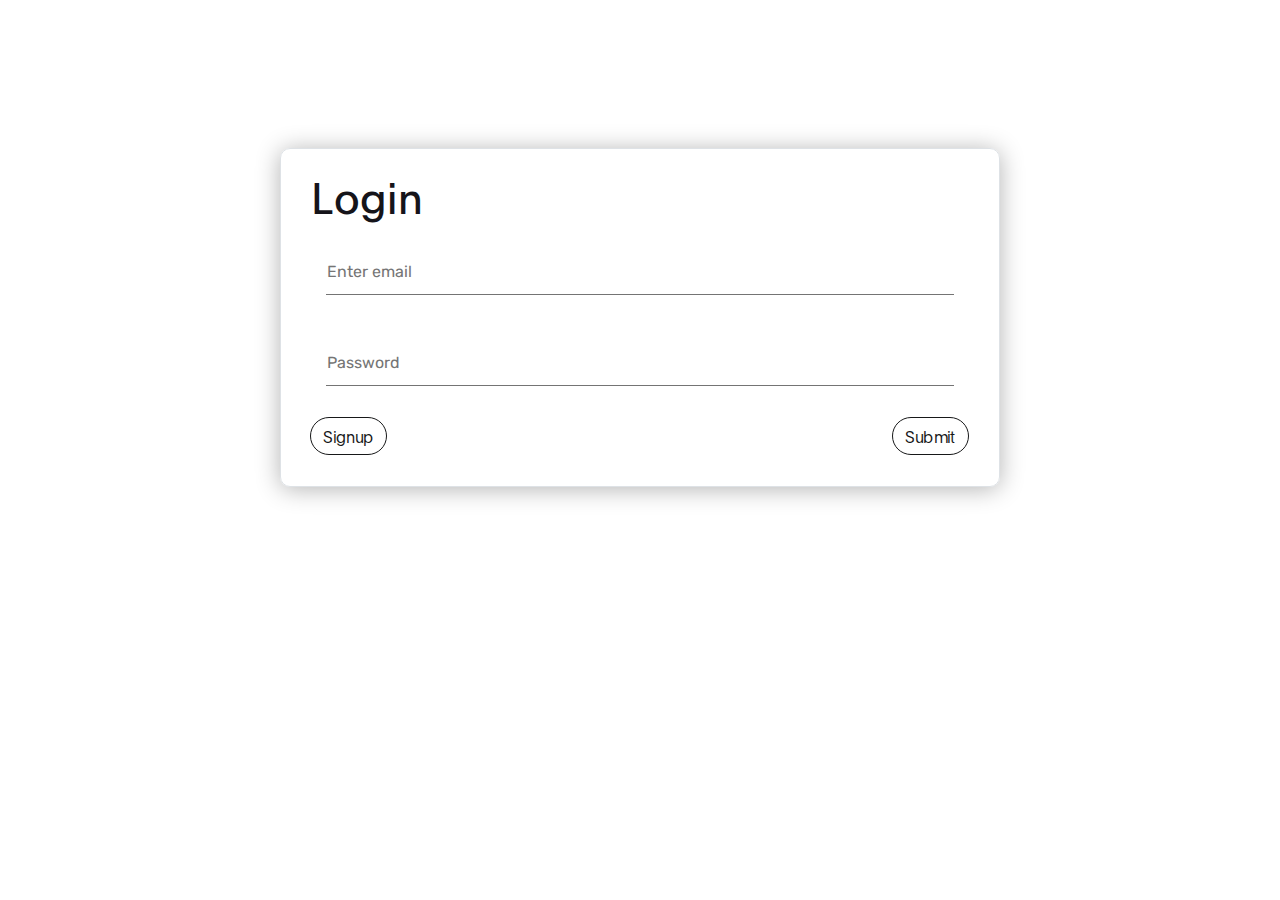
==== commit 2b7d8877: "for_trial" ====
--- a/index.html
+++ b/index.html
@@ -21,164 +21,44 @@
     <!-- FONT -->
     <link rel="preconnect" href="https://fonts.googleapis.com">
     <link rel="preconnect" href="https://fonts.gstatic.com" crossorigin>
-    <link href="https://fonts.googleapis.com/css2?family=Kalam:wght@400;700&display=swap" rel="stylesheet">    
+    <link href="https://fonts.googleapis.com/css2?family=Kalam:wght@400;700&display=swap" rel="stylesheet">
+    <link rel='stylesheet' href='https://fonts.googleapis.com/css?family=Rubik:400,700'>
     <!-- CSS LINKS -->
     <link rel="stylesheet" href="css/bootstrap.min.css">
     <link rel="stylesheet" href="css/font-awesome.min.css">
     <link rel="stylesheet" href="css/aos.css">
     <link rel="stylesheet" href="css/owl.carousel.min.css">
     <link rel="stylesheet" href="css/owl.theme.default.min.css">
+    <!-- <link rel="stylesheet" href="css/login.css"> -->
 
     <!-- MAIN CSS -->
     <link rel="stylesheet" href="css/main.css">
 
 </head>
 
-<body id="home">
-    <!-- OBJECTIVE -->
-    <section class="question section-padding pb-0" id="Objective" style="display: flex;">
-        <div class="container">
-            <div class="question-card col-lg-12 col-12" style="text-align: center;" data-aos="fade-up" data-aos-delay="100">
-                <h2 class="mb-4 h2-titel">
-                    <span>Online Stress Survey<br>
-                        <h5>Answer the following questions</h5>
-                    </span>
-                </h2>
-            </div>
-            <div class="row">
-                <div class="col-lg-12 col-12" data-aos="fade-up" data-aos-delay="200">
-                    <h4>What is your Name ?(if you want)</h4>
-                    <div class="col-sm-10">
-                        <input type="text" class="form-control" aria-label="Small"
-                            aria-describedby="inputGroup-sizing-sm">
-                    </div>
+<body id="home" class="body">
+    <div class="container-fluid d-flex justify-content-center">
+        <div class="container border">
+            <form class="login-form" action="login.php" method="post">
+                <h1>Login</h1>
+                <div class="form-group">
+                    <input type="email" id="exampleInputEmail1" name="email" aria-describedby="emailHelp" placeholder="Enter email" required>
+                </div>
+                <div class="form-group">
+                    <input type="password" id="exampleInputPassword1" name="password" placeholder="Password" required>
                 </div>
 
-                <div class="col-lg-12 col-12" data-aos="fade-up" data-aos-delay="200">
-                    <h4>In which class do you study in ?</h4>
-                    <div class="question-card col-sm-10">
-                        <div class="form-check">
-                            <input class="form-check-input" type="radio" name="gridRadios" id="gridRadios1"
-                                value="option1">
-                            <label class="form-check-label" for="gridRadios1">
-                                8
-                            </label>
-                        </div>
-                        <div class="form-check">
-                            <input class="form-check-input" type="radio" name="gridRadios" id="gridRadios2"
-                                value="option2">
-                            <label class="form-check-label" for="gridRadios2">
-                                9
-                            </label>
-                        </div>
-                        <div class="form-check">
-                            <input class="form-check-input" type="radio" name="gridRadios" id="gridRadios3"
-                                value="option3">
-                            <label class="form-check-label" for="gridRadios3">
-                                10
-                            </label>
-                        </div>
-                        <div class="form-check">
-                            <input class="form-check-input" type="radio" name="gridRadios" id="gridRadios4"
-                                value="option4">
-                            <label class="form-check-label" for="gridRadios4">
-                                11
-                            </label>
-                        </div>
-                        <div class="form-check">
-                            <input class="form-check-input" type="radio" name="gridRadios" id="gridRadios5"
-                                value="option5">
-                            <label class="form-check-label" for="gridRadios5">
-                                12
-                            </label>
-                        </div>
-                        <div class="form-check">
-                            <input class="form-check-input" type="radio" name="gridRadios" id="gridRadios6"
-                                value="option6">
-                            <label class="form-check-label" for="gridRadios6">
-                                College Student
-                            </label>
-                        </div>
-                        <div class="form-check">
-                            <input class="form-check-input" type="radio" name="gridRadios" id="gridRadios7"
-                                value="option7">
-                            <label class="form-check-label" for="gridRadios7">
-                                Other
-                            </label>
-                        </div>
-                    </div>
+                <div class="d-flex justify-content-between pb-3">
+                    <a class="page-link" href="signup.html">Signup</a>
+                    <button type="submit" class="page-link">Submit</button>
                 </div>
-
-                              
-                <div class="col-sm-10 d-grid mb-3 gap-2 d-flex justify-content-end">
-                    <a class="page-link" href="page1.html">Next</a>
-                </div>
-
-            </div>
+            </form>
         </div>
-    </section>
-
-    <!-- Back on top -->
-    <!-- <button type="button" class="btn btn-danger" id="btn-back-to-top">
-        <i class="fa fa-arrow-up"></i>
-    </button> -->
-
-    <!-- Footer -->
-    <!-- <footer class="site-footer">
-        <div class="container">
-            <div class="row">
-                <div class="col-lg-5 col-md-12 col-12">
-                    <h4 class="text-white" data-aos="fade-up" data-aos-delay="100">Common Research and Technology
-                        Development Hub
-                        <strong style="color:red">(CRTDH)</strong> on Affordable Healthcare
-                    </h4>
-                </div>
-                <div class="col-lg-3 col-md-6 col-12" data-aos="fade-up" data-aos-delay="200">
-                    <h4 class="my-4">Contact Info</h4>
-                    <p class="mb-1">
-                        <i class="fa fa-phone mr-2 footer-icon"></i>
-                        +91 - 882 005 1894
-                    </p>
-                    <p>
-                        <a href="#">
-                            <i class="fa fa-envelope mr-2 footer-icon"></i>
-                            suman@mech.iitkgp.ac.in
-                        </a>
-                        </br>
-                        <a href="#">
-                            <i class="fa fa-envelope mr-2 footer-icon"></i>
-                            sohom.banner@gmail.com
-                        </a>
-                    </p>
-                </div>
-                <div class="col-lg-4 col-md-6 col-12" data-aos="fade-up" data-aos-delay="300">
-                    <h4 class="my-4">Our Offce</h4>
-
-                    <p class="mb-1">
-                        <i class="fa fa-home mr-2 footer-icon"></i>
-                        Second Floor (204), Bioscience Building, Diamond Jubilee Complex, IIT Kharagpur, West
-                        Midnapur- 721302
-                    </p>
-                </div>
-                <div class="col-lg-6 col-md-8 col-12" data-aos="fade-up" data-aos-delay="400">
-                    <p class="copyright-text">&copy;
-                        <script> document.write(new Date().getFullYear())</script> CRTDH
-                    </p>
-                </div>
-                <div class="col-lg-6 text-right col-md-6 col-12" data-aos="fade-up" data-aos-delay="600">
-                    <ul class="social-icon">
-                        <li><a href="#" class="fa fa-facebook"></a></li>
-                        <li><a href="#" class="fa fa-linkedin"></a></li>
-                        <li><a href="#" class="fa fa-instagram"></a></li>
-                        <li><a href="#" class="fa fa-twitter"></a></li>
-                    </ul>
-                </div>
-            </div>
-        </div>
-    </footer> -->
+    </div>
 
     <!-- SCRIPTS -->
     <script src="js/jquery.min.js"></script>
+    <script src="js/script.js"></script>
     <script src="js/bootstrap.min.js"></script>
     <script src="js/aos.js"></script>
     <script src="js/owl.carousel.min.js"></script>
--- a/css/login.css
+++ b/css/login.css
@@ -0,0 +1,124 @@
+* {
+  margin: 0;
+  padding: 0;
+  box-sizing: border-box;
+  -webkit-font-smoothing: antialiased;
+}
+
+.body {
+  background: #e35869;
+  font-family: 'Rubik', sans-serif;
+}
+
+.login-form {
+  background: #fff;
+  width: 500px;
+  margin: 65px auto;
+  display: -webkit-box;
+  display: flex;
+  -webkit-box-orient: vertical;
+  -webkit-box-direction: normal;
+  flex-direction: column;
+  border-radius: 4px;
+  box-shadow: 0 2px 25px rgba(0, 0, 0, 0.2);
+}
+
+.login-form h1 {
+  padding: 35px 35px 0 35px;
+  font-weight: 300;
+}
+
+.login-form .content {
+  padding: 35px;
+  text-align: center;
+}
+
+.login-form .input-field {
+  padding: 12px 5px;
+}
+
+.login-form .input-field input {
+  font-size: 16px;
+  display: block;
+  font-family: 'Rubik', sans-serif;
+  width: 100%;
+  padding: 10px 1px;
+  border: 0;
+  border-bottom: 1px solid #747474;
+  outline: none;
+  -webkit-transition: all .2s;
+  transition: all .2s;
+}
+
+.login-form .input-field input::-webkit-input-placeholder {
+  text-transform: uppercase;
+}
+
+.login-form .input-field input::-moz-placeholder {
+  text-transform: uppercase;
+}
+
+.login-form .input-field input:-ms-input-placeholder {
+  text-transform: uppercase;
+}
+
+.login-form .input-field input::-ms-input-placeholder {
+  text-transform: uppercase;
+}
+
+.login-form .input-field input::placeholder {
+  text-transform: uppercase;
+}
+
+.login-form .input-field input:focus {
+  border-color: #222;
+}
+
+.login-form a.link {
+  text-decoration: none;
+  color: #747474;
+  letter-spacing: 0.2px;
+  text-transform: uppercase;
+  display: inline-block;
+  margin-top: 20px;
+}
+
+.login-form .action {
+  display: -webkit-box;
+  display: flex;
+  -webkit-box-orient: horizontal;
+  -webkit-box-direction: normal;
+  flex-direction: row;
+}
+
+.login-form .action button {
+  width: 100%;
+  border: none;
+  padding: 18px;
+  font-family: 'Rubik', sans-serif;
+  cursor: pointer;
+  text-transform: uppercase;
+  background: #e8e9ec;
+  color: #777;
+  border-bottom-left-radius: 4px;
+  border-bottom-right-radius: 0;
+  letter-spacing: 0.2px;
+  outline: 0;
+  -webkit-transition: all .3s;
+  transition: all .3s;
+}
+
+.login-form .action button:hover {
+  background: #d8d8d8;
+}
+
+.login-form .action button:nth-child(2) {
+  background: #2d3b55;
+  color: #fff;
+  border-bottom-left-radius: 0;
+  border-bottom-right-radius: 4px;
+}
+
+.login-form .action button:nth-child(2):hover {
+  background: #3c4d6d;
+}--- a/css/main.css
+++ b/css/main.css
@@ -231,11 +231,12 @@
 
 /* question Card */
 .question-card {
-  background: #0f2f86;
+  background: #030d99;
   border-radius: 10px;
   margin-bottom: 20px;
   overflow: hidden;
   padding: 10px;
+  box-shadow: 0 2px 25px rgba(10, 10, 10, 0.5);
 }
 
 .form-check-input {
@@ -263,9 +264,42 @@
   width: 200px;
   height: 100px;
 }
-.form-control{
-  font-family: 'Kalam', cursive;
+.container-fluid{
+  margin-top: 10%;
+}
+.container{
+  width: 80dvh;
+  margin: 20px;
+  border-radius: 10px;
+  box-shadow: 0 2px 25px rgba(0, 0, 0, 0.3);
+}
+.login-form{
+  padding: 15px;
+}
+.form-group{
+  padding: 15px;
+  align-items: center;
+}
+.form-group input{
+  /* font-family: 'Kalam', cursive; */
   font-size: 18px;
+  font-size: 16px;
+  display: block;
+  font-family: 'Rubik', sans-serif;
+  width: 100%;
+  padding: 10px 1px;
+  border: 0;
+  border-bottom: 1px solid #747474;
+  outline: none;
+  -webkit-transition: all .2s;
+  transition: all .2s;
+}
+.form-group input:focus{
+  border-color: #333;
+}
+.gender{
+  padding: 15px;
+  color: #747474;
 }
 /* Back on top */
 /* #btn-back-to-top {
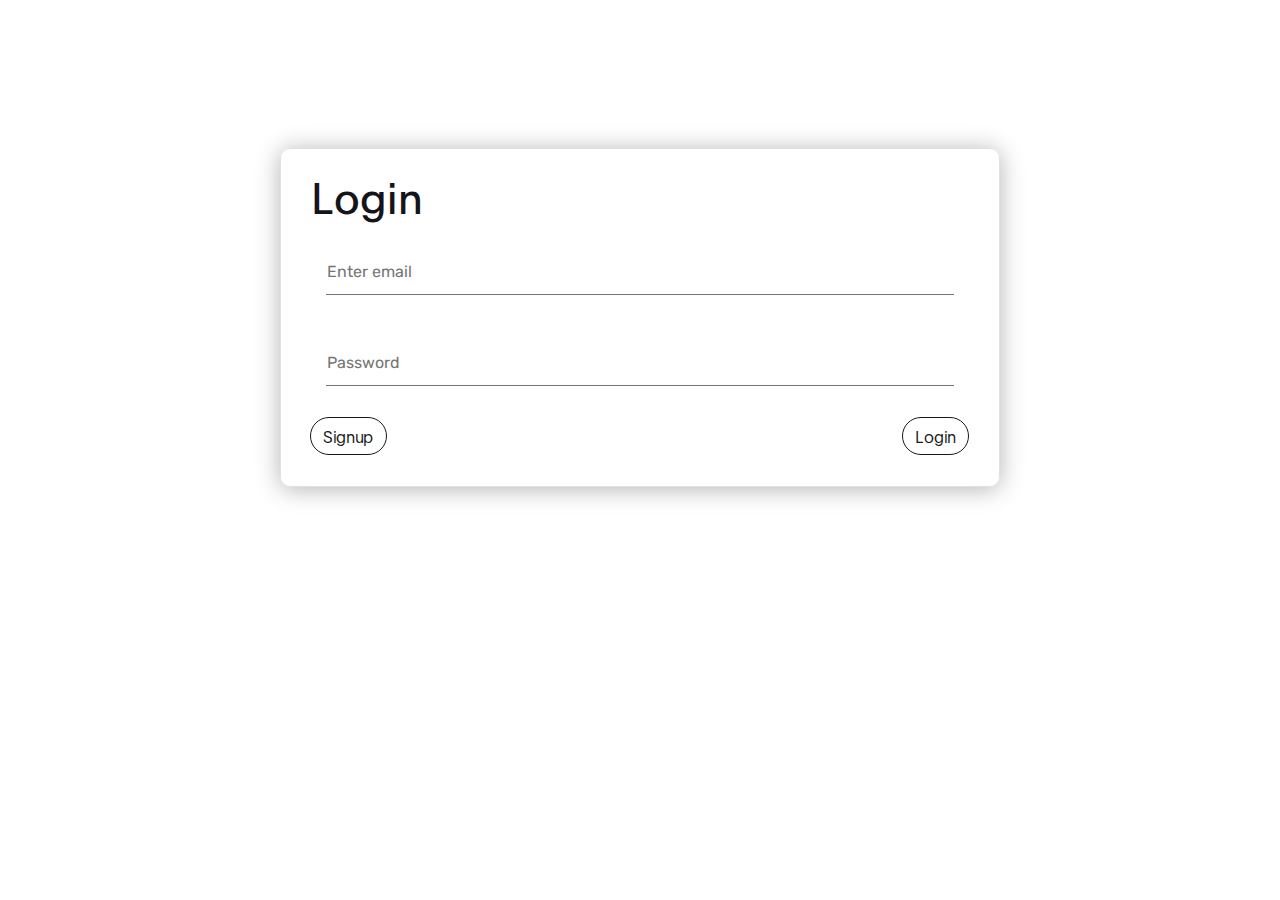
==== commit f279276e: "for_trial" ====
--- a/index.html
+++ b/index.html
@@ -50,7 +50,7 @@
 
                 <div class="d-flex justify-content-between pb-3">
                     <a class="page-link" href="signup.html">Signup</a>
-                    <button type="submit" class="page-link">Submit</button>
+                    <button type="submit" class="page-link">Login</button>
                 </div>
             </form>
         </div>
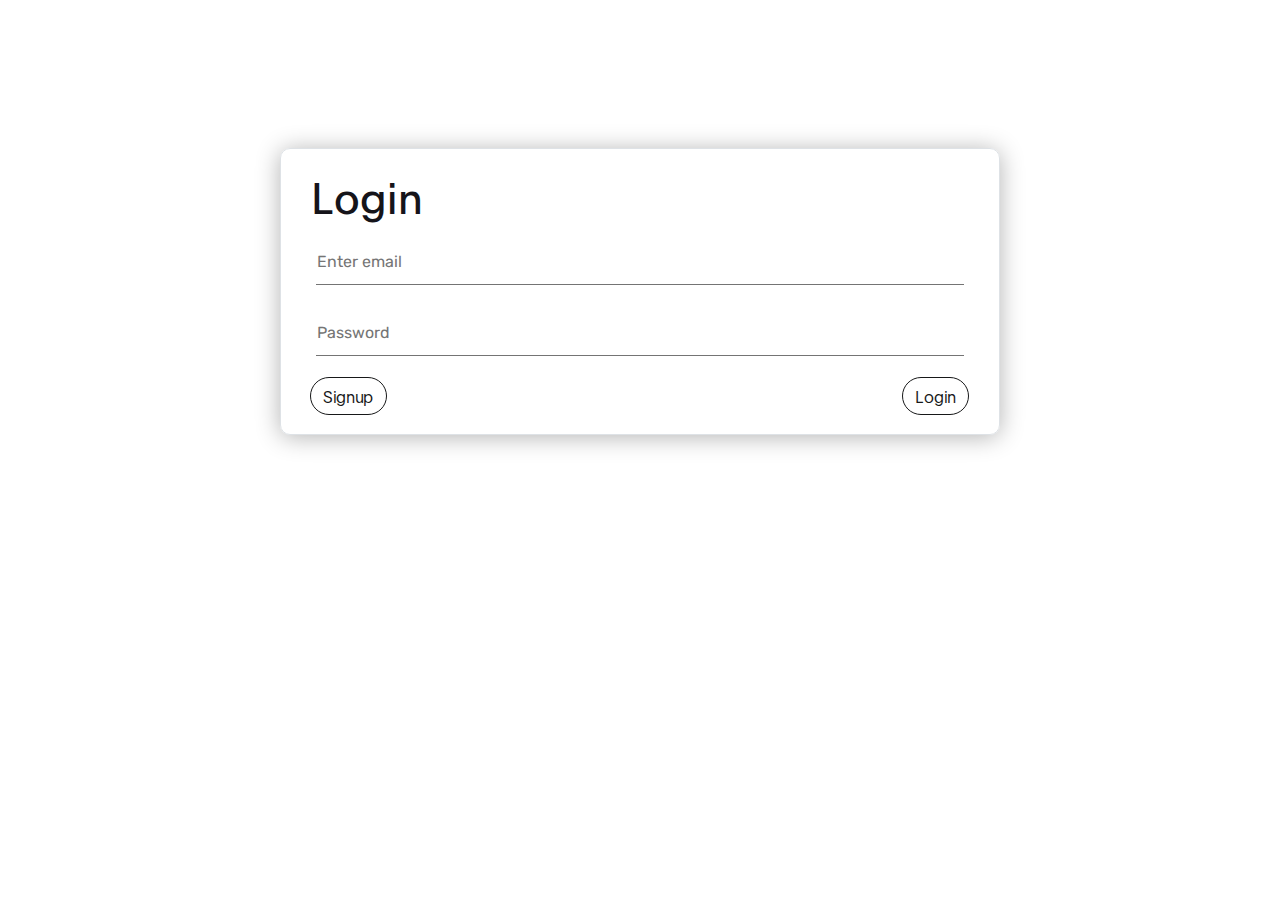
==== commit 71265a10: "for_test" ====
--- a/index.html
+++ b/index.html
@@ -48,7 +48,7 @@
                     <input type="password" id="exampleInputPassword1" name="password" placeholder="Password" required>
                 </div>
 
-                <div class="d-flex justify-content-between pb-3">
+                <div class="d-flex justify-content-between pb-1">
                     <a class="page-link" href="signup.html">Signup</a>
                     <button type="submit" class="page-link">Login</button>
                 </div>
--- a/css/main.css
+++ b/css/main.css
@@ -277,7 +277,7 @@
   padding: 15px;
 }
 .form-group{
-  padding: 15px;
+  padding: 5px;
   align-items: center;
 }
 .form-group input{
@@ -298,7 +298,7 @@
   border-color: #333;
 }
 .gender{
-  padding: 15px;
+  padding: 10px;
   color: #747474;
 }
 /* Back on top */
